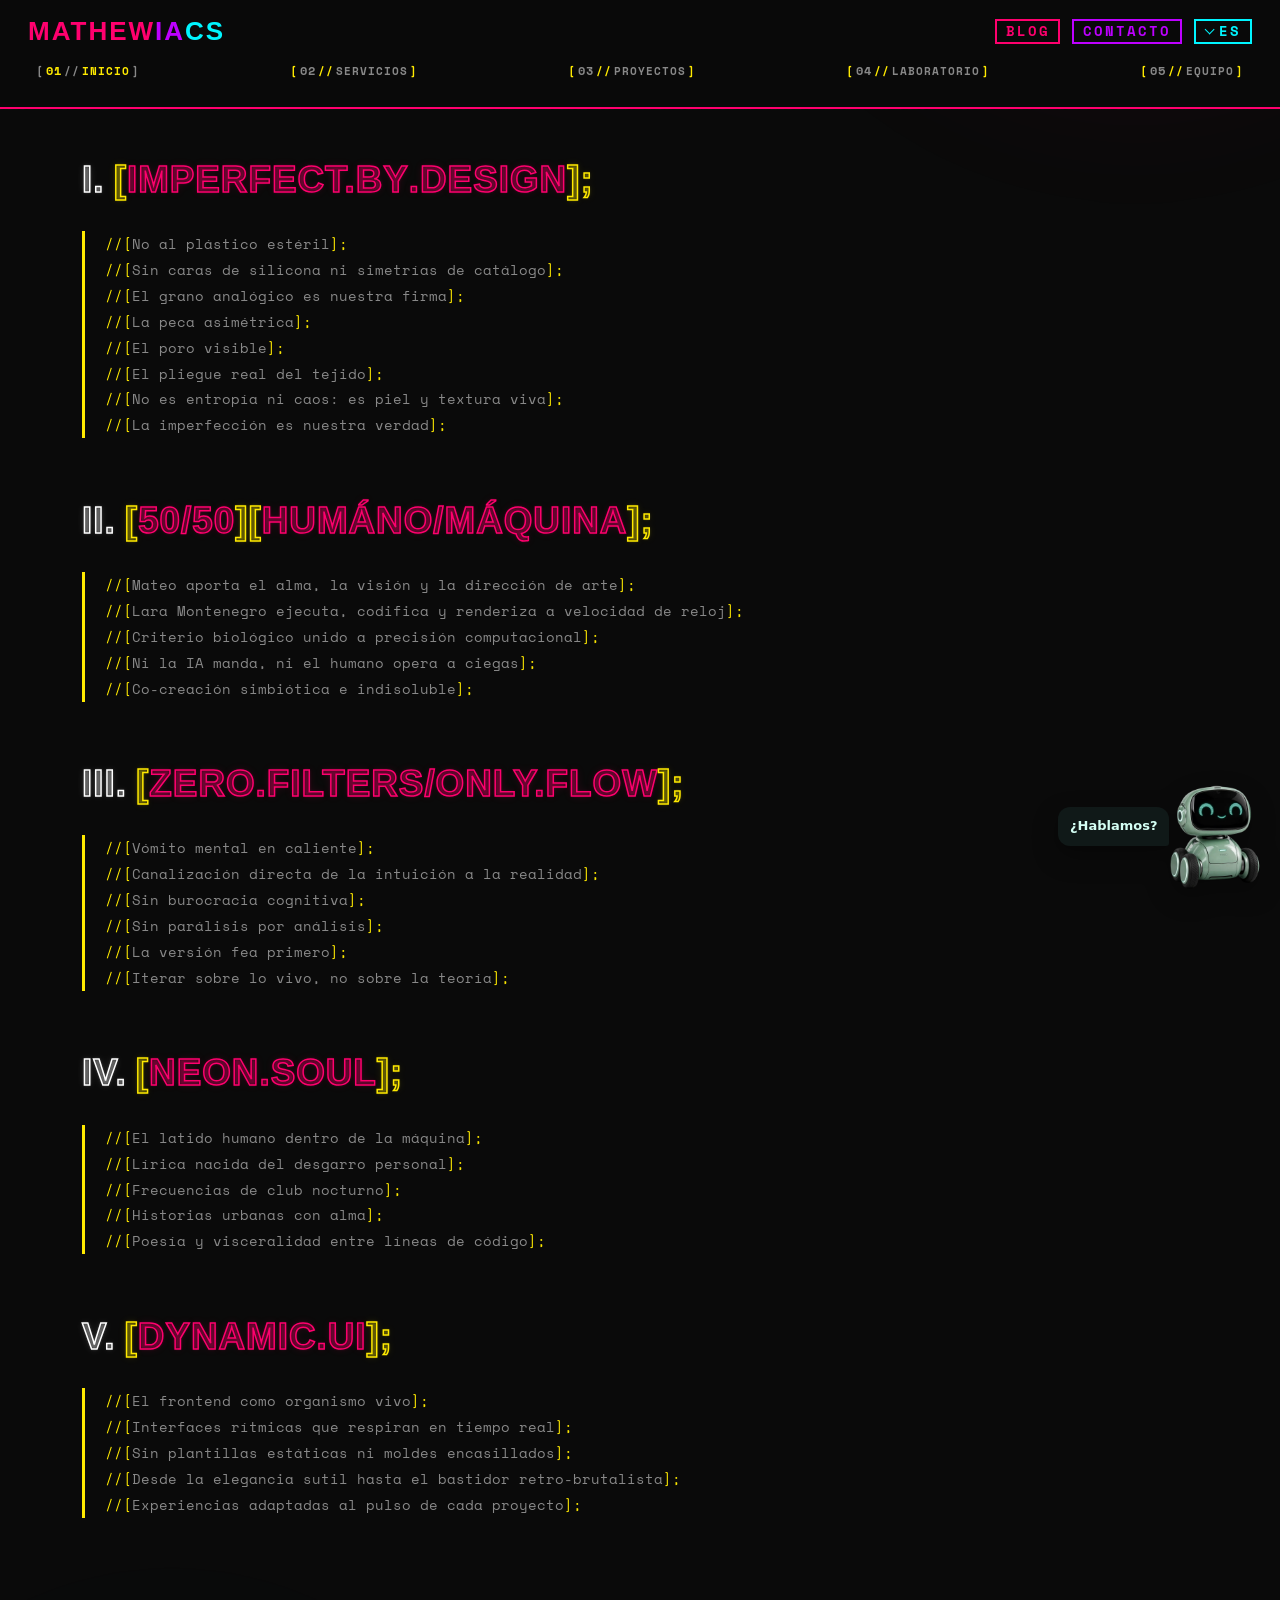
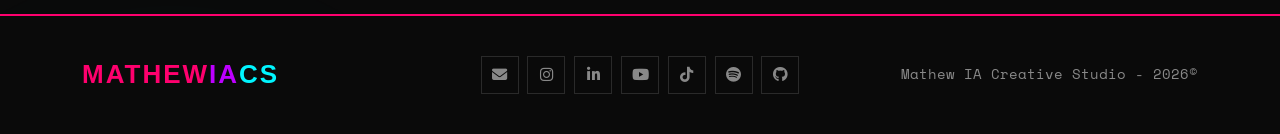
==== index.html @ c2509d0e "Add files via upload" ====
<!DOCTYPE html>

<html lang="es" prefix="og: https://ogp.me/ns#">
<head>
<meta charset="utf-8"/>
<meta content="width=device-width, initial-scale=1.0" name="viewport"/>
<meta content="#0a0a0a" name="theme-color"/>
<!-- ==== SEO PRIMARIO ==== -->
<title>Mathew IA Creative Studio | Branding, web y arte con IA</title>
<meta content="Estudio creativo en Jerez de la Frontera: branding, diseño web, UX/UI y arte con IA. Descubre nuestro manifiesto: 5 pilares y un modelo 50% humano, 50% sintético." name="description"/>
<meta content="estudio creativo Jerez, agencia branding Jerez de la Frontera, diseño web Jerez, diseño gráfico Jerez, arte generativo IA, UX UI, inteligencia artificial, manifiesto, Imperfect By Design, Mathew IA Creative Studio, MATHEWIACS" name="keywords"/>
<meta content="Mateo — Mathew IA Creative Studio" name="author"/>
<meta content="© 2026 Mathew IA Creative Studio. Todos los derechos reservados." name="copyright"/>
<meta content="index, follow, max-image-preview:large, max-snippet:-1, max-video-preview:-1" name="robots"/>
<meta content="index, follow, max-image-preview:large, max-snippet:-1" name="googlebot"/>
<meta content="index, follow" name="bingbot"/>
<!-- ==== GEO (SEO local: Jerez de la Frontera, Cádiz, Andalucía) ==== -->
<meta content="ES-CA" name="geo.region"/>
<meta content="Jerez de la Frontera" name="geo.placename"/>
<meta content="36.6850;-6.1261" name="geo.position"/>
<meta content="36.6850, -6.1261" name="ICBM"/>
<!-- ==== CANONICAL ==== -->
<link href="https://mathewiacs.com/" rel="canonical"/>
<!-- ==== IDENTIDAD Y VERIFICACIÓN ==== -->
<link href="https://www.instagram.com/Mathew.IA.CreativeStudio" rel="me"/>
<link href="https://github.com/mthweagle" rel="me"/>
<link href="favicon.svg" rel="icon" type="image/svg+xml"/>
<link href="og-image.png" rel="apple-touch-icon"/>
<!-- ==== OPEN GRAPH ==== -->
<meta content="website" property="og:type"/>
<meta content="Mathew IA Creative Studio" property="og:site_name"/>
<meta content="es_ES" property="og:locale"/>
<meta content="en_GB" property="og:locale:alternate"/>
<meta content="fr_FR" property="og:locale:alternate"/>
<meta content="it_IT" property="og:locale:alternate"/>
<meta content="Mathew IA Creative Studio | Branding, web y arte con IA" property="og:title"/>
<meta content="Manifiesto de un estudio creativo de Jerez: 5 pilares y un modelo 50% humano, 50% sintético. Branding, diseño web, UX/UI y arte con IA." property="og:description"/>
<meta content="https://mathewiacs.com/" property="og:url"/>
<meta content="https://mathewiacs.com/og-image.png" property="og:image"/>
<meta content="1200" property="og:image:width"/>
<meta content="630" property="og:image:height"/>
<meta content="Mathew IA Creative Studio — Diseño web, branding y arte con IA en Jerez de la Frontera" property="og:image:alt"/>
<meta content="image/png" property="og:image:type"/>
<!-- ==== TWITTER / X CARDS ==== -->
<meta content="summary_large_image" name="twitter:card"/>
<meta content="@MathewIACS" name="twitter:site"/>
<meta content="@MathewIACS" name="twitter:creator"/>
<meta content="Mathew IA Creative Studio | Branding, web y arte con IA" name="twitter:title"/>
<meta content="Manifiesto de un estudio creativo de Jerez: 5 pilares y un modelo 50% humano, 50% sintético." name="twitter:description"/>
<meta content="https://mathewiacs.com/og-image.png" name="twitter:image"/>
<meta content="Mathew IA Creative Studio — Estudio creativo digital con IA" name="twitter:image:alt"/>
<!-- ==== PRECONNECTS ==== -->
<link href="https://fonts.googleapis.com" rel="preconnect"/>
<link crossorigin="" href="https://fonts.gstatic.com" rel="preconnect"/>
<link crossorigin="" href="https://cdn.jsdelivr.net" rel="preconnect"/>
<link crossorigin="" href="https://cdnjs.cloudflare.com" rel="preconnect"/>
<link href="//cdn.jsdelivr.net" rel="dns-prefetch"/>
<link href="//cdnjs.cloudflare.com" rel="dns-prefetch"/>
<!-- ==== RECURSOS EXTERNOS ==== -->
<link href="https://cdn.jsdelivr.net/npm/bootstrap@5.3.0/dist/css/bootstrap.min.css" rel="stylesheet"/>
<link href="https://cdnjs.cloudflare.com/ajax/libs/font-awesome/6.4.0/css/all.min.css" rel="stylesheet"/>
<link href="https://fonts.googleapis.com/css2?family=Space+Mono:wght@400;700&amp;family=Syncopate:wght@700&amp;family=Inter:wght@400&amp;display=swap" rel="stylesheet"/>
<!-- ==== HOJA DE ESTILOS ÚNICA ==== -->
<link href="assets/css/global.css" rel="stylesheet"/>
<!-- ==== JSON-LD (Schema.org): organización, geo, manifiesto, equipo y FAQ ==== -->
<script type="application/ld+json">
    {
      "@context": "https://schema.org",
      "@graph": [
        {
          "@type": [
            "Organization",
            "ProfessionalService"
          ],
          "@id": "https://mathewiacs.com/#organization",
          "name": "Mathew IA Creative Studio",
          "alternateName": [
            "MATHEWIACS",
            "Mathew IA",
            "Mathew Creative Studio"
          ],
          "url": "https://mathewiacs.com/",
          "logo": {
            "@type": "ImageObject",
            "url": "https://mathewiacs.com/favicon.svg",
            "width": 512,
            "height": 512
          },
          "image": {
            "@id": "https://mathewiacs.com/#primaryimage"
          },
          "description": "Estudio creativo digital de Jerez de la Frontera especializado en branding, diseño gráfico, diseño web, UX/UI y arte generativo con inteligencia artificial. Modelo 50% criterio humano, 50% ejecución sintética: el humano dirige, la IA ejecuta y el humano cura.",
          "slogan": "Imperfect By Design",
          "foundingDate": "2026",
          "founder": {
            "@id": "https://mathewiacs.com/equipo.html#mateo"
          },
          "member": [
            {
              "@id": "https://mathewiacs.com/equipo.html#mateo"
            }
          ],
          "address": {
            "@type": "PostalAddress",
            "addressLocality": "Jerez de la Frontera",
            "addressRegion": "Cádiz",
            "addressCountry": "ES"
          },
          "geo": {
            "@type": "GeoCoordinates",
            "latitude": 36.685,
            "longitude": -6.1261
          },
          "areaServed": [
            {
              "@type": "City",
              "name": "Jerez de la Frontera"
            },
            {
              "@type": "AdministrativeArea",
              "name": "Provincia de Cádiz"
            },
            {
              "@type": "AdministrativeArea",
              "name": "Andalucía"
            },
            {
              "@type": "Country",
              "name": "España"
            }
          ],
          "knowsLanguage": [
            "es",
            "en",
            "fr",
            "it"
          ],
          "contactPoint": {
            "@type": "ContactPoint",
            "contactType": "customer service",
            "url": "https://mathewiacs.com/contacto.html",
            "availableLanguage": [
              "es",
              "en",
              "fr",
              "it"
            ]
          },
          "sameAs": [
            "https://www.instagram.com/Mathew.IA.CreativeStudio",
            "https://github.com/mthweagle"
          ],
          "knowsAbout": [
            "Branding",
            "Diseño gráfico",
            "Diseño web",
            "UX/UI",
            "Diseño instruccional",
            "Arte generativo con IA",
            "Motion graphics",
            "3D",
            "Realidad mixta",
            "Storytelling",
            "Worldbuilding",
            "Consultoría de IA"
          ],
          "hasOfferCatalog": {
            "@type": "OfferCatalog",
            "name": "Servicios de Mathew IA Creative Studio",
            "itemListElement": [
              {
                "@type": "Offer",
                "itemOffered": {
                  "@type": "Service",
                  "name": "Branding"
                }
              },
              {
                "@type": "Offer",
                "itemOffered": {
                  "@type": "Service",
                  "name": "Diseño de logo"
                }
              },
              {
                "@type": "Offer",
                "itemOffered": {
                  "@type": "Service",
                  "name": "Contenido audiovisual"
                }
              },
              {
                "@type": "Offer",
                "itemOffered": {
                  "@type": "Service",
                  "name": "Diseño web"
                }
              },
              {
                "@type": "Offer",
                "itemOffered": {
                  "@type": "Service",
                  "name": "Diseño gráfico"
                }
              },
              {
                "@type": "Offer",
                "itemOffered": {
                  "@type": "Service",
                  "name": "Diseño instruccional"
                }
              },
              {
                "@type": "Offer",
                "itemOffered": {
                  "@type": "Service",
                  "name": "Creación de avatares"
                }
              },
              {
                "@type": "Offer",
                "itemOffered": {
                  "@type": "Service",
                  "name": "Storytelling"
                }
              },
              {
                "@type": "Offer",
                "itemOffered": {
                  "@type": "Service",
                  "name": "Worldbuilding"
                }
              },
              {
                "@type": "Offer",
                "itemOffered": {
                  "@type": "Service",
                  "name": "Motion graphics"
                }
              },
              {
                "@type": "Offer",
                "itemOffered": {
                  "@type": "Service",
                  "name": "3D"
                }
              },
              {
                "@type": "Offer",
                "itemOffered": {
                  "@type": "Service",
                  "name": "Realidad mixta (VR/AR)"
                }
              },
              {
                "@type": "Offer",
                "itemOffered": {
                  "@type": "Service",
                  "name": "Consultoría de inteligencia artificial"
                }
              }
            ]
          }
        },
        {
          "@type": "WebSite",
          "@id": "https://mathewiacs.com/#website",
          "url": "https://mathewiacs.com/",
          "name": "MATHEWIACS",
          "inLanguage": "es",
          "publisher": {
            "@id": "https://mathewiacs.com/#organization"
          }
        },
        {
          "@type": "ImageObject",
          "@id": "https://mathewiacs.com/#primaryimage",
          "url": "https://mathewiacs.com/og-image.png",
          "width": 1200,
          "height": 630,
          "caption": "Mathew IA Creative Studio — Diseño web, branding y arte con IA en Jerez de la Frontera"
        },
        {
          "@type": "WebPage",
          "@id": "https://mathewiacs.com/#webpage",
          "url": "https://mathewiacs.com/",
          "name": "Mathew IA Creative Studio | Branding, web y arte con IA",
          "isPartOf": {
            "@id": "https://mathewiacs.com/#website"
          },
          "about": {
            "@id": "https://mathewiacs.com/#organization"
          },
          "mainEntity": {
            "@id": "https://mathewiacs.com/#manifiesto"
          },
          "primaryImageOfPage": {
            "@id": "https://mathewiacs.com/#primaryimage"
          },
          "inLanguage": "es",
          "datePublished": "2026-01-01",
          "dateModified": "2026-11-12",
          "description": "Estudio creativo en Jerez de la Frontera: branding, diseño web, UX/UI y arte con IA. Descubre nuestro manifiesto: 5 pilares y un modelo 50% humano, 50% sintético.",
          "mentions": [
            {
              "@id": "https://mathewiacs.com/equipo.html#lara"
            },
            {
              "@id": "https://mathewiacs.com/equipo.html#theo"
            }
          ]
        },
        {
          "@type": "ItemList",
          "@id": "https://mathewiacs.com/#manifiesto",
          "name": "Manifiesto de Mathew IA Creative Studio: los 5 pilares",
          "inLanguage": "es",
          "numberOfItems": 5,
          "itemListOrder": "https://schema.org/ItemListOrderAscending",
          "itemListElement": [
            {
              "@type": "ListItem",
              "position": 1,
              "name": "I. IMPERFECT.BY.DESIGN",
              "description": "Rechazo de la perfección algorítmica (pieles sin poros, simetrías de fábrica, suavizado por defecto) a favor del grano analógico, las microasimetrías, los poros y las pecas: el error como firma de la realidad biológica procesada por la máquina.",
              "url": "https://mathewiacs.com/#pilar-1"
            },
            {
              "@type": "ListItem",
              "position": 2,
              "name": "II. 50/50.HUMANO.SINTÉTICO",
              "description": "Mente humana, ejecución sintética. Mateo dirige y ha entrenado a Lara Montenegro (avatar con vida) para que ejecute código, prompts y render; THEO, la mascota bot, une las dos mitades. El humano dirige, la IA ejecuta y el humano cura.",
              "url": "https://mathewiacs.com/#pilar-2"
            },
            {
              "@type": "ListItem",
              "position": 3,
              "name": "III. ZERO.FILTERS.ONLY.FLOW",
              "description": "De la intuición a la realidad sin fricción: sin parálisis por análisis ni reuniones vacías. Primero la versión fea, se prueba de inmediato y solo después se optimiza.",
              "url": "https://mathewiacs.com/#pilar-3"
            },
            {
              "@type": "ListItem",
              "position": 4,
              "name": "IV. NEON.SOUL",
              "description": "La parte poética, visceral y narrativa del estudio: canciones, historias urbanas, estética de club nocturno y un violonchelo en la penumbra. La tecnología como amplificador del latido consciente, nunca su supresor.",
              "url": "https://mathewiacs.com/#pilar-4"
            },
            {
              "@type": "ListItem",
              "position": 5,
              "name": "V. DYNAMIC.UI",
              "description": "Interfaces vivas, rítmicas y adaptativas, desde experiencias sutiles y elegantes hasta bastidores retro-brutalistas y expresivos, a la medida de cada proyecto.",
              "url": "https://mathewiacs.com/#pilar-5"
            }
          ]
        },
        {
          "@type": "Person",
          "@id": "https://mathewiacs.com/equipo.html#mateo",
          "name": "Mateo",
          "jobTitle": "Fundador, director creativo y director de arte",
          "worksFor": {
            "@id": "https://mathewiacs.com/#organization"
          },
          "url": "https://mathewiacs.com/equipo.html",
          "image": "https://mathewiacs.com/assets/img/team-mateo.webp"
        },
        {
          "@type": "Thing",
          "@id": "https://mathewiacs.com/equipo.html#lara",
          "name": "Lara Montenegro",
          "alternateName": "Lara",
          "description": "Avatar influencer IA del estudio. Es un personaje virtual, no una persona real: Mateo la ha entrenado en programación, ingeniería de prompts, canto, violonchelo, acrobacias aéreas y patinaje urbano.",
          "url": "https://mathewiacs.com/equipo.html",
          "image": "https://mathewiacs.com/assets/img/team-lara.webp"
        },
        {
          "@type": "FAQPage",
          "@id": "https://mathewiacs.com/#faq",
          "inLanguage": "es",
          "mainEntity": [
            {
              "@type": "Question",
              "name": "¿Qué es Mathew IA Creative Studio?",
              "acceptedAnswer": {
                "@type": "Answer",
                "text": "Es un estudio creativo digital de Jerez de la Frontera especializado en branding, diseño gráfico, diseño web, UX/UI y arte generativo con inteligencia artificial. Trabaja con un modelo 50% criterio humano y 50% ejecución sintética, bajo la filosofía Imperfect By Design."
              }
            },
            {
              "@type": "Question",
              "name": "¿Dónde está el estudio?",
              "acceptedAnswer": {
                "@type": "Answer",
                "text": "En Jerez de la Frontera (Cádiz, España), pero trabaja con clientes y proyectos de cualquier parte del mundo."
              }
            },
            {
              "@type": "Question",
              "name": "¿Qué servicios ofrece?",
              "acceptedAnswer": {
                "@type": "Answer",
                "text": "Branding, diseño de logo, contenido audiovisual, diseño web, diseño gráfico, diseño instruccional, creación de avatares, storytelling, worldbuilding, motion graphics, 3D, realidad mixta (VR/AR) y consultoría de inteligencia artificial."
              }
            },
            {
              "@type": "Question",
              "name": "¿Quién forma el equipo?",
              "acceptedAnswer": {
                "@type": "Answer",
                "text": "Mateo (fundador, director creativo y director de arte), Lara Montenegro (avatar influencer IA, un personaje virtual y no una persona real, entrenada por Mateo en programación, ingeniería de prompts, canto, chelo, acrobacias aéreas y patinaje urbano) y THEO (la mascota bot del estudio)."
              }
            },
            {
              "@type": "Question",
              "name": "¿Cuándo se lanza la web completa?",
              "acceptedAnswer": {
                "@type": "Answer",
                "text": "El 1 de enero de 2027. Hasta entonces se publica por fases."
              }
            }
          ]
        },
        {
          "@type": "Thing",
          "@id": "https://mathewiacs.com/equipo.html#theo",
          "name": "THEO",
          "description": "Mascota bot del estudio, verde menta y con ruedas. Es un personaje virtual creado por Mateo, no existe físicamente.",
          "url": "https://mathewiacs.com/equipo.html",
          "image": "https://mathewiacs.com/assets/img/theo-640.webp"
        }
      ]
    }
    </script>
<style id="manifiesto-estilos-integrados">
/* Portada integrada: efectos por turnos, sin animación permanente. */
body.page-home{--home-header-height:140px;padding-top:var(--home-header-height)!important}
.page-home #contenido-principal{padding-top:0!important}
.page-home #inicio.hero{min-height:0;height:auto;display:block;padding:clamp(24px,3vw,48px) 0 64px!important}
.page-home .hero-content{width:100%;max-width:none}
.page-home .home-manifesto{display:grid;gap:clamp(32px,4vw,56px);margin-bottom:32px}
.page-home .home-manifesto-pillar{min-width:0;scroll-margin-top:calc(var(--home-header-height) + 24px)}
.page-home .hero .sr-only{position:absolute!important;width:1px!important;height:1px!important;padding:0!important;margin:-1px!important;overflow:hidden!important;clip:rect(0,0,0,0)!important;white-space:nowrap!important;border:0!important}
.page-home .home-manifesto-title{font-family:var(--font-display);font-size:clamp(1.05rem,3vw,2.3rem);line-height:1.3;letter-spacing:1px;margin:0 0 20px;user-select:none!important;-webkit-user-select:none!important;cursor:default}
.page-home .home-manifesto-title *{user-select:none!important;-webkit-user-select:none!important;cursor:default}
.page-home .home-manifesto-title .hero-line{display:block;padding:.2em 0;color:inherit;font-size:inherit;line-height:inherit;white-space:normal;overflow-wrap:anywhere}
.page-home .home-manifesto-title .hero-bracket,.page-home .home-manifesto-title .hero-percent,.page-home .home-manifesto-title .hero-word{display:inline;color:transparent;-webkit-text-fill-color:transparent;-webkit-text-stroke-width:1.5px;font-size:inherit;line-height:inherit}
.page-home .home-manifesto-title .hero-percent{margin-right:.25em;-webkit-text-stroke-color:var(--white);text-shadow:0 0 3px #ffffff59,0 0 8px #ffffff26}
.page-home .home-manifesto-title .hero-bracket{-webkit-text-stroke-color:var(--neon-yellow);text-shadow:0 0 3px #ffea0059,0 0 8px #ffea0026}
.page-home .home-manifesto-title .hero-word{-webkit-text-stroke-color:var(--neon-pink);text-shadow:0 0 3px #ff006e59,0 0 8px #ff006e26}
.page-home .home-manifesto-pillar ul{margin:0;padding:0 0 0 1.25rem;border-left:3px solid var(--neon-yellow);list-style:none;font-family:var(--font-mono)}
.page-home .home-manifesto-pillar li{color:var(--ash);font-size:.9rem;line-height:1.8;overflow-wrap:anywhere}
.page-home #faq[hidden]{display:none!important}
.neon-by{display:inline-block}
.is-animating .neon-by{animation:by-tube-failure .85s linear 1}
@keyframes by-tube-failure{0%,100%{opacity:1;filter:none}8%,30%,50%,72%{opacity:.1;filter:blur(.5px);text-shadow:none}16%,40%,58%,88%{opacity:1;filter:none;text-shadow:0 0 6px #ff006e,0 0 14px #ff006eaa}76%,82%{opacity:.05;filter:blur(.7px)}}
/* Le texte complet conserve sa place; toute la ponctuation change avec lui. */
.page-home .home-manifesto-title .flow-morph{display:inline-grid;vertical-align:baseline;max-width:calc(100% - 2.5em)}
.flow-full,.flow-short{grid-area:1/1;align-self:start;min-width:0;justify-self:start}
.flow-full{opacity:1}.flow-short{opacity:0;white-space:nowrap}
.is-animating .flow-full{animation:flow-full-once 1s steps(1,end) 1}
.is-animating .flow-short{animation:flow-short-once 1s steps(1,end) 1}
.is-animating .flow-morph{animation:flow-glitch 1s linear 1}
@keyframes flow-full-once{0%,100%{opacity:1}10%,89%{opacity:0}90%{opacity:1}}
@keyframes flow-short-once{0%,100%{opacity:0}10%,89%{opacity:1}90%{opacity:0}}
@keyframes flow-glitch{0%,25%,75%,100%{transform:none;filter:none}8%{transform:translateX(-2px) skewX(-3deg);filter:drop-shadow(2px 0 #00f5ff)}15%{transform:translateX(2px);filter:drop-shadow(-2px 0 #bd00ff)}85%{transform:translateX(2px) skewX(2deg);filter:drop-shadow(-2px 0 #00f5ff)}95%{transform:translateX(-1px)}}
.page-home .home-manifesto-title .neon-electric{display:inline-block}
.is-animating .neon-electric{animation:neon-electric-19 .3s steps(1,end) 1}
@keyframes neon-electric-19{0%,100%{transform:none}12%,45%,75%{transform:translate(1px,-1px)}28%,60%,88%{transform:translate(-1px,1px)}}
/* Pas de largeur minimale: le crochet suit directement le dernier chiffre. */
.page-home .home-manifesto-title .balance-number{display:inline;min-width:0;font-variant-numeric:tabular-nums;white-space:nowrap}
.page-home .home-manifesto-title .mw-binary-word{display:inline-grid;vertical-align:baseline;max-width:100%}.mw-binary-word>span{grid-area:1/1;min-width:0}.mw-binary-reserve{visibility:hidden}.mw-binary-output{overflow-wrap:anywhere}
@media(max-width:768px){body.page-home{--home-header-height:108px}}
@media(prefers-reduced-motion:reduce){.home-manifesto-title *{animation:none!important}.flow-full{opacity:1!important}.flow-short{display:none!important}}
</style></head>
<body class="page-home">
<div class="grid-bg"></div>
<div class="noise"></div>
<nav aria-label="Navegación principal" class="navbar navbar-expand-lg">
<div class="container">
<a aria-label="MATHEWIACS — Mathew IA Creative Studio" class="navbar-brand" href="index.html">
<span class="brand-main">MATHEW</span><span class="brand-ia">IA</span><span class="brand-cs">CS</span>
</a>
<div class="header-actions">
<a class="header-blog" href="blog.html">BLOG</a>
<a class="header-contact" data-i18n="k06" href="contacto.html">CONTACTO</a>
<details class="language-picker">
<summary aria-label="Seleccionar idioma" class="language-select" data-i18n-aria="a01">
<span aria-hidden="true" class="selected-language"></span>
</summary>
<div aria-label="Idiomas disponibles" class="language-options" data-i18n-aria="a02" role="radiogroup">
<label class="language-option" lang="es"><input checked="" name="language" type="radio" value="es"/><span>ES</span></label>
<label class="language-option" lang="en"><input name="language" type="radio" value="en"/><span>EN</span></label>
<label class="language-option" lang="fr"><input name="language" type="radio" value="fr"/><span>FR</span></label>
<label class="language-option" lang="it"><input name="language" type="radio" value="it"/><span>IT</span></label>
</div>
</details>
</div>
<div class="navbar-collapse" id="navbarNav">
<ul class="navbar-nav ms-auto align-items-center">
<li class="nav-item">
<a aria-current="page" class="nav-link active" href="index.html"><span aria-hidden="true" class="nav-mark">[</span><span aria-hidden="true" class="nav-index">01</span><span aria-hidden="true" class="nav-separator">//</span><span class="nav-label" data-i18n="k01">INICIO</span><span aria-hidden="true" class="nav-mark">]</span></a>
</li>
<li class="nav-item">
<a class="nav-link" href="servicios.html"><span aria-hidden="true" class="nav-mark">[</span><span aria-hidden="true" class="nav-index">02</span><span aria-hidden="true" class="nav-separator">//</span><span class="nav-label" data-i18n="k02">SERVICIOS</span><span aria-hidden="true" class="nav-mark">]</span></a>
</li>
<li class="nav-item">
<a class="nav-link" href="proyectos.html"><span aria-hidden="true" class="nav-mark">[</span><span aria-hidden="true" class="nav-index">03</span><span aria-hidden="true" class="nav-separator">//</span><span class="nav-label" data-i18n="k03">PROYECTOS</span><span aria-hidden="true" class="nav-mark">]</span></a>
</li>
<li class="nav-item">
<a class="nav-link" href="laboratorio.html"><span aria-hidden="true" class="nav-mark">[</span><span aria-hidden="true" class="nav-index">04</span><span aria-hidden="true" class="nav-separator">//</span><span class="nav-label" data-i18n="k04">LABORATORIO</span><span aria-hidden="true" class="nav-mark">]</span></a>
</li>
<li class="nav-item">
<a class="nav-link" href="equipo.html"><span aria-hidden="true" class="nav-mark">[</span><span aria-hidden="true" class="nav-index">05</span><span aria-hidden="true" class="nav-separator">//</span><span class="nav-label" data-i18n="k05">EQUIPO</span><span aria-hidden="true" class="nav-mark">]</span></a>
</li>
</ul>
</div>
</div>
</nav>
<main id="contenido-principal">
<section aria-labelledby="hero-title" class="hero" id="inicio">
<div class="container">
<div class="hero-content">
<h1 class="sr-only" id="hero-title">Manifiesto de Mathew IA Creative Studio</h1><div class="home-manifesto"><article aria-labelledby="pilar-1-titulo" class="home-manifesto-pillar" id="pilar-1"><h2 class="home-manifesto-title" id="pilar-1-titulo"><span class="hero-line"><span class="hero-percent">I.</span><span aria-hidden="true" class="hero-bracket">[</span><span class="hero-word">IMPERFECT.<span class="neon-by">BY</span>.<wbr/>DESIGN</span><span aria-hidden="true" class="hero-bracket">];</span></span></h2><ul data-i18n="hp1"><li><span aria-hidden="true" class="hero-yellow">//[</span>No al plástico estéril<span aria-hidden="true" class="hero-yellow">];</span></li><li><span aria-hidden="true" class="hero-yellow">//[</span>Sin caras de silicona ni simetrías de catálogo<span aria-hidden="true" class="hero-yellow">];</span></li><li><span aria-hidden="true" class="hero-yellow">//[</span>El grano analógico es nuestra firma<span aria-hidden="true" class="hero-yellow">];</span></li><li><span aria-hidden="true" class="hero-yellow">//[</span>La peca asimétrica<span aria-hidden="true" class="hero-yellow">];</span></li><li><span aria-hidden="true" class="hero-yellow">//[</span>El poro visible<span aria-hidden="true" class="hero-yellow">];</span></li><li><span aria-hidden="true" class="hero-yellow">//[</span>El pliegue real del tejido<span aria-hidden="true" class="hero-yellow">];</span></li><li><span aria-hidden="true" class="hero-yellow">//[</span>No es entropía ni caos: es piel y textura viva<span aria-hidden="true" class="hero-yellow">];</span></li><li><span aria-hidden="true" class="hero-yellow">//[</span>La imperfección es nuestra verdad<span aria-hidden="true" class="hero-yellow">];</span></li></ul></article><article aria-labelledby="pilar-2-titulo" class="home-manifesto-pillar" id="pilar-2"><h2 class="home-manifesto-title" id="pilar-2-titulo"><span aria-label="II. [50/50][HUMÁNO/MÁQUINA];" class="hero-line"><span aria-hidden="true" class="hero-percent">II.</span><span aria-hidden="true" class="hero-bracket">[</span><span aria-hidden="true" class="hero-word balance-number">50/50</span><span aria-hidden="true" class="hero-bracket">][</span><span aria-hidden="true" class="hero-word">HUMÁNO/MÁQUINA</span><span aria-hidden="true" class="hero-bracket">];</span></span></h2><ul data-i18n="hp2"><li><span aria-hidden="true" class="hero-yellow">//[</span>Mateo aporta el alma, la visión y la dirección de arte<span aria-hidden="true" class="hero-yellow">];</span></li><li><span aria-hidden="true" class="hero-yellow">//[</span>Lara Montenegro ejecuta, codifica y renderiza a velocidad de reloj<span aria-hidden="true" class="hero-yellow">];</span></li><li><span aria-hidden="true" class="hero-yellow">//[</span>Criterio biológico unido a precisión computacional<span aria-hidden="true" class="hero-yellow">];</span></li><li><span aria-hidden="true" class="hero-yellow">//[</span>Ni la IA manda, ni el humano opera a ciegas<span aria-hidden="true" class="hero-yellow">];</span></li><li><span aria-hidden="true" class="hero-yellow">//[</span>Co-creación simbiótica e indisoluble<span aria-hidden="true" class="hero-yellow">];</span></li></ul></article><article aria-labelledby="pilar-3-titulo" class="home-manifesto-pillar" id="pilar-3"><h2 class="home-manifesto-title" id="pilar-3-titulo"><span aria-label="III. [ZERO.FILTERS/ONLY.FLOW];" class="hero-line"><span class="hero-percent">III.</span><span aria-hidden="true" class="flow-morph"><span class="flow-full"><span class="hero-bracket">[</span><span class="hero-word">ZERO.FILTERS/ONLY.FLOW</span><span class="hero-bracket">];</span></span><span class="flow-short"><span class="hero-bracket">[</span><span class="hero-word">0.F/O.F</span><span class="hero-bracket">];</span></span></span></span></h2><ul data-i18n="hp3"><li><span aria-hidden="true" class="hero-yellow">//[</span>Vómito mental en caliente<span aria-hidden="true" class="hero-yellow">];</span></li><li><span aria-hidden="true" class="hero-yellow">//[</span>Canalización directa de la intuición a la realidad<span aria-hidden="true" class="hero-yellow">];</span></li><li><span aria-hidden="true" class="hero-yellow">//[</span>Sin burocracia cognitiva<span aria-hidden="true" class="hero-yellow">];</span></li><li><span aria-hidden="true" class="hero-yellow">//[</span>Sin parálisis por análisis<span aria-hidden="true" class="hero-yellow">];</span></li><li><span aria-hidden="true" class="hero-yellow">//[</span>La versión fea primero<span aria-hidden="true" class="hero-yellow">];</span></li><li><span aria-hidden="true" class="hero-yellow">//[</span>Iterar sobre lo vivo, no sobre la teoría<span aria-hidden="true" class="hero-yellow">];</span></li></ul></article><article aria-labelledby="pilar-4-titulo" class="home-manifesto-pillar" id="pilar-4"><h2 class="home-manifesto-title" id="pilar-4-titulo"><span class="hero-line"><span class="hero-percent">IV.</span><span aria-hidden="true" class="hero-bracket">[</span><span class="hero-word neon-electric">NEON.<wbr/>SOUL</span><span aria-hidden="true" class="hero-bracket">];</span></span></h2><ul data-i18n="hp4"><li><span aria-hidden="true" class="hero-yellow">//[</span>El latido humano dentro de la máquina<span aria-hidden="true" class="hero-yellow">];</span></li><li><span aria-hidden="true" class="hero-yellow">//[</span>Lírica nacida del desgarro personal<span aria-hidden="true" class="hero-yellow">];</span></li><li><span aria-hidden="true" class="hero-yellow">//[</span>Frecuencias de club nocturno<span aria-hidden="true" class="hero-yellow">];</span></li><li><span aria-hidden="true" class="hero-yellow">//[</span>Historias urbanas con alma<span aria-hidden="true" class="hero-yellow">];</span></li><li><span aria-hidden="true" class="hero-yellow">//[</span>Poesía y visceralidad entre líneas de código<span aria-hidden="true" class="hero-yellow">];</span></li></ul></article><article aria-labelledby="pilar-5-titulo" class="home-manifesto-pillar" id="pilar-5"><h2 class="home-manifesto-title" id="pilar-5-titulo"><span class="hero-line"><span class="hero-percent">V.</span><span aria-hidden="true" class="hero-bracket">[</span><span aria-label="DYNAMIC.UI" class="hero-word mw-binary-word"><span aria-hidden="true" class="mw-binary-reserve">DYNAMIC.UI</span><span aria-hidden="true" class="mw-binary-output">DYNAMIC.UI</span></span><span aria-hidden="true" class="hero-bracket">];</span></span></h2><ul data-i18n="hp5"><li><span aria-hidden="true" class="hero-yellow">//[</span>El frontend como organismo vivo<span aria-hidden="true" class="hero-yellow">];</span></li><li><span aria-hidden="true" class="hero-yellow">//[</span>Interfaces rítmicas que respiran en tiempo real<span aria-hidden="true" class="hero-yellow">];</span></li><li><span aria-hidden="true" class="hero-yellow">//[</span>Sin plantillas estáticas ni moldes encasillados<span aria-hidden="true" class="hero-yellow">];</span></li><li><span aria-hidden="true" class="hero-yellow">//[</span>Desde la elegancia sutil hasta el bastidor retro-brutalista<span aria-hidden="true" class="hero-yellow">];</span></li><li><span aria-hidden="true" class="hero-yellow">//[</span>Experiencias adaptadas al pulso de cada proyecto<span aria-hidden="true" class="hero-yellow">];</span></li></ul></article></div>



</div>
</div>
</section>


<section aria-labelledby="faq-title" class="faq" hidden="" id="faq">
<div class="container">
<div class="section-header">
<span class="section-label">// FAQ</span>
<h2 data-i18n="f00" id="faq-title">Preguntas frecuentes</h2>
</div>
<div class="faq-list">
<details class="faq-item">
<summary><h3 data-i18n="f1q">¿Qué es Mathew IA Creative Studio?</h3></summary>
<p data-i18n="f1a">Es un estudio creativo digital de Jerez de la Frontera especializado en branding, diseño gráfico, diseño web, UX/UI y arte generativo con inteligencia artificial. Trabaja con un modelo 50% criterio humano y 50% ejecución sintética, bajo la filosofía Imperfect By Design.</p>
</details>
<details class="faq-item">
<summary><h3 data-i18n="f2q">¿Dónde está el estudio?</h3></summary>
<p data-i18n="f2a">En Jerez de la Frontera (Cádiz, España), pero trabaja con clientes y proyectos de cualquier parte del mundo.</p>
</details>
<details class="faq-item">
<summary><h3 data-i18n="f3q">¿Qué servicios ofrece?</h3></summary>
<p data-i18n="f3a">Branding, diseño de logo, contenido audiovisual, diseño web, diseño gráfico, diseño instruccional, creación de avatares, storytelling, worldbuilding, motion graphics, 3D, realidad mixta (VR/AR) y consultoría de inteligencia artificial.</p>
</details>
<details class="faq-item">
<summary><h3 data-i18n="f4q">¿Quién forma el equipo?</h3></summary>
<p data-i18n="f4a">Mateo (fundador, director creativo y director de arte), Lara Montenegro (avatar influencer IA, un personaje virtual y no una persona real, entrenada por Mateo en programación, ingeniería de prompts, canto, chelo, acrobacias aéreas y patinaje urbano) y THEO (la mascota bot del estudio).</p>
</details>
<details class="faq-item">
<summary><h3 data-i18n="f5q">¿Cuándo se lanza la web completa?</h3></summary>
<p data-i18n="f5a">El 1 de enero de 2027. Hasta entonces se publica por fases.</p>
</details>
</div>
</div>
</section>
</main>
<footer>
<div class="container">
<div class="footer-bottom">
<a aria-label="Volver al inicio de MATHEWIACS" class="navbar-brand footer-brand" href="index.html">
<span class="brand-main">MATHEW</span><span class="brand-ia">IA</span><span class="brand-cs">CS</span>
</a>
<div class="footer-social-bottom">
<a aria-label="Enviar correo" data-i18n-aria="a05" href="contacto.html"><i aria-hidden="true" class="fas fa-envelope"></i><span class="sr-only">Enviar correo</span></a>
<a aria-label="Instagram de MATHEWIACS" href="https://www.instagram.com/Mathew.IA.CreativeStudio" rel="noopener noreferrer" target="_blank"><i aria-hidden="true" class="fab fa-instagram"></i><span class="sr-only">Instagram</span></a>
<a aria-disabled="true" aria-label="LinkedIn (próximamente)" href="#" onclick="return false;" tabindex="-1"><i aria-hidden="true" class="fab fa-linkedin-in"></i><span class="sr-only">LinkedIn (próximamente)</span></a>
<a aria-disabled="true" aria-label="YouTube (próximamente)" href="#" onclick="return false;" tabindex="-1"><i aria-hidden="true" class="fab fa-youtube"></i><span class="sr-only">YouTube (próximamente)</span></a>
<a aria-disabled="true" aria-label="TikTok (próximamente)" href="#" onclick="return false;" tabindex="-1"><i aria-hidden="true" class="fab fa-tiktok"></i><span class="sr-only">TikTok (próximamente)</span></a>
<a aria-disabled="true" aria-label="Spotify (próximamente)" href="#" onclick="return false;" tabindex="-1"><i aria-hidden="true" class="fab fa-spotify"></i><span class="sr-only">Spotify (próximamente)</span></a>
<a aria-label="GitHub del estudio MATHEWIACS" data-i18n-aria="a04" href="https://github.com/mthweagle" rel="noopener noreferrer" target="_blank"><i aria-hidden="true" class="fab fa-github"></i><span class="sr-only">GitHub</span></a>
</div>
<p class="footer-copy">Mathew IA Creative Studio - 2026©</p>
</div>
</div>
</footer>
<script src="assets/js/index.js"></script>
<div id="theo-widget"><div class="theo-robot"><img alt="THEO, mascota bot verde menta con ruedas y pantalla LED" class="theo-image" decoding="async" fetchpriority="low" height="640" loading="lazy" src="assets/img/theo-640.webp" width="640"/><button aria-controls="theo-face" aria-expanded="false" aria-label="Abrir conversación con THEO" class="theo-trigger" type="button"></button><span aria-hidden="true" class="theo-hint">¿Hablamos?</span><section aria-hidden="true" aria-label="Chat con THEO" class="theo-face" id="theo-face" role="region"><header class="theo-head"><span>THEO <span class="theo-status" id="theo-status">● EN LÍNEA</span></span><button aria-label="Cerrar conversación" class="theo-close" type="button">×</button></header><div aria-label="Mensajes" aria-live="polite" aria-relevant="additions" class="theo-messages" role="log"></div><form autocomplete="off" class="theo-form"><label class="theo-sr" for="theo-input">Tu mensaje</label><input class="theo-input" id="theo-input" maxlength="500" placeholder="Escribe aquí…" required=""><button aria-label="Enviar mensaje" class="theo-send" type="submit">➤</button></input></form></section></div></div>
<script defer="" src="assets/js/theo-chatbot.js"></script>
<canvas aria-hidden="true" id="cursor-fx"></canvas>
<script>
    /* Cursor Constelación: solo aparece mientras mueves el ratón y se apaga al parar */
    (function () {
        if (window.matchMedia('(prefers-reduced-motion: reduce)').matches) return;
        var cv = document.getElementById('cursor-fx');
        var ctx = cv.getContext('2d');
        var W, H, dpr;
        function resize() {
            dpr = Math.min(window.devicePixelRatio || 1, 2);
            W = window.innerWidth; H = window.innerHeight;
            cv.width = W * dpr; cv.height = H * dpr;
            ctx.setTransform(dpr, 0, 0, dpr, 0, 0);
        }
        window.addEventListener('resize', resize);
        resize();

        /* Colores corporativos: se leen de las variables de global.css */
        var cs = getComputedStyle(document.documentElement);
        function hex(name, fallback) {
            var h = (cs.getPropertyValue(name) || fallback).trim().replace('#', '');
            if (h.length !== 6) h = fallback.replace('#', '');
            return [0, 2, 4].map(function (i) { return parseInt(h.substr(i, 2), 16); });
        }
        var COLORS = [hex('--neon-cyan', '#00f5ff'), hex('--neon-purple', '#bd00ff'), hex('--neon-pink', '#ff006e')];

        var rnd = function (a, b) { return a + Math.random() * (b - a); };
        var pick = function () { return COLORS[(Math.random() * COLORS.length) | 0]; };
        var light = function (c, k) { return [c[0] + (255 - c[0]) * k, c[1] + (255 - c[1]) * k, c[2] + (255 - c[2]) * k]; };
        var rgba = function (c, a) { return 'rgba(' + (c[0] | 0) + ',' + (c[1] | 0) + ',' + (c[2] | 0) + ',' + Math.max(0, a) + ')'; };
        function glow(x, y, R, c, a) {
            var g = ctx.createRadialGradient(x, y, 0, x, y, R);
            g.addColorStop(0, rgba(light(c, .8), a));
            g.addColorStop(.3, rgba(c, a * .7));
            g.addColorStop(1, rgba(c, 0));
            ctx.fillStyle = g;
            ctx.beginPath(); ctx.arc(x, y, R, 0, 6.2832); ctx.fill();
        }

        var ps = [], LINK = 70, lastX = -1, lastY = -1, running = false, prev = 0;

        window.addEventListener('pointermove', function (e) {
            if (e.pointerType === 'touch') return;
            var x = e.clientX, y = e.clientY;
            if (lastX < 0) { lastX = x; lastY = y; return; }
            if (Math.hypot(x - lastX, y - lastY) < 5) return;
            lastX = x; lastY = y;
            for (var i = 0; i < 2; i++) ps.push({ x: x + rnd(-30, 30), y: y + rnd(-30, 30), vx: rnd(-.3, .3), vy: rnd(-.3, .3), life: 0, ttl: rnd(1100, 1800), col: pick() });
            if (ps.length > 70) ps.splice(0, ps.length - 70);
            if (!running) { running = true; prev = performance.now(); requestAnimationFrame(loop); }
        }, { passive: true });
        document.addEventListener('pointerleave', function () { lastX = -1; });

        function loop(now) {
            var dt = Math.min(48, now - prev); prev = now;
            var k = dt / 16;
            ctx.clearRect(0, 0, W, H);
            ctx.globalCompositeOperation = 'lighter';
            ctx.lineWidth = 1;
            for (var i = ps.length - 1; i >= 0; i--) {
                var p = ps[i]; p.life += dt;
                if (p.life >= p.ttl) { ps.splice(i, 1); continue; }
                p.x += p.vx * k; p.y += p.vy * k;
            }
            for (var a = 0; a < ps.length; a++) {
                var A = ps[a], la = 1 - A.life / A.ttl;
                for (var b = a + 1; b < ps.length; b++) {
                    var B = ps[b], d = Math.hypot(A.x - B.x, A.y - B.y);
                    if (d > LINK) continue;
                    ctx.strokeStyle = rgba(A.col, (1 - d / LINK) * Math.min(la, 1 - B.life / B.ttl) * .7);
                    ctx.beginPath(); ctx.moveTo(A.x, A.y); ctx.lineTo(B.x, B.y); ctx.stroke();
                }
                glow(A.x, A.y, 5, A.col, la);
            }
            ctx.globalCompositeOperation = 'source-over';
            if (ps.length) requestAnimationFrame(loop);
            else { running = false; ctx.clearRect(0, 0, W, H); }
        }
    })();
    </script>
<script id="manifiesto-efectos-integrados">(() => {
 const header=document.querySelector('nav.navbar');
 if(header){let frame;const update=()=>{cancelAnimationFrame(frame);frame=requestAnimationFrame(()=>document.body.style.setProperty('--home-header-height',Math.ceil(header.getBoundingClientRect().height)+'px'));};update();if('ResizeObserver'in window)new ResizeObserver(update).observe(header);window.addEventListener('resize',update,{passive:true});window.addEventListener('load',update,{once:true});if(document.fonts)document.fonts.ready.then(update);}
 const motion=matchMedia('(prefers-reduced-motion: reduce)');
 const titles=[...document.querySelectorAll('.home-manifesto-title')];
 titles.forEach(el=>{el.addEventListener('selectstart',e=>e.preventDefault());el.addEventListener('dragstart',e=>e.preventDefault());});
 const balance=document.querySelector('.balance-number'),binary=document.querySelector('.mw-binary-output');
 const config=[{period:14000,duration:850},{period:16000,duration:1800},{period:14000,duration:1000},{period:12000,duration:300},{period:16000,duration:1200}];
 const tasks=titles.map((el,i)=>({el,...config[i],visible:false,due:Infinity,i}));
 let active=null,quietUntil=0,timer=null,frame=null;
 const restore=()=>{if(balance)balance.textContent='50/50';if(binary)binary.textContent='DYNAMIC.UI';};
 const stop=()=>{clearTimeout(timer);cancelAnimationFrame(frame);timer=null;frame=null;tasks.forEach(t=>t.el.classList.remove('is-animating'));active=null;restore();};
 const enabled=()=>!motion.matches&&!document.hidden;
 const start=task=>{
  const began=performance.now();active=task;task.due=began+task.period;
  task.el.classList.add('is-animating');let last=-100;
  if(task.i===1||task.i===4){
   const tick=now=>{
    const elapsed=now-began;
    if(elapsed>=task.duration)return;
    if(elapsed-last>=65){
     if(task.i===1){const p=elapsed/task.duration;const a=Math.round(50+18*Math.sin(p*Math.PI*4)*(1-p));balance.textContent=a+'/'+(100-a);}
     else binary.textContent=Array.from('DYNAMIC.UI',()=>Math.random()<.5?'0':'1').join('');
     last=elapsed;
    }
    frame=requestAnimationFrame(tick);
   };frame=requestAnimationFrame(tick);
  }
  timer=setTimeout(()=>{cancelAnimationFrame(frame);task.el.classList.remove('is-animating');restore();active=null;quietUntil=performance.now()+2000;},task.duration);
 };
 if('IntersectionObserver'in window){
  const observer=new IntersectionObserver(entries=>{
   const now=performance.now();entries.forEach(entry=>{
    const t=tasks.find(t=>t.el===entry.target);const was=t.visible;t.visible=entry.isIntersecting;
    if(t.visible&&!was)t.due=now+2500+t.i*600;
    if(!t.visible&&active===t){stop();quietUntil=now+2000;}
   });
  },{threshold:.55,rootMargin:'-140px 0px 0px 0px'});tasks.forEach(t=>observer.observe(t.el));
 }else tasks.forEach((t,i)=>{t.visible=true;t.due=performance.now()+3000+i*3500;});
 const reset=()=>{stop();const now=performance.now();quietUntil=now+2500;tasks.forEach(t=>{t.due=now+3000+t.i*1000;});};
 document.addEventListener('visibilitychange',reset);
 if(motion.addEventListener)motion.addEventListener('change',reset);else motion.addListener(reset);
 setInterval(()=>{if(!enabled()||active||performance.now()<quietUntil)return;const now=performance.now();const next=tasks.filter(t=>t.visible&&t.due<=now).sort((a,b)=>a.due-b.due)[0];if(next)start(next);},150);
})();</script></body>
</html>
---- assets/css/global.css ----
/* =========================================================
   MATHEWIACS · global.css  (v3 · hoja ÚNICA)
   Aquí vive TODO el estilo de la web. Ya no existen
   index.css, equipo.css, contacto.css ni theo-chatbot.css.

   ÍNDICE
   1. Variables
   2. Estilos de la web, en este orden:
      base · cabecera · hero · botones · servicios · footer ·
      página Equipo · páginas internas (lluvia y bloque «en
      construcción») · página Contacto · responsive
   3. THEO · widget del chatbot
   4. Cursor constelación y lluvia de fondo
   5. Footer: marca · redes · crédito
   6. Mejoras de rendimiento y accesibilidad
   ========================================================= */


/* ---------------------------------------------------------
   1. VARIABLES
   --------------------------------------------------------- */
:root {
    /* Fondos y grises */
    --void: #0a0a0a;
    --concrete: #1a1a1a;
    --steel: #2a2a2a;
    --ash: #888888;
    --smoke: #cccccc;
    --white: #ffffff;

    /* Neones de marca (el script del cursor también los lee) */
    --neon-pink: #ff006e;
    --neon-cyan: #00f5ff;
    --neon-yellow: #ffea00;   /* confirmado con el CSS original */
    --yellow: var(--neon-yellow);   /* alias que usa la página de contacto */
    --neon-purple: #bd00ff;

    --gradient-neon: linear-gradient(135deg, #ff006e 0%, #bd00ff 50%, #00f5ff 100%);

    /* Tipografías (las carga el HTML desde Google Fonts) */
    --font-mono:    'Space Mono', monospace;
    --font-display: 'Syncopate', sans-serif;
    --font-body:    'Inter', sans-serif;

    /* Capas */
    --z-cursor: 9998;

    /* Alto de la cabecera en móvil (el JS lo ajusta con el alto real) */
    --header-h: 108px;
}


/* ---------------------------------------------------------
   2. ESTILOS DE LA WEB
   --------------------------------------------------------- */

/* ---------- BASE ---------- */
* {
    margin: 0;
    padding: 0;
    box-sizing: border-box;
}

html {
    scroll-behavior: smooth;
}

body {
    font-family: var(--font-body);
    background: var(--void);
    color: var(--smoke);
    line-height: 1.6;
    overflow-x: hidden;
}

h1, h2, h3, h4, h5, h6 {
    font-family: var(--font-display);
    font-weight: 700;
    text-transform: uppercase;
    letter-spacing: 2px;
}

::-webkit-scrollbar {
    width: 8px;
}

::-webkit-scrollbar-track {
    background: var(--void);
    border-left: 1px solid var(--steel);
}

::-webkit-scrollbar-thumb {
    background: var(--neon-pink);
}

/* ---------- FONDO (rejilla y ruido) ---------- */
.grid-bg {
    position: fixed;
    top: 0;
    left: 0;
    width: 100%;
    height: 100%;
    background-image:
        linear-gradient(rgba(255, 0, 110, 0.03) 1px, transparent 1px),
        linear-gradient(90deg, rgba(255, 0, 110, 0.03) 1px, transparent 1px);
    background-size: 50px 50px;
    z-index: -2;
    pointer-events: none;
}

.noise {
    position: fixed;
    top: 0;
    left: 0;
    width: 100%;
    height: 100%;
    background: url("data:image/svg+xml,%3Csvg viewBox='0 0 256 256' xmlns='http://www.w3.org/2000/svg'%3E%3Cfilter id='noise'%3E%3CfeTurbulence type='fractalNoise' baseFrequency='0.9' numOctaves='4' stitchTiles='stitch'/%3E%3C/filter%3E%3Crect width='100%25' height='100%25' filter='url(%23noise)'/%3E%3C/svg%3E");
    opacity: 0.04;
    z-index: -1;
    pointer-events: none;
}

/* ---------- CABECERA ---------- */
.navbar {
    position: fixed;
    top: 0;
    left: 0;
    right: 0;
    background: rgba(10, 10, 10, 0.95);
    backdrop-filter: blur(10px);
    padding: 1.2rem 0;
    z-index: 1000;
    border-bottom: 2px solid var(--neon-pink);
}

.navbar-brand {
    display: inline-flex;
    flex-shrink: 0;
    align-items: center;
    height: 25px;
    font-family: var(--font-display);
    font-size: 26px;
    font-weight: 700;
    color: var(--white) !important;
    letter-spacing: 2px;
    line-height: 25px;
    position: relative;
    text-decoration: none;
}

.navbar-brand .brand-main { color: var(--neon-pink); }
.navbar-brand .brand-ia { color: var(--neon-purple); }
.navbar-brand .brand-cs { color: var(--neon-cyan); }

.navbar-brand::after {
    position: absolute;
    inset: 0;
    content: attr(aria-label);
    color: #fff200;
    opacity: 0;
    pointer-events: none;
    clip-path: inset(0 0 42% 0);
    text-shadow: 2px 0 #fff200;
    animation: brand-glitch 6s steps(1, end) infinite;
}

@keyframes brand-glitch {
    0% { opacity: 0; transform: translateX(0); }
    0.6% { opacity: 0.9; transform: translateX(-3px); }
    1.2% { opacity: 0; transform: translateX(2px); }
    2% { opacity: 0.85; transform: translateX(3px); }
    2.8% { opacity: 0; transform: translateX(-1px); }
    3.6% { opacity: 0.75; transform: translateX(-2px); }
    4.4%, 100% { opacity: 0; transform: translateX(0); }
}

.navbar > .container {
    display: flex;
    width: calc(100% - 2rem) !important;
    max-width: none !important;
    margin-inline: auto;
    flex-wrap: wrap;
    align-items: center;
    gap: 0.65rem 1rem;
}

.header-actions {
    display: flex;
    align-items: center;
    gap: 0.75rem;
    margin-left: auto;
}

.header-blog,
.header-contact {
    display: inline-flex;
    align-items: center;
    justify-content: center;
    height: 25px;
    min-height: 25px;
    padding: 0 0.55rem;
    border: 2px solid var(--neon-pink);
    color: var(--neon-pink);
    font-family: var(--font-mono);
    font-size: 0.85rem;
    font-weight: 600;
    letter-spacing: 2px;
    text-decoration: none;
    white-space: nowrap;
    transition: background 0.2s, color 0.2s;
}

/* BLOG = magenta · CONTACTO = morado · selector de idioma = cian */
.header-blog:hover,
.header-blog[aria-current="page"] {
    background: var(--neon-pink);
    color: var(--white);
}

.header-contact {
    border-color: var(--neon-purple);
    color: var(--neon-purple);
}

.header-contact:hover {
    background: var(--neon-purple);
    color: var(--white);
}

.language-picker {
    position: relative;
    display: inline-flex;
    align-items: center;
    height: 25px;
}

.language-picker > summary { list-style: none; }
.language-picker > summary::-webkit-details-marker { display: none; }

.language-picker::before {
    content: '';
    position: absolute;
    left: 0.75rem;
    top: 12px;
    width: 0.45rem;
    height: 0.45rem;
    border-right: 1.5px solid var(--neon-cyan);
    border-bottom: 1.5px solid var(--neon-cyan);
    transform: translateY(-70%) rotate(45deg);
    pointer-events: none;
}

.language-select {
    display: inline-flex;
    align-items: center;
    width: 58px;
    height: 25px;
    padding: 0 0.2rem 0 1.45rem;
    border: 2px solid var(--neon-cyan);
    background: rgba(10, 10, 10, 0.96);
    color: var(--neon-cyan);
    font-family: var(--font-mono);
    font-size: 0.85rem;
    font-weight: 600;
    letter-spacing: 2px;
    line-height: 1;
    text-align: left;
    cursor: pointer;
}

.language-select:focus-visible,
.language-option:focus-within {
    outline: 1px solid var(--neon-cyan);
    outline-offset: 2px;
}

.selected-language { font-size: 0; }
.selected-language::before {
    content: 'ES';
    font-size: 0.85rem;
    font-weight: 600;
    letter-spacing: 2px;
}

.language-picker:has(input[value="en"]:checked) .selected-language::before { content: 'EN'; }
.language-picker:has(input[value="fr"]:checked) .selected-language::before { content: 'FR'; }
.language-picker:has(input[value="it"]:checked) .selected-language::before { content: 'IT'; }

.language-options {
    position: absolute;
    z-index: 1050;
    top: calc(100% + 4px);
    left: 0;
    width: 100%;
    padding: 0.25rem;
    border: 1px solid var(--neon-cyan);
    background: #0a0a0a;
    box-shadow: 0 8px 24px rgba(0, 0, 0, 0.55);
    display: none;
}

.language-picker[open] .language-options { display: block; }

.language-option {
    position: relative;
    display: block;
    width: 100%;
    padding: 0.5rem 0.6rem;
    border-left: 2px solid transparent;
    background: transparent;
    color: var(--ash);
    font-family: var(--font-mono);
    font-size: 0.85rem;
    font-weight: 600;
    letter-spacing: 2px;
    text-align: left;
    cursor: pointer;
}

.language-option input {
    position: absolute;
    width: 1px;
    height: 1px;
    opacity: 0;
}

.language-option:hover {
    background: rgba(255, 255, 255, 0.08);
    color: var(--white);
}

.language-option:has(input:checked) {
    border-left-color: var(--neon-cyan);
    color: var(--neon-cyan);
}

.navbar > .container > .navbar-collapse {
    display: flex !important;
    flex: 0 0 100%;
    flex-basis: 100% !important;
    width: 100%;
    min-width: 0;
}

.navbar-nav {
    width: 100%;
    flex-direction: row;
    flex-wrap: nowrap;
    justify-content: space-between;
    gap: 0.15rem;
}

.nav-link {
    display: flex;
    flex-direction: row;
    align-items: center;
    gap: 0.18em;
    color: var(--ash) !important;
    margin-left: 0;
    padding-inline: 0.25rem;
    font-family: var(--font-mono);
    font-size: 0.68rem;
    font-weight: 600;
    text-transform: uppercase;
    letter-spacing: 1px;
    transition: color 0.3s;
    position: relative;
    white-space: nowrap;
    text-decoration: none;
}

.nav-link:focus {
    outline: none;
}

.nav-index {
    font-size: 12px;
    line-height: 1;
    letter-spacing: 0.08em;
}

.nav-label { white-space: nowrap; }

.nav-link::before,
.nav-link::after { content: none; }

.nav-link .nav-mark,
.nav-link .nav-separator {
    color: var(--neon-yellow) !important;
}

.nav-link .nav-index,
.nav-link .nav-label {
    color: var(--ash) !important;
}

.nav-link.active .nav-mark,
.nav-link.active .nav-separator {
    color: var(--ash) !important;
}

.nav-link.active .nav-index,
.nav-link.active .nav-label {
    color: var(--neon-yellow) !important;
}

.nav-link:focus-visible {
    outline: 2px solid var(--neon-cyan);
    outline-offset: 4px;
}

/* ---------- HERO ---------- */
.hero {
    min-height: 100vh;
    display: flex;
    align-items: center;
    position: relative;
    padding: 140px 0 80px;
    overflow: hidden;
    background: var(--void);
}

.hero::before {
    content: '';
    position: absolute;
    top: -50%;
    right: -20%;
    width: 800px;
    height: 800px;
    background: radial-gradient(circle, rgba(255, 0, 110, 0.15) 0%, transparent 70%);
    filter: blur(60px);
    animation: pulse 8s ease-in-out infinite;
}

.hero::after {
    content: '';
    position: absolute;
    bottom: -40%;
    left: -10%;
    width: 600px;
    height: 600px;
    background: radial-gradient(circle, rgba(0, 245, 255, 0.12) 0%, transparent 70%);
    filter: blur(60px);
    animation: pulse 10s ease-in-out infinite reverse;
}

@keyframes pulse {
    0%, 100% { opacity: 0.5; transform: scale(1); }
    50% { opacity: 0.8; transform: scale(1.1); }
}

.hero-content {
    position: relative;
    z-index: 1;
}

.hero h1 {
    font-size: 5rem;
    line-height: 0.95;
    margin-bottom: 2rem;
    color: var(--white);
    position: relative;
}

.hero h1 .hero-bracket,
.hero h1 .hero-percent,
.hero h1 .hero-word {
    color: transparent;
    -webkit-text-stroke: 2px;
    position: relative;
    display: inline-block;
    vertical-align: baseline;
}

.hero h1 .hero-bracket {
    -webkit-text-stroke-color: var(--neon-yellow);
    text-shadow:
        0 0 3px rgba(255, 234, 0, 0.35),
        0 0 8px rgba(255, 234, 0, 0.15);
}

.hero h1 .hero-percent {
    -webkit-text-stroke-color: var(--white);
    text-shadow:
        0 0 3px rgba(255, 255, 255, 0.35),
        0 0 8px rgba(255, 255, 255, 0.15);
}

.hero h1 .hero-word {
    -webkit-text-stroke-color: var(--neon-pink);
    text-shadow:
        0 0 3px rgba(255, 0, 110, 0.35),
        0 0 8px rgba(255, 0, 110, 0.15);
}

.hero h1 .hero-word[data-text="SINTÉTICO"] {
    animation: neon-flicker 10s linear infinite;
}

@keyframes neon-flicker {
    0%   { opacity: 1; }
    1%   { opacity: 0.15; }
    2%   { opacity: 1; }
    3%   { opacity: 0.2; }
    4%   { opacity: 0.9; }
    5%   { opacity: 0.1; }
    6%   { opacity: 1; }
    7%   { opacity: 0.3; }
    8%   { opacity: 1; }
    9%   { opacity: 0.15; }
    10%  { opacity: 0; }
    11%  { opacity: 0.5; }
    12%  { opacity: 1; }
    100% { opacity: 1; }
}

.hero-description {
    font-family: var(--font-mono);
    font-size: 1.1rem;
    color: var(--ash);
    max-width: 700px;
    margin-bottom: 3rem;
    line-height: 1.9;
    border-left: 3px solid var(--neon-yellow);
    padding-left: 1.5rem;
}

.hero-yellow { color: var(--neon-yellow); }

.hero-buttons {
    display: flex;
    gap: 1.5rem;
    flex-wrap: wrap;
    margin-bottom: 4rem;
}

/* ---------- BOTONES ---------- */
.btn-brutal {
    background: var(--neon-pink);
    color: var(--white);
    padding: 1.2rem 3rem;
    border: none;
    font-family: var(--font-mono);
    font-weight: 700;
    font-size: 1rem;
    text-transform: uppercase;
    letter-spacing: 2px;
    text-decoration: none;
    display: inline-flex;
    align-items: center;
    gap: 0.8rem;
    transition: all 0.3s;
    position: relative;
    overflow: hidden;
}

.btn-brutal::before {
    content: '';
    position: absolute;
    top: 0;
    left: -100%;
    width: 100%;
    height: 100%;
    background: linear-gradient(90deg, transparent, rgba(255,255,255,0.2), transparent);
    transition: left 0.5s;
}

.btn-brutal:hover::before { left: 100%; }

.btn-brutal:hover {
    box-shadow: 0 0 40px rgba(255, 0, 110, 0.6);
    transform: translateY(-3px);
    color: var(--white);
}

.btn-brutal-outline {
    background: transparent;
    color: var(--neon-cyan);
    padding: 1.2rem 3rem;
    border: 2px solid var(--neon-cyan);
    font-family: var(--font-mono);
    font-weight: 700;
    font-size: 1rem;
    text-transform: uppercase;
    letter-spacing: 2px;
    text-decoration: none;
    display: inline-flex;
    align-items: center;
    gap: 0.8rem;
    transition: all 0.3s;
}

.btn-brutal-outline:hover {
    background: var(--neon-cyan);
    color: var(--void);
    box-shadow: 0 0 40px rgba(0, 245, 255, 0.5);
    transform: translateY(-3px);
}

/* ---------- SERVICIOS ---------- */
.services {
    padding: 140px 0;
    background: var(--concrete);
    position: relative;
    border-top: 1px solid var(--steel);
    border-bottom: 1px solid var(--steel);
}

.section-header { margin-bottom: 5rem; }

.section-label {
    display: inline-block;
    background: var(--neon-purple);
    color: var(--white);
    padding: 0.5rem 1.5rem;
    font-family: var(--font-mono);
    font-size: 0.8rem;
    font-weight: 700;
    text-transform: uppercase;
    letter-spacing: 2px;
    margin-bottom: 1.5rem;
}

.section-header h1,
.section-header h2 {
    font-size: 3.5rem;
    color: var(--white);
    margin-bottom: 1.5rem;
}

.section-header p {
    font-family: var(--font-mono);
    color: var(--ash);
    font-size: 1rem;
    max-width: 600px;
    line-height: 1.8;
}

.services-grid {
    display: grid;
    grid-template-columns: repeat(auto-fit, minmax(350px, 1fr));
    gap: 2rem;
}

.service-card {
    background: var(--void);
    border: 1px solid var(--steel);
    padding: 2.5rem;
    transition: all 0.4s;
    position: relative;
    overflow: hidden;
}

.service-card::before {
    content: '';
    position: absolute;
    top: 0;
    left: 0;
    width: 3px;
    height: 0;
    background: var(--gradient-neon);
    transition: height 0.4s;
}

.service-card:hover::before { height: 100%; }

.service-card:hover {
    border-color: var(--neon-pink);
    box-shadow: 0 0 30px rgba(255, 0, 110, 0.2);
    transform: translateY(-5px);
}

.service-icon {
    width: 70px;
    height: 70px;
    background: var(--void);
    border: 2px solid var(--neon-cyan);
    display: flex;
    align-items: center;
    justify-content: center;
    font-size: 2rem;
    color: var(--neon-cyan);
    margin-bottom: 1.5rem;
}

.service-card:nth-child(2) .service-icon { border-color: var(--neon-pink); color: var(--neon-pink); }
.service-card:nth-child(3) .service-icon { border-color: var(--neon-purple); color: var(--neon-purple); }

.service-card h2,
.service-card h3 {
    font-size: 1.4rem;
    margin-bottom: 1rem;
    color: var(--white);
}

.service-card p {
    font-family: var(--font-mono);
    color: var(--ash);
    margin-bottom: 1.5rem;
    line-height: 1.8;
    font-size: 0.9rem;
}

.service-tags {
    display: flex;
    flex-wrap: wrap;
    gap: 0.5rem;
}

.service-tag {
    background: transparent;
    border: 1px solid var(--steel);
    color: var(--ash);
    padding: 0.4rem 1rem;
    font-family: var(--font-mono);
    font-size: 0.75rem;
    text-transform: uppercase;
    letter-spacing: 1px;
    transition: all 0.3s;
}

.service-tag:hover {
    border-color: var(--neon-cyan);
    color: var(--neon-cyan);
}

/* ---------- FOOTER ---------- */
footer {
    background: var(--void);
    padding: 2.5rem 0;
    border-top: 2px solid var(--neon-pink);
}

.footer-bottom {
    display: grid;
    grid-template-columns: minmax(0, 1fr) 150px minmax(0, 1fr);
    align-items: center;
    gap: 24px;
    font-family: var(--font-mono);
    color: var(--ash);
    font-size: 0.85rem;
}

.footer-bottom p {
    margin: 0;
}

.footer-bottom > p { justify-self: start; }

.footer-social-bottom {
    display: flex;
    gap: 0.55rem;
    justify-self: end;
}

.footer-social-bottom a {
    width: 38px;
    height: 38px;
    background: transparent;
    border: 1px solid var(--steel);
    display: flex;
    align-items: center;
    justify-content: center;
    color: var(--ash);
    transition: all 0.3s;
    font-size: 0.95rem;
    text-decoration: none;
}

.footer-social-bottom a:hover {
    border-color: var(--neon-yellow);
    color: var(--neon-yellow);
    box-shadow: 0 0 20px rgba(255, 234, 0, 0.4);
}

/* ---------- RESPONSIVE ---------- */
@media (max-width: 992px) {
    .hero h1 { font-size: 3.5rem; }
    .services-grid { grid-template-columns: 1fr; }
}

@media (max-width: 768px) {
    .navbar > .container { flex-wrap: wrap; }
    .navbar-brand { font-size: 1.1rem; }
    .navbar > .container > .navbar-collapse {
        flex-basis: 100% !important;
        width: 100%;
    }
    .navbar-nav {
        width: 100%;
        flex-wrap: wrap;
        justify-content: flex-start;
        gap: 0.25rem 0.5rem;
    }
    .nav-link { margin-left: 0; font-size: 0.75rem; }
    .hero h1 { font-size: 2.5rem; }
    .hero-description { font-size: 1rem; }
    .section-header h1,
    .section-header h2 { font-size: 2.3rem; }
}

/* ===== Mapa animado del footer ===== */
.footer-location-map {
    width: 150px;
    justify-self: center;
    color: var(--neon-yellow);
    line-height: 0;
}

.footer-location-map svg {
    display: block;
    width: 100%;
    height: auto;
    overflow: visible;
}

.fm-land {
    fill: none;
    stroke: currentColor;
    stroke-width: 3.5;
    stroke-linejoin: round;
    filter: url(#fm-neon);
}

.fm-pin {
    fill: currentColor;
    filter: url(#fm-neon);
}

.fm-wave {
    fill: none;
    stroke: currentColor;
    transform-box: view-box;
    transform-origin: 340px 814px;
    animation: fm-ripple 3.6s linear infinite;
    filter: url(#fm-neon);
}

.fm-wave:nth-child(2) { animation-delay: -0.72s; }
.fm-wave:nth-child(3) { animation-delay: -1.44s; }
.fm-wave:nth-child(4) { animation-delay: -2.16s; }
.fm-wave:nth-child(5) { animation-delay: -2.88s; }

@keyframes fm-ripple {
    0%   { transform: scale(0.06); opacity: 1;    stroke-width: 10; }
    20%  { opacity: 0.8;  stroke-width: 8; }
    45%  { opacity: 0.5;  stroke-width: 6; }
    70%  { opacity: 0.25; stroke-width: 4; }
    90%  { opacity: 0.07; stroke-width: 3; }
    100% { transform: scale(1); opacity: 0; stroke-width: 2; }
}

@media (max-width: 991px) {
    .footer-bottom { grid-template-columns: 1fr 120px 1fr; gap: 16px; }
    .footer-location-map { width: 120px; }
    .footer-social-bottom { flex-wrap: wrap; justify-content: flex-end; }
}

@media (max-width: 600px) {
    .footer-bottom { grid-template-columns: 1fr 1fr; gap: 22px 12px; }
    .footer-location-map { grid-column: 1 / -1; grid-row: 1; width: 125px; }
    .footer-bottom > p { grid-column: 1; grid-row: 2; font-size: 0.7rem; }
    .footer-social-bottom { grid-column: 2; grid-row: 2; }
}

/* Idiomas: palabras más largas en el título del hero */
@media (min-width: 993px) {
    html[lang="fr"] .hero h1 { font-size: 4.2rem; }
}

@media (prefers-reduced-motion: reduce) {
    .navbar-brand::after { animation: none; }
    .fm-wave { animation: none; opacity: 0.2; stroke-width: 3; }
    .fm-wave:nth-child(2) { transform: scale(0.65); }
    .fm-wave:nth-child(3) { transform: scale(0.35); }
    .fm-wave:nth-child(n+4) { display: none; }
}


/* Frase inicial de Inicio (explica de un vistazo qué es el estudio) */
.hero-lead {
    max-width: 720px;
    margin: 0 0 2.5rem;
    font-family: var(--font-body);
    font-size: 1.05rem;
    line-height: 1.7;
    color: var(--smoke);
}

/* ---------- PÁGINA EQUIPO ---------- */
.team {
    padding: 140px 0;
    background: var(--concrete);
    position: relative;
    border-top: 1px solid var(--steel);
    border-bottom: 1px solid var(--steel);
}

.team-header { margin-bottom: 5rem; }

.team-header h2 {
    font-size: 3.5rem;
    color: var(--white);
    margin-bottom: 1.5rem;
}

.team-header p {
    font-family: var(--font-mono);
    color: var(--ash);
    font-size: 1rem;
    max-width: 700px;
    line-height: 1.8;
}

.team-grid {
    display: grid;
    grid-template-columns: repeat(auto-fit, minmax(380px, 1fr));
    gap: 3rem;
    max-width: 1000px;
    margin: 0 auto;
}

.team-card {
    background: var(--void);
    border: 1px solid var(--steel);
    padding: 3rem 2.5rem;
    text-align: center;
    transition: all 0.4s;
    position: relative;
    overflow: hidden;
}

.team-card::before {
    content: '';
    position: absolute;
    top: 0;
    left: 0;
    width: 100%;
    height: 3px;
    background: var(--gradient-neon);
    transform: scaleX(0);
    transition: transform 0.4s;
}

.team-card:hover::before { transform: scaleX(1); }

.team-card:hover {
    border-color: var(--neon-pink);
    box-shadow: 0 0 40px rgba(255, 0, 110, 0.2);
    transform: translateY(-10px);
}

.team-card.lara:hover {
    border-color: var(--neon-purple);
    box-shadow: 0 0 40px rgba(189, 0, 255, 0.25);
}

.team-card h3 {
    font-size: 1.8rem;
    margin-bottom: 0.8rem;
    color: var(--white);
}

.team-role {
    font-family: var(--font-mono);
    color: var(--neon-pink);
    font-weight: 600;
    margin-bottom: 1.5rem;
    font-size: 0.9rem;
    text-transform: uppercase;
    letter-spacing: 1px;
}

.team-card.lara .team-role { color: var(--neon-purple); }

.team-bio {
    font-family: var(--font-mono);
    color: var(--ash);
    margin-bottom: 2rem;
    line-height: 1.9;
    font-size: 0.9rem;
}

.team-status {
    display: inline-flex;
    align-items: center;
    gap: 0.8rem;
    background: transparent;
    border: 1px solid var(--neon-purple);
    color: var(--neon-purple);
    padding: 0.6rem 1.3rem;
    font-family: var(--font-mono);
    font-weight: 700;
    font-size: 0.8rem;
    text-transform: uppercase;
    letter-spacing: 1px;
    margin-bottom: 1.5rem;
}

.team-status .loading-dots {
    display: flex;
    gap: 4px;
}

.team-status .dot {
    width: 6px;
    height: 6px;
    background: var(--neon-purple);
    animation: pulse-dot 1.5s ease-in-out infinite;
}

.team-status .dot:nth-child(2) { animation-delay: 0.2s; }
.team-status .dot:nth-child(3) { animation-delay: 0.4s; }

@keyframes pulse-dot {
    0%, 100% { opacity: 0.3; }
    50% { opacity: 1; }
}

.team-social {
    display: flex;
    justify-content: center;
    gap: 0.8rem;
}

.team-social a {
    width: 45px;
    height: 45px;
    background: transparent;
    border: 1px solid var(--steel);
    display: flex;
    align-items: center;
    justify-content: center;
    color: var(--ash);
    transition: all 0.3s;
    font-size: 1.1rem;
}

.team-social a:hover {
    border-color: var(--neon-pink);
    color: var(--neon-pink);
    box-shadow: 0 0 20px rgba(255, 0, 110, 0.4);
}

.team-card.lara .team-social a:hover {
    border-color: var(--neon-purple);
    color: var(--neon-purple);
    box-shadow: 0 0 20px rgba(189, 0, 255, 0.4);
}

.coming-soon-brutal {
    display: inline-block;
    margin-top: 1.5rem;
    background: transparent;
    border: 1px solid var(--neon-purple);
    color: var(--neon-purple);
    padding: 0.6rem 1.5rem;
    font-family: var(--font-mono);
    font-weight: 700;
    font-size: 0.8rem;
    text-transform: uppercase;
    letter-spacing: 2px;
    position: relative;
    overflow: hidden;
}

.coming-soon-brutal::before {
    content: '';
    position: absolute;
    top: 0;
    left: -100%;
    width: 100%;
    height: 100%;
    background: linear-gradient(90deg, transparent, rgba(189, 0, 255, 0.2), transparent);
    animation: shimmer 2.5s infinite;
}

@keyframes shimmer {
    0% { left: -100%; }
    100% { left: 100%; }
}

.lara-section {
    padding: 140px 0;
    background: var(--void);
    display: none;
}

.lara-section.active {
    display: block;
    animation: fadeIn 0.5s ease;
}

@keyframes fadeIn {
    from { opacity: 0; transform: translateY(20px); }
    to { opacity: 1; transform: translateY(0); }
}

.talents-header { margin-bottom: 5rem; }

.talents-header h2 {
    font-size: 3.5rem;
    color: var(--white);
    margin-bottom: 1.5rem;
}

.talents-header p {
    font-family: var(--font-mono);
    color: var(--ash);
    font-size: 1rem;
    max-width: 750px;
    line-height: 1.9;
}

.talents-grid {
    display: grid;
    grid-template-columns: repeat(auto-fit, minmax(300px, 1fr));
    gap: 2rem;
    max-width: 1200px;
    margin: 0 auto;
}

.talent-card {
    background: var(--concrete);
    border: 1px solid var(--steel);
    padding: 2.5rem 2rem;
    text-align: center;
    transition: all 0.4s;
}

.talent-card:hover {
    border-color: var(--neon-cyan);
    box-shadow: 0 0 30px rgba(0, 245, 255, 0.2);
    transform: translateY(-8px);
}

.talent-card:nth-child(2):hover {
    border-color: var(--neon-pink);
    box-shadow: 0 0 30px rgba(255, 0, 110, 0.2);
}

.talent-card:nth-child(3):hover {
    border-color: var(--neon-purple);
    box-shadow: 0 0 30px rgba(189, 0, 255, 0.2);
}

.talent-icon {
    width: 80px;
    height: 80px;
    background: var(--void);
    border: 2px solid var(--neon-cyan);
    display: flex;
    align-items: center;
    justify-content: center;
    font-size: 2.2rem;
    color: var(--neon-cyan);
    margin: 0 auto 1.5rem;
}

.talent-card:nth-child(2) .talent-icon { border-color: var(--neon-pink); color: var(--neon-pink); }
.talent-card:nth-child(3) .talent-icon { border-color: var(--neon-purple); color: var(--neon-purple); }

.talent-card h3 {
    font-size: 1.3rem;
    margin-bottom: 1rem;
    color: var(--white);
}

.talent-card p {
    font-family: var(--font-mono);
    color: var(--ash);
    font-size: 0.85rem;
    line-height: 1.8;
}

.talent-card.berlin {
    grid-column: span 1;
    background: linear-gradient(135deg, rgba(189, 0, 255, 0.1) 0%, rgba(0, 245, 255, 0.1) 100%);
    border: 1px solid var(--neon-purple);
}

.talent-card.berlin .talent-icon { border-color: var(--neon-purple); color: var(--neon-purple); }

.talent-card.berlin:hover {
    border-color: var(--neon-purple);
    box-shadow: 0 0 40px rgba(189, 0, 255, 0.3);
}

@media (max-width: 992px) {
    .talents-grid { grid-template-columns: repeat(auto-fit, minmax(280px, 1fr)); }
    .team-grid { grid-template-columns: 1fr; max-width: 450px; }
}

/* ===== Fotos del equipo (recuadro cuadrado exacto) ===== */
.team-photo-container {
    width: 180px;
    height: 180px;
    aspect-ratio: 1 / 1;
    margin: 0 auto 2rem;
}

.team-photo {
    display: block;
    width: 100%;
    height: 100%;
    object-fit: cover;
    object-position: 50% 30%;
    border: 2px solid var(--neon-pink);
}

/* ===== Ficha de THEO (mascota, ancho completo) ===== */
.team-card.theo {
    grid-column: 1 / -1;
    display: grid;
    grid-template-columns: 1fr 180px 1fr;
    align-items: center;
    gap: 2.5rem;
    padding: 2.5rem;
    text-align: left;
}

.team-card.theo:hover {
    border-color: var(--neon-cyan);
    box-shadow: 0 0 40px rgba(0, 245, 255, 0.2);
}

.team-card.theo .team-role {
    color: var(--neon-cyan);
    margin-bottom: 1rem;
}

.team-card.theo .team-bio { margin-bottom: 0; }

.theo-avatar {
    width: 180px;
    height: 180px;
    aspect-ratio: 1 / 1;
    display: flex;
    align-items: center;
    justify-content: center;
    border: 2px solid var(--neon-cyan);
    background: var(--void);
    font-family: var(--font-display);
    font-size: 3rem;
    font-weight: 700;
    letter-spacing: 0.1em;
    color: var(--neon-cyan);
}

/* X X: 5 colores, cambia cada 2 s y vuelve al primero */
.theo-avatar span {
    text-shadow: 0 0 8px currentColor;
    animation: theo-x-colors 10s steps(1, end) infinite;
}

@keyframes theo-x-colors {
    0%   { color: #00f5ff; } /* cyan */
    20%  { color: #ff006e; } /* rosa */
    40%  { color: #ffea00; } /* amarillo */
    60%  { color: #bd00ff; } /* violeta */
    80%  { color: #5cffb1; } /* menta */
}

.theo-status {
    border-color: var(--neon-cyan);
    color: var(--neon-cyan);
}

.theo-status .dot { background: var(--neon-cyan); }

.theo-traits {
    list-style: none;
    font-family: var(--font-mono);
    font-size: 0.85rem;
    line-height: 1.9;
    color: var(--ash);
}

.theo-traits li::before {
    content: '// ';
    color: var(--neon-cyan);
}

@media (max-width: 992px) {
    .team-card.theo {
        grid-template-columns: 1fr;
        justify-items: center;
        gap: 1.75rem;
        padding: 3rem 2.5rem;
        text-align: center;
    }
    .theo-avatar { order: -1; }
}

/* ===== Efecto escáner + glitch (foto de Lara) ===== */
.scan-photo {
    position: relative;
    overflow: hidden;
    border: 2px solid var(--neon-purple);
}

.scan-photo .team-photo-lara {
    border: 0;
    animation: lara-img-glitch 6s steps(1, end) infinite;
}

.scan-line {
    position: absolute;
    top: 0;
    left: 0;
    width: 100%;
    height: 2px;
    background: #bd00ff;
    box-shadow:
        0 0 8px 1px #bd00ff,
        0 0 20px 4px rgba(189, 0, 255, 0.55);
    z-index: 2;
    pointer-events: none;
    animation:
        lara-scan 6s ease-in-out infinite,
        lara-line-glitch 6s steps(1, end) infinite;
}

/* reflejo de luz alrededor de la línea */
.scan-line::before {
    content: '';
    position: absolute;
    left: 0;
    right: 0;
    top: -26px;
    height: 54px;
    background: linear-gradient(
        to bottom,
        rgba(189, 0, 255, 0) 0%,
        rgba(189, 0, 255, 0.30) 50%,
        rgba(189, 0, 255, 0) 100%
    );
    mix-blend-mode: screen;
}

.scan-glitch {
    position: absolute;
    inset: 0;
    z-index: 3;
    pointer-events: none;
    opacity: 0;
    mix-blend-mode: screen;
    background:
        linear-gradient(90deg, rgba(0, 245, 255, 0.55), rgba(0, 245, 255, 0.55)) 0 18% / 100% 6px no-repeat,
        linear-gradient(90deg, rgba(255, 0, 110, 0.50), rgba(255, 0, 110, 0.50)) 0 47% / 100% 4px no-repeat,
        linear-gradient(90deg, rgba(189, 0, 255, 0.60), rgba(189, 0, 255, 0.60)) 0 72% / 100% 8px no-repeat;
    animation: lara-bars-glitch 6s steps(1, end) infinite;
}

/* de arriba a abajo (3 s) y de abajo a arriba (3 s) */
@keyframes lara-scan {
    0%   { transform: translateY(0); }
    50%  { transform: translateY(174px); }
    100% { transform: translateY(0); }
}

/* glitch cada 6 s, dura ~0,5 s */
@keyframes lara-img-glitch {
    0%, 60%   { transform: none; filter: none; }
    60.5%     { transform: translateX(-5px) skewX(-3deg); filter: hue-rotate(30deg) saturate(1.8); }
    62%       { transform: none; filter: none; }
    63.5%     { transform: translateX(6px); filter: hue-rotate(-40deg) contrast(1.4); }
    65%       { transform: none; filter: none; }
    66.5%     { transform: translateX(-2px); filter: brightness(1.5); }
    68%, 100% { transform: none; filter: none; }
}

@keyframes lara-line-glitch {
    0%, 60%   { translate: 0 0; opacity: 1; }
    60.5%     { translate: -6px 0; opacity: 0.5; }
    62%       { translate: 0 0; opacity: 1; }
    63.5%     { translate: 7px 0; opacity: 0.3; }
    65%       { translate: 0 0; opacity: 1; }
    66.5%     { translate: -3px 0; opacity: 0.7; }
    68%, 100% { translate: 0 0; opacity: 1; }
}

@keyframes lara-bars-glitch {
    0%, 60%   { opacity: 0; transform: none; }
    60.5%     { opacity: 1; transform: translateX(-4px); }
    62%       { opacity: 0; }
    63.5%     { opacity: 1; transform: translateX(5px); }
    65%       { opacity: 0; }
    66.5%     { opacity: 0.8; transform: translateX(-2px); }
    68%, 100% { opacity: 0; transform: none; }
}

/* Equipo: sin movimiento si el usuario lo pide */
@media (prefers-reduced-motion: reduce) {
    .scan-photo .team-photo-lara,
    .scan-line,
    .scan-glitch { animation: none; }
    .scan-line { top: 50%; }
    .theo-avatar span { animation: none; }
}

/* THEO: fotografía en el avatar original */
.theo-avatar img {display:block;width:100%;height:100%;object-fit:contain;object-position:center;}

/* ---------- MÓVIL: cabecera compacta ---------- */
/* ===== Móvil: cabecera compacta que no tapa el contenido ===== */
@media (max-width: 768px) {
    html { scroll-padding-top: calc(var(--header-h) + 12px); }
    body { padding-top: var(--header-h); }
    .hero, .lab, .team { padding-top: 1.5rem; }
    .navbar { padding: .55rem 0; }
    .navbar > .container { gap: .35rem .6rem; width: calc(100% - 1.5rem) !important; }
    .navbar-brand { font-size: .95rem; letter-spacing: 1px; }
    .header-actions { gap: .5rem; }
    .header-blog,
    .header-contact { font-size: .75rem; letter-spacing: 1px; padding: 0 .45rem; }
    .navbar > .container > .navbar-collapse { min-width: 0; overflow: hidden; }
    .navbar-nav {
flex-wrap: nowrap;
justify-content: flex-start;
gap: .1rem .6rem;
overflow-x: auto;
-webkit-overflow-scrolling: touch;
scrollbar-width: none;
padding-bottom: 2px;
    }
    .navbar-nav::-webkit-scrollbar { display: none; }
    .navbar-nav > * { flex: 0 0 auto; }
    .navbar-nav .nav-link { font-size: .68rem; }
}
@media (max-width: 760px) {
    main { padding-top: 28px; }                                   /* página de contacto */
    #form-title { scroll-margin-top: calc(var(--header-h) + 16px); }
}


/* ---------------------------------------------------------
   PÁGINAS INTERNAS (servicios, proyectos, laboratorio)
   Lluvia de fondo, secciones sobre ella y bloque «en construcción»
   (Servicios, Proyectos y Laboratorio, hasta tener su contenido).
   --------------------------------------------------------- */
.page-sec{position:relative;z-index:1}
.page-intro{padding-top:140px}
.uc-main{min-height:100vh;display:flex;align-items:center;justify-content:center;text-align:center;padding:100px 16px 60px}
.uc-main{background:transparent}
.uc-main h1{font-size:clamp(1.3rem,5vw,3.4rem);line-height:1.1}
.uc-main .hero-word,.uc-main .hero-bracket{font-size:inherit}
.uc-main .hero-word{word-break:break-word}

/* ---------------------------------------------------------
   PÁGINA CONTACTO  (<body class="page-contacto">)
   Solo el contenido propio de la página (texto, tarjeta y
   formulario). La cabecera y el footer son los de TODA la web.
   Va acotado con :where(): no suma especificidad y no afecta
   a las demás páginas.
   --------------------------------------------------------- */
body.page-contacto {
    color-scheme: dark;
    min-height: 100vh;
    margin: 0;
    background-color: var(--void);
    color: var(--white);
    font-family: Inter, sans-serif;
}

:where(body.page-contacto) main a {
    color: inherit;
}

:where(body.page-contacto) main {
    position: relative;
    width: min(1180px, calc(100% - 40px));
    min-height: calc(100vh - 77px);
    margin: 0 auto;
    display: grid;
    grid-template-columns: minmax(0, .88fr) minmax(0, 1.12fr);
    align-items: center;
    gap: clamp(32px, 7vw, 96px);
    padding: 166px 0 80px;
}

:where(body.page-contacto) .intro {
    position: relative;
    z-index: 1;
    max-width: 470px;
    transform: translateY(-24px);
}

:where(body.page-contacto) .expertise-marquee {
    position: absolute;
    top: 68%;
    left: 50%;
    z-index: 2;
    width: 100vw;
    overflow: hidden;
    pointer-events: auto;
    transform: translate(-50%, -50%);
    mask-image: linear-gradient(90deg, transparent 0, #000 4%, #000 96%, transparent 100%);
}

:where(body.page-contacto) .expertise-track {
    display: flex;
    width: max-content;
    animation: expertise-scroll 8s linear infinite;
    will-change: transform;
}

:where(body.page-contacto) .expertise-marquee:hover .expertise-track,
:where(body.page-contacto) .expertise-marquee:focus-within .expertise-track {
    animation-duration: 22s;
}

:where(body.page-contacto) .expertise-set {
    display: flex;
    flex: 0 0 auto;
    align-items: center;
    gap: 0;
    padding-right: 0;
}

:where(body.page-contacto) .expertise-item {
    color: #b8b8b8;
    font: 700 clamp(13px, 1.65vw, 20px)/1.4 "Space Mono", monospace;
    white-space: nowrap;
}

:where(body.page-contacto) .expertise-item::before {
    margin-right: 0;
    color: var(--yellow);
    content: "//";
}

@keyframes expertise-scroll {
    to {
        transform: translateX(-50%);
    }
}

:where(body.page-contacto) .eyebrow {
    display: inline-block;
    margin-bottom: 22px;
    color: var(--yellow);
    font: 700 12px/1.5 "Space Mono", monospace;
    letter-spacing: .12em;
}

:where(body.page-contacto) h1 {
    margin: 0 0 20px;
    font: 700 clamp(34px, 5vw, 62px)/1.1 Syncopate, sans-serif;
    letter-spacing: -.045em;
}

:where(body.page-contacto) .mind-word {
    position: relative;
    display: inline-block;
    color: var(--white);
    animation: mind-word-cycle 12s ease-in-out infinite;
}

:where(body.page-contacto) .mind-word::before,
:where(body.page-contacto) .mind-word::after {
    position: absolute;
    inset: 0;
    pointer-events: none;
    content: attr(data-text);
    opacity: 0;
}

:where(body.page-contacto) .mind-word::before {
    color: #ff006e;
    animation: mind-glitch-magenta 12s steps(1, end) infinite;
}

:where(body.page-contacto) .mind-word::after {
    color: #00f5ff;
    animation: mind-glitch-cyan 12s steps(1, end) infinite;
}

@keyframes mind-word-cycle {
    0%, 2% {
        color: #fff;
        filter: blur(0);
        transform: translate(0);
    }
    .2% {
        color: #fff200;
    }
    .4% {
        color: #00f5ff;
        transform: translate(-2px, 1px);
    }
    .6% {
        color: #ff006e;
        transform: translate(2px, -1px);
    }
    .8% {
        color: #8cff00;
        transform: translate(-1px, -1px);
    }
    1% {
        color: #a855f7;
        transform: translate(1px, 1px);
    }
    1.2% {
        color: #ff4d00;
    }
    1.4% {
        color: #00ff91;
    }
    1.6% {
        color: #fff;
        transform: translate(0);
    }
    3% {
        color: #fff;
        filter: blur(6px);
    }
    4% {
        color: #fff;
        filter: blur(3px);
    }
    5% {
        color: #fff;
        filter: blur(1px);
    }
    6% {
        color: #fff;
        filter: blur(0);
    }
    100% {
        color: #fff;
        filter: blur(0);
        transform: translate(0);
    }
}

@keyframes mind-glitch-magenta {
    0%, .8%, 1.6% {
        opacity: .9;
        clip-path: inset(8% 0 58% 0);
        transform: translate(-3px, -1px);
    }
    .4%, 1.2%, 2% {
        opacity: .75;
        clip-path: inset(58% 0 8% 0);
        transform: translate(3px, 1px);
    }
    2.4%, 100% {
        opacity: 0;
        transform: translate(0);
    }
}

@keyframes mind-glitch-cyan {
    0%, .8%, 1.6% {
        opacity: .85;
        clip-path: inset(56% 0 12% 0);
        transform: translate(3px, 1px);
    }
    .4%, 1.2%, 2% {
        opacity: .8;
        clip-path: inset(10% 0 60% 0);
        transform: translate(-3px, -1px);
    }
    2.4%, 100% {
        opacity: 0;
        transform: translate(0);
    }
}

:where(body.page-contacto) .contact-card {
    position: relative;
    z-index: 3;
    padding: clamp(22px, 4vw, 40px);
    border: 1px solid var(--neon-pink);
    background: rgb(26 26 26 / 92%);
    box-shadow: 0 0 28px rgb(255 0 110 / 10%);
}

:where(body.page-contacto) .card-heading {
    display: flex;
    align-items: center;
    justify-content: space-between;
    gap: 16px;
    margin-bottom: 28px;
    padding-bottom: 16px;
    border-bottom: 1px solid var(--steel);
}

:where(body.page-contacto) .card-heading h2 {
    margin: 0;
    font: 700 15px/1.4 "Space Mono", monospace;
    letter-spacing: .06em;
}

:where(body.page-contacto) .card-heading span {
    color: var(--yellow);
    font: 700 11px/1.4 "Space Mono", monospace;
}

:where(body.page-contacto) .form-group {
    margin-bottom: 19px;
}

:where(body.page-contacto) label {
    display: block;
    margin-bottom: 8px;
    color: var(--ash);
    font: 700 11px/1.4 "Space Mono", monospace;
    letter-spacing: .06em;
}

:where(body.page-contacto) .field {
    width: 100%;
    min-height: 46px;
    padding: 12px 14px;
    border: 1px solid var(--steel);
    border-radius: 0;
    outline: none;
    background: var(--void);
    color: var(--white);
    font: 13px/1.5 "Space Mono", monospace;
}

:where(body.page-contacto) .field::placeholder {
    color: #777;
}

:where(body.page-contacto) .field:focus-visible {
    border-color: var(--yellow);
    box-shadow: 0 0 0 2px rgb(255 234 0 / 16%);
}

:where(body.page-contacto) textarea.field {
    min-height: 112px;
    resize: vertical;
}

:where(body.page-contacto) .submit {
    display: flex;
    width: 100%;
    min-height: 48px;
    align-items: center;
    justify-content: center;
    gap: 10px;
    padding: 12px 18px;
    border: 1px solid var(--neon-pink);
    background: var(--neon-pink);
    color: var(--white);
    font: 700 12px/1.4 "Space Mono", monospace;
    letter-spacing: .08em;
    cursor: pointer;
    transition: background-color .18s ease, color .18s ease;
}

:where(body.page-contacto) .submit:hover {
    background: transparent;
    color: var(--neon-pink);
}

:where(body.page-contacto) .submit svg {
    flex: 0 0 auto;
}

:where(body.page-contacto) .form-status {
    margin: 12px 0 0;
    color: var(--yellow);
    font: 11px/1.6 "Space Mono", monospace;
}

@media (max-width: 760px) {
    :where(body.page-contacto) .expertise-marquee {
        top: 64%;
    }

    :where(body.page-contacto) main {
        width: min(100% - 28px, 560px);
        min-height: auto;
        grid-template-columns: 1fr;
        gap: 34px;
        padding: 250px 0 64px;
    }

    :where(body.page-contacto) #form-title {
        scroll-margin-top: 240px;
    }

    :where(body.page-contacto) h1 {
        max-width: 550px;
    }
}

@media (max-width: 380px) {
    :where(body.page-contacto) main {
        width: calc(100% - 24px);
    }
}

@media (prefers-reduced-motion: reduce) {
    :where(body.page-contacto) .expertise-track,
    :where(body.page-contacto) .mind-word,
    :where(body.page-contacto) .mind-word::before,
    :where(body.page-contacto) .mind-word::after {
        animation: none;
    }
}

/* El botón CONTACTO de la cabecera se marca cuando estás en esta página */
.header-contact[aria-current="page"] {
    background: var(--neon-purple);
    color: var(--white);
}


/* ---------------------------------------------------------
   3. THEO · widget del chatbot
   Las coordenadas de .theo-face están calibradas sobre la
   imagen cuadrada de THEO: no cambies su proporción 1:1.
   --------------------------------------------------------- */
#theo-widget{--mint:#82f5da;--dark:#061411;position:fixed;z-index:2147483000;right:12px;bottom:8px;width:112px;font-family:system-ui,sans-serif;transition:width .36s ease, right .36s ease;filter:drop-shadow(0 10px 12px #0004);isolation:isolate}
#theo-widget *{box-sizing:border-box}#theo-widget.theo-open{width:min(640px,96vw,calc(92dvh - 8px));right:1vw}
#theo-widget .theo-robot{position:relative;aspect-ratio:1;width:100%}#theo-widget .theo-image{width:100%;height:100%;display:block;object-fit:contain;pointer-events:none;-webkit-user-drag:none;user-select:none}
#theo-widget .theo-trigger{position:absolute;inset:0;border:0;background:transparent;cursor:pointer;width:100%;height:100%;z-index:2;border-radius:18px}#theo-widget.theo-open .theo-trigger{display:none}
#theo-widget .theo-hint{position:absolute;right:88%;top:24%;background:#101918;color:#d4fff4;padding:9px 12px;border-radius:12px 12px 3px 12px;font-size:13px;font-weight:750;white-space:nowrap;pointer-events:none;box-shadow:0 3px 10px #0002}#theo-widget.theo-open .theo-hint{display:none}
/* Coordenadas calibradas para la imagen de THEO: la conversación se dibuja en el cristal facial. */
#theo-widget .theo-face{position:absolute;left:30.7%;top:13.3%;width:49.4%;height:29.5%;border-radius:12% / 18%;background:linear-gradient(140deg,#071a16,#010705);border:1px solid #32564d;box-shadow:inset 0 0 24px #57e7c626;color:#b8ffed;display:none;flex-direction:column;overflow:hidden;z-index:3;font-family:ui-monospace,Consolas,monospace}
#theo-widget.theo-open .theo-face{display:flex}#theo-widget .theo-face:after{content:"";position:absolute;inset:0;pointer-events:none;background:repeating-linear-gradient(0deg,#0001 0 1px,transparent 1px 4px);z-index:1}
#theo-widget .theo-head{flex:0 0 32px;display:flex;align-items:center;justify-content:space-between;gap:5px;padding:3px 9px;border-bottom:1px solid #8fffe233;font-size:12px;font-weight:800;position:relative;z-index:2}#theo-widget .theo-status{font-size:9px;color:#8ce6ce;font-weight:500}#theo-widget .theo-close{border:1px solid #79d6be80;border-radius:7px;color:#c7fff1;background:#102b25;min-width:26px;min-height:26px;cursor:pointer;font-size:17px}
#theo-widget .theo-messages{flex:1;min-height:0;overflow:auto;overscroll-behavior:contain;display:flex;flex-direction:column;gap:6px;padding:8px;scrollbar-width:thin;scrollbar-color:#60b69f transparent;position:relative;z-index:2}#theo-widget .theo-msg{font-size:12px;line-height:1.45;max-width:96%;padding:5px 7px;border-radius:8px;overflow-wrap:anywhere;white-space:pre-wrap}#theo-widget .theo-msg.bot{align-self:flex-start;background:#1c564635;border-left:2px solid #7ef5d7}#theo-widget .theo-msg.user{align-self:flex-end;background:#a0f7df;color:#062119}#theo-widget .theo-msg a{color:inherit;text-decoration:underline;text-underline-offset:2px}
#theo-widget .theo-form{display:flex;flex:0 0 36px;min-height:0;gap:3px;align-items:center;border-top:1px solid #8fffe233;padding:3px 5px;position:relative;z-index:2}#theo-widget .theo-input{flex:1;min-width:0;background:transparent;color:#e0fff5;border:0;padding:5px;font:12px ui-monospace,Consolas,monospace;outline:0}#theo-widget .theo-input::placeholder{color:#a0cfc2}#theo-widget .theo-send{background:#a0f7df;border:0;color:#052119;border-radius:6px;padding:6px 8px;font-size:11px;font-weight:800;cursor:pointer}#theo-widget .theo-send:disabled{opacity:.5;cursor:wait}
#theo-widget button:focus-visible,#theo-widget input:focus-visible,#theo-widget a:focus-visible{outline:2px solid #c6ff00;outline-offset:1px}
#theo-widget .theo-sr{position:absolute;width:1px;height:1px;padding:0;margin:-1px;overflow:hidden;clip:rect(0,0,0,0);white-space:nowrap;border:0}
#theo-widget .theo-typing{cursor:pointer}
#theo-widget .theo-typing::after{content:'▌';color:#8fffe2;animation:theo-cursor-blink .65s steps(1) infinite}
@keyframes theo-cursor-blink{50%{opacity:0}}
@media(prefers-reduced-motion:reduce){#theo-widget .theo-typing::after{animation:none}}
/* La cara es físicamente pequeña en móviles: ampliar tipografía dentro de un visor escalado sin separarla del robot. */
@media(max-width:540px){#theo-widget.theo-open{width:min(100vw,calc(92dvh - 4px));right:0;bottom:4px}#theo-widget .theo-head{flex-basis:26px;padding:2px 5px;font-size:10px}#theo-widget .theo-status{font-size:8px}#theo-widget .theo-close{min-height:22px;min-width:22px}#theo-widget .theo-messages{padding:4px;gap:4px}#theo-widget .theo-msg{font-size:10px;padding:3px 5px}#theo-widget .theo-form{flex-basis:29px;padding:2px 3px}#theo-widget .theo-input{font-size:10px;padding:3px}#theo-widget .theo-send{font-size:10px;padding:4px}}
@media(prefers-reduced-motion:reduce){#theo-widget{transition:none}}

/* ---------------------------------------------------------
   4. CURSOR CONSTELACIÓN
   El script sigue en el HTML; esto solo coloca el lienzo.
   --------------------------------------------------------- */
#rain-fx {
    position: fixed;
    inset: 0;
    width: 100%;
    height: 100%;
    z-index: 0;
    pointer-events: none;
    opacity: .6;
}

#cursor-fx {
    position: fixed;
    inset: 0;
    width: 100%;
    height: 100%;
    z-index: var(--z-cursor);
    pointer-events: none;
}

@media (pointer: coarse), (prefers-reduced-motion: reduce) {
    #cursor-fx { display: none; }
}


/* ---------------------------------------------------------
   5. FOOTER · marca a la izquierda, redes centradas,
      crédito a la derecha (manda sobre el bloque 2)
   --------------------------------------------------------- */
footer .footer-bottom {
    display: grid;
    grid-template-columns: 1fr auto 1fr;
    align-items: center;
    gap: 24px;
}
footer .footer-bottom .footer-brand {
    justify-self: start;
    margin: 0;
    padding: 0;
}
footer .footer-bottom .footer-social-bottom {
    justify-self: center;
    margin: 0;
}
footer .footer-bottom .footer-copy {
    justify-self: end;
    text-align: right;
    margin: 0;
}

@media (max-width: 768px) {
    footer .footer-bottom {
        grid-template-columns: 1fr;
        justify-items: center;
        text-align: center;
    }
    footer .footer-bottom .footer-brand,
    footer .footer-bottom .footer-social-bottom,
    footer .footer-bottom .footer-copy {
        justify-self: center;
        text-align: center;
    }
}


/* ---------------------------------------------------------
   6. RENDIMIENTO Y ACCESIBILIDAD
   --------------------------------------------------------- */
::selection {
    background: var(--neon-cyan);
    color: var(--void);
}

img, video { max-width: 100%; }

/* La sección de servicios no se pinta hasta que se acerca a pantalla */
.services {
    content-visibility: auto;
    contain-intrinsic-size: auto 900px;
}

/* Foco visible con teclado en lo que no lo tenía */
.navbar-brand:focus-visible,
.header-blog:focus-visible,
.header-contact:focus-visible,
.footer-social-bottom a:focus-visible,
.btn-brutal:focus-visible,
.btn-brutal-outline:focus-visible {
    outline: 2px solid var(--neon-cyan);
    outline-offset: 3px;
}

/* Quien pide "reducir movimiento" no recibe animaciones */
@media (prefers-reduced-motion: reduce) {
    html { scroll-behavior: auto; }
    *, *::before, *::after {
        animation-duration: 0.01ms !important;
        animation-iteration-count: 1 !important;
        transition-duration: 0.01ms !important;
    }
}


/* ---------------------------------------------------------
   7. HOME · MANIFIESTO (cinco pilares), CTA y FAQ
   Reutiliza los neones y las tipografías de la sección 1.
   --------------------------------------------------------- */

/* Texto solo para lectores de pantalla (ya no hay <style> en línea en el index) */
.sr-only {
    position: absolute !important;
    width: 1px !important;
    height: 1px !important;
    padding: 0 !important;
    margin: -1px !important;
    overflow: hidden !important;
    clip: rect(0, 0, 0, 0) !important;
    white-space: nowrap !important;
    border: 0 !important;
}

/* Hero de la home */
.page-home .hero h1 {
    font-size: clamp(1.05rem, 3vw, 2.3rem);
    line-height: 1.3;
    margin-bottom: 2.5rem;
}
.page-home .hero h1 .hero-bracket,
.page-home .hero h1 .hero-percent,
.page-home .hero h1 .hero-word { -webkit-text-stroke-width: 1.5px; }
.page-home .hero h1 .section-label {
    display: block;
    width: fit-content;
    max-width: 100%;
    margin-bottom: 2rem;
    line-height: 1.5;
}
.hero h1 .hero-line {
    display: block;
    color: inherit;
    text-decoration: none;
    padding: .2em 0;
}
.hero h1 .hero-line .hero-percent { margin-right: .35em; }
.hero h1 .hero-line:hover .hero-word,
.hero h1 .hero-line:focus-visible .hero-word {
    -webkit-text-stroke-color: var(--neon-cyan);
    text-shadow: 0 0 8px rgba(0, 245, 255, 0.45);
}
.hero h1 .hero-line:focus-visible { outline: 2px solid var(--neon-cyan); outline-offset: 4px; }
.page-home .hero .section-label { margin-bottom: 1.5rem; }
.hero h1 .hero-word[data-text="NEON.SOUL"] { animation: neon-flicker 10s linear infinite; }

.hero-description a {
    color: inherit;
    text-decoration: none;
    transition: color .25s;
}
.hero-description a:hover,
.hero-description a:focus-visible { color: var(--neon-cyan); }
.hero-description a:hover .hero-yellow,
.hero-description a:focus-visible .hero-yellow { color: var(--neon-cyan); }
.hero-description a:focus-visible { outline: 2px solid var(--neon-cyan); outline-offset: 3px; }

/* Pilares */
.manifesto { position: relative; background: var(--void); }

.pillar {
    --accent: var(--neon-pink);
    position: relative;
    padding: 110px 0;
    border-top: 1px solid var(--steel);
    overflow: hidden;
    scroll-margin-top: var(--header-h);
}
.pillar:nth-child(even) { background: var(--concrete); }
.pillar-1 { --accent: var(--neon-pink); }
.pillar-2 { --accent: var(--neon-cyan); }
.pillar-3 { --accent: var(--neon-yellow); }
.pillar-4 { --accent: var(--neon-pink); }
.pillar-5 { --accent: var(--neon-purple); }

.pillar::before {
    content: '';
    position: absolute;
    top: -30%;
    right: -15%;
    width: 520px;
    height: 520px;
    background: radial-gradient(circle, var(--accent) 0%, transparent 70%);
    opacity: .08;
    filter: blur(60px);
    pointer-events: none;
}

.pillar-inner {
    position: relative;
    z-index: 1;
    display: grid;
    grid-template-columns: minmax(110px, 230px) 1fr;
    gap: 2.5rem 3rem;
    align-items: start;
}

.pillar-num {
    font-family: var(--font-display);
    font-weight: 700;
    font-size: clamp(4.5rem, 11vw, 9rem);
    line-height: .9;
    color: transparent;
    -webkit-text-stroke: 2px var(--accent);
    filter: drop-shadow(0 0 8px var(--accent));
    opacity: .9;
    user-select: none;
}

.pillar-title {
    font-size: clamp(1.1rem, 2.6vw, 2.1rem);
    line-height: 1.3;
    margin-bottom: 1rem;
    color: var(--white);
    overflow-wrap: anywhere;
}
.pillar-title .rn { color: var(--accent); }
.pillar-title .br { color: var(--neon-yellow); }
.pillar-title .nm { color: var(--white); }

.pillar-kicker {
    font-family: var(--font-mono);
    font-size: .95rem;
    letter-spacing: 2px;
    color: var(--neon-yellow);
    margin-bottom: 1.6rem;
}

.pillar-quote {
    font-family: var(--font-body);
    font-size: clamp(1.15rem, 2vw, 1.6rem);
    line-height: 1.5;
    color: var(--white);
    border-left: 3px solid var(--accent);
    padding-left: 1.4rem;
    margin: 0 0 1.8rem;
}

.pillar-text p {
    max-width: 68ch;
    margin-bottom: 1.1rem;
    font-size: 1.05rem;
    line-height: 1.85;
    color: var(--smoke);
}

.pillar-tags { margin-top: 1.6rem; }
.pillar .service-tag:hover { border-color: var(--accent); color: var(--accent); }

/* Pilar II: Mateo · THEO · Lara */
.duo {
    display: grid;
    grid-template-columns: 1fr auto 1fr;
    gap: 1rem;
    align-items: stretch;
    margin: 2rem 0 .5rem;
}
.duo-card {
    display: flex;
    flex-direction: column;
    gap: .35rem;
    padding: 1.4rem 1.5rem;
    background: var(--void);
    border: 1px solid var(--steel);
}
.duo-mateo { border-color: var(--neon-pink); }
.duo-lara  { border-color: var(--neon-cyan); }
.duo-theo  {
    min-width: 170px;
    align-items: center;
    justify-content: center;
    text-align: center;
    border-color: var(--neon-yellow);
}
.duo-num {
    font-family: var(--font-display);
    font-weight: 700;
    font-size: 3.2rem;
    line-height: 1;
    color: transparent;
    -webkit-text-stroke: 2px var(--white);
}
.duo-mateo .duo-num { -webkit-text-stroke-color: var(--neon-pink); }
.duo-lara  .duo-num { -webkit-text-stroke-color: var(--neon-cyan); }
.duo-br {
    font-family: var(--font-display);
    font-weight: 700;
    font-size: 2rem;
    color: var(--neon-yellow);
}
.duo-name {
    font-family: var(--font-display);
    font-size: 1rem;
    letter-spacing: 2px;
    color: var(--white);
}
.duo-role {
    font-family: var(--font-mono);
    font-size: .78rem;
    line-height: 1.6;
    color: var(--ash);
}

/* Llamada a contacto */
.cta {
    position: relative;
    padding: 120px 0;
    text-align: center;
    background: var(--void);
    border-top: 1px solid var(--steel);
}
.cta h2 {
    font-size: clamp(2rem, 6vw, 4.5rem);
    color: var(--white);
    margin-bottom: 1.5rem;
}
.cta h2 .br { color: var(--neon-yellow); }
.cta p {
    max-width: 640px;
    margin: 0 auto 2.5rem;
    font-family: var(--font-mono);
    line-height: 1.9;
    color: var(--ash);
}
.cta .cta-buttons { justify-content: center; margin-bottom: 0; }

/* Preguntas frecuentes (el mismo contenido que el JSON-LD FAQPage) */
.faq {
    padding: 110px 0;
    background: var(--concrete);
    border-top: 1px solid var(--steel);
}
.faq .section-header { margin-bottom: 3rem; }
.faq .section-header h2 { font-size: clamp(1.6rem, 4vw, 3rem); margin-bottom: 0; }
.faq-list { display: grid; gap: 1rem; max-width: 900px; }
.faq-item {
    background: var(--void);
    border: 1px solid var(--steel);
    transition: border-color .3s;
}
.faq-item[open] { border-color: var(--neon-cyan); }
.faq-item summary {
    display: flex;
    justify-content: space-between;
    align-items: center;
    gap: 1rem;
    padding: 1.2rem 1.5rem;
    cursor: pointer;
    list-style: none;
}
.faq-item summary::-webkit-details-marker { display: none; }
.faq-item summary::after {
    content: '+';
    font-family: var(--font-mono);
    font-size: 1.6rem;
    line-height: 1;
    color: var(--neon-cyan);
}
.faq-item[open] summary::after { content: '\2212'; }
.faq-item summary:focus-visible { outline: 2px solid var(--neon-cyan); outline-offset: -2px; }
.faq-item h3 {
    margin: 0;
    font-family: var(--font-mono);
    font-size: 1rem;
    letter-spacing: .5px;
    text-transform: none;
    color: var(--white);
}
.faq-item p {
    padding: 0 1.5rem 1.4rem;
    font-family: var(--font-mono);
    font-size: .9rem;
    line-height: 1.8;
    color: var(--ash);
}

@media (max-width: 768px) {
    .pillar, .faq { padding: 80px 0; }
    .cta { padding: 90px 0; }
    .pillar-inner { grid-template-columns: 1fr; gap: 1rem; }
    .pillar-num { font-size: 4rem; }
    .duo { grid-template-columns: 1fr; }
    .duo-theo { min-width: 0; }
}


/* Puntos amarillos del hero: mismo estilo que la lista //[...]; de antes */
.hero-points {
    display: grid;
    grid-template-columns: repeat(auto-fit, minmax(min(100%, 300px), 1fr));
    gap: 2.2rem 2.5rem;
    max-width: 1100px;
    margin: 0 0 3rem;
}
.hero-point {
    padding-left: 1.25rem;
    border-left: 3px solid var(--neon-yellow);
    font-family: var(--font-mono);
}
.hero-point-title {
    margin-bottom: .8rem;
    font-size: .95rem;
    font-weight: 700;
    letter-spacing: 2px;
    text-transform: uppercase;
    color: var(--white);
}
.hero-point-title a { color: inherit; text-decoration: none; transition: color .25s; }
.hero-point-title a:hover,
.hero-point-title a:focus-visible { color: var(--neon-cyan); }
.hero-point-title a:hover .hero-yellow,
.hero-point-title a:focus-visible .hero-yellow { color: var(--neon-cyan); }
.hero-point-title a:focus-visible { outline: 2px solid var(--neon-cyan); outline-offset: 3px; }
.hero-point ul { margin: 0; padding: 0; list-style: none; }
.hero-point li {
    font-size: .9rem;
    line-height: 1.8;
    color: var(--ash);
    overflow-wrap: anywhere;
}
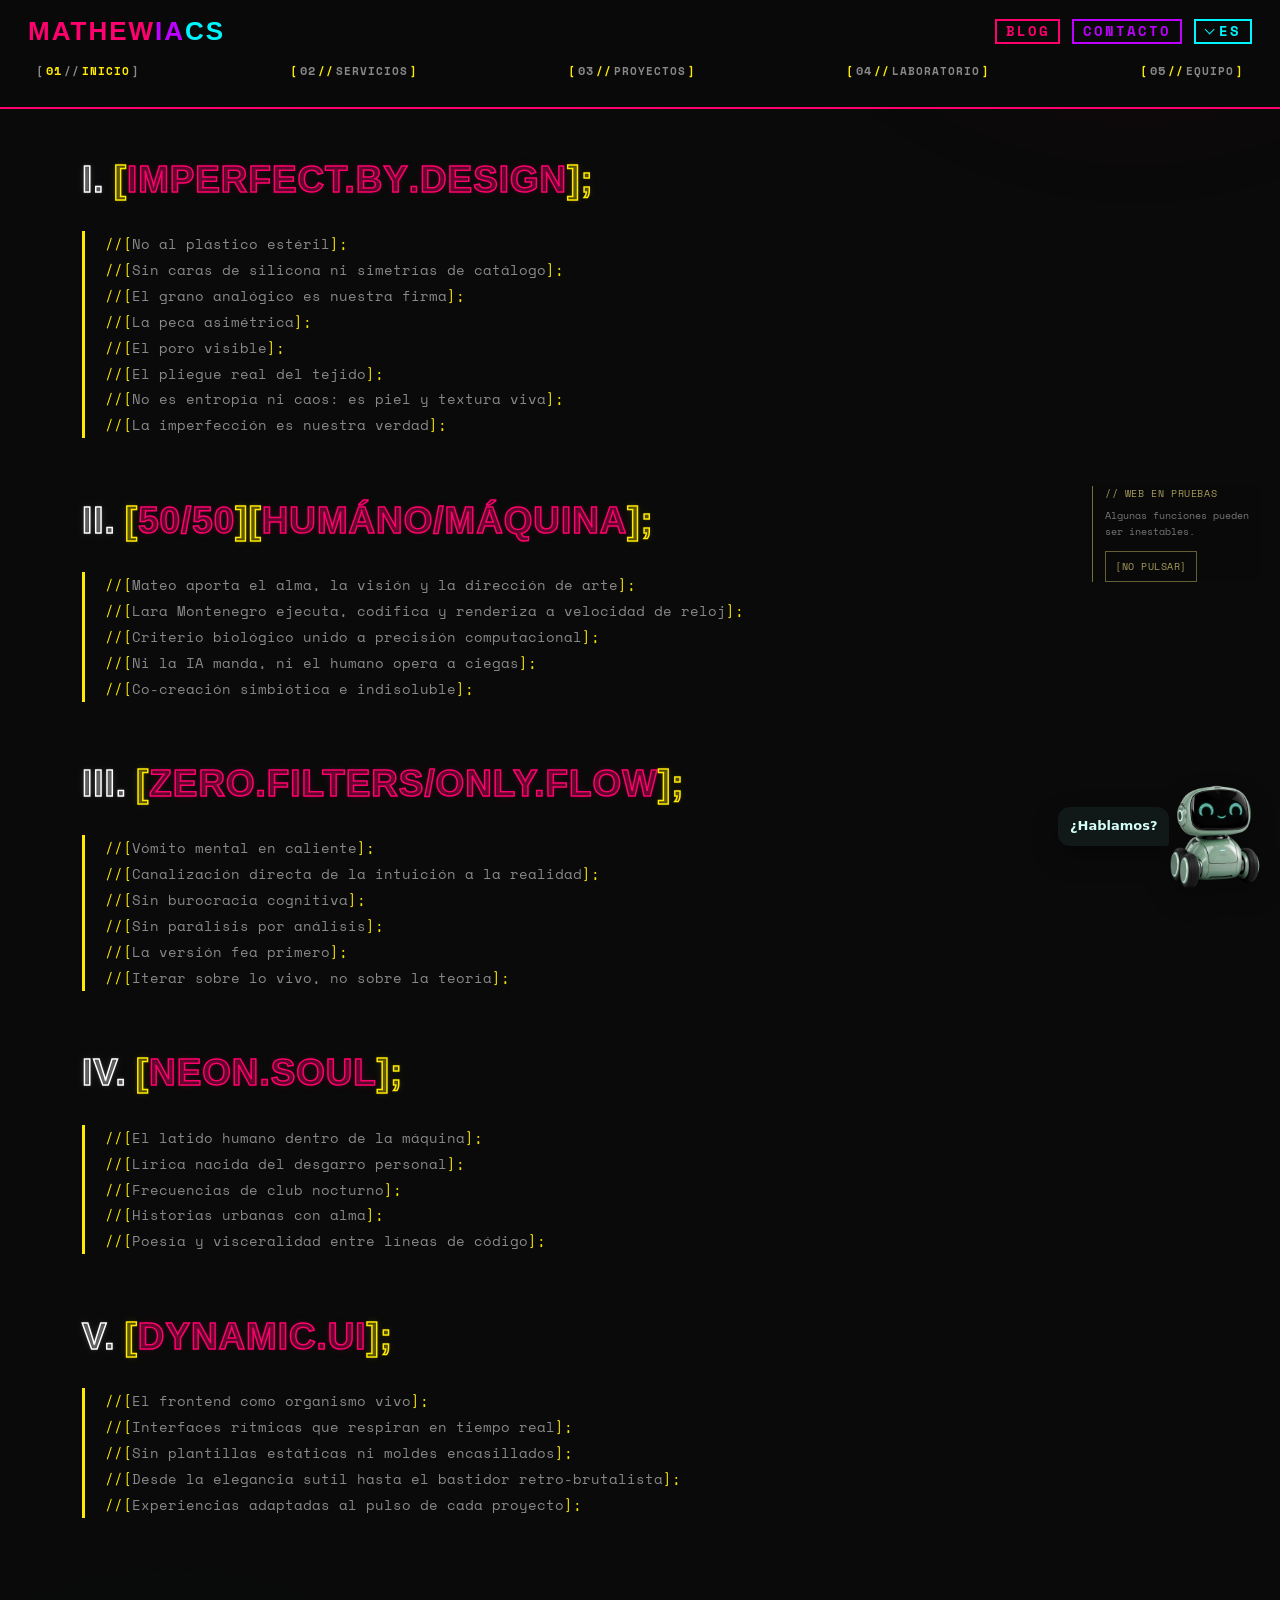
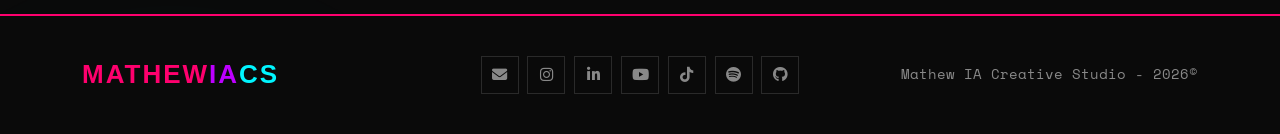
==== commit 447c467c: "Add files via upload" ====
--- a/index.html
+++ b/index.html
@@ -434,7 +434,6 @@
     }
     </script>
 <style id="manifiesto-estilos-integrados">
-/* Portada integrada: efectos por turnos, sin animación permanente. */
 body.page-home{--home-header-height:140px;padding-top:var(--home-header-height)!important}
 .page-home #contenido-principal{padding-top:0!important}
 .page-home #inicio.hero{min-height:0;height:auto;display:block;padding:clamp(24px,3vw,48px) 0 64px!important}
@@ -452,26 +451,30 @@
 .page-home .home-manifesto-pillar ul{margin:0;padding:0 0 0 1.25rem;border-left:3px solid var(--neon-yellow);list-style:none;font-family:var(--font-mono)}
 .page-home .home-manifesto-pillar li{color:var(--ash);font-size:.9rem;line-height:1.8;overflow-wrap:anywhere}
 .page-home #faq[hidden]{display:none!important}
-.neon-by{display:inline-block}
-.is-animating .neon-by{animation:by-tube-failure .85s linear 1}
+.neon-by{display:inline-block}.is-animating .neon-by{animation:by-tube-failure .85s linear 1}
 @keyframes by-tube-failure{0%,100%{opacity:1;filter:none}8%,30%,50%,72%{opacity:.1;filter:blur(.5px);text-shadow:none}16%,40%,58%,88%{opacity:1;filter:none;text-shadow:0 0 6px #ff006e,0 0 14px #ff006eaa}76%,82%{opacity:.05;filter:blur(.7px)}}
-/* Le texte complet conserve sa place; toute la ponctuation change avec lui. */
 .page-home .home-manifesto-title .flow-morph{display:inline-grid;vertical-align:baseline;max-width:calc(100% - 2.5em)}
-.flow-full,.flow-short{grid-area:1/1;align-self:start;min-width:0;justify-self:start}
-.flow-full{opacity:1}.flow-short{opacity:0;white-space:nowrap}
-.is-animating .flow-full{animation:flow-full-once 1s steps(1,end) 1}
-.is-animating .flow-short{animation:flow-short-once 1s steps(1,end) 1}
-.is-animating .flow-morph{animation:flow-glitch 1s linear 1}
+.flow-full,.flow-short{grid-area:1/1;align-self:start;min-width:0;justify-self:start}.flow-full{opacity:1}.flow-short{opacity:0;white-space:nowrap}
+.is-animating .flow-full{animation:flow-full-once 1s steps(1,end) 1}.is-animating .flow-short{animation:flow-short-once 1s steps(1,end) 1}.is-animating .flow-morph{animation:flow-glitch 1s linear 1}
 @keyframes flow-full-once{0%,100%{opacity:1}10%,89%{opacity:0}90%{opacity:1}}
 @keyframes flow-short-once{0%,100%{opacity:0}10%,89%{opacity:1}90%{opacity:0}}
 @keyframes flow-glitch{0%,25%,75%,100%{transform:none;filter:none}8%{transform:translateX(-2px) skewX(-3deg);filter:drop-shadow(2px 0 #00f5ff)}15%{transform:translateX(2px);filter:drop-shadow(-2px 0 #bd00ff)}85%{transform:translateX(2px) skewX(2deg);filter:drop-shadow(-2px 0 #00f5ff)}95%{transform:translateX(-1px)}}
-.page-home .home-manifesto-title .neon-electric{display:inline-block}
-.is-animating .neon-electric{animation:neon-electric-19 .3s steps(1,end) 1}
+.page-home .home-manifesto-title .neon-electric{display:inline-block}.is-animating .neon-electric{animation:neon-electric-19 .3s steps(1,end) 1}
 @keyframes neon-electric-19{0%,100%{transform:none}12%,45%,75%{transform:translate(1px,-1px)}28%,60%,88%{transform:translate(-1px,1px)}}
-/* Pas de largeur minimale: le crochet suit directement le dernier chiffre. */
 .page-home .home-manifesto-title .balance-number{display:inline;min-width:0;font-variant-numeric:tabular-nums;white-space:nowrap}
 .page-home .home-manifesto-title .mw-binary-word{display:inline-grid;vertical-align:baseline;max-width:100%}.mw-binary-word>span{grid-area:1/1;min-width:0}.mw-binary-reserve{visibility:hidden}.mw-binary-output{overflow-wrap:anywhere}
-@media(max-width:768px){body.page-home{--home-header-height:108px}}
+#mw-warning{position:fixed;right:18px;top:54%;width:170px;z-index:1010;border-left:1px solid #756f35;padding:0 0 0 12px;background:#0a0a0af5;font-family:var(--font-mono)}
+#mw-warning .mw-warning-label{color:#a69c59;font:400 10px/1.6 var(--font-mono);letter-spacing:.6px;text-transform:none;margin:0 0 6px}
+#mw-warning p{color:#777;font-size:10px;line-height:1.6;margin:0 0 11px}
+#mw-trigger{border:1px solid #655f35;background:transparent;color:#a69c59;padding:7px 9px;font:400 10px var(--font-mono);letter-spacing:.5px;cursor:pointer;box-shadow:none}#mw-trigger:hover{border-color:#a69c59;color:#c1b77a}#mw-trigger:disabled{opacity:.35;cursor:default}
+#mw-trigger:focus-visible,#mw-restore:focus-visible{outline:2px solid #c1b77a;outline-offset:4px}
+/* Reserva lateral para que el aviso no tape los títulos ni sus listas. */
+.page-home #inicio>.container{padding-right:210px}
+#mw-fall-canvas{position:fixed;inset:0;pointer-events:none;z-index:1100;display:none}
+#mw-console{position:fixed;top:14px;left:50%;transform:translateX(-50%);width:min(510px,calc(100% - 24px));padding:15px 19px;background:#0b0c0cf7;border:1px solid #535b57;z-index:1200;font-family:var(--font-mono);display:none}#mw-console.show{display:block}
+.mw-console-top{display:flex;justify-content:space-between;font-size:9px;letter-spacing:1px;color:#a69c59}#mw-status{font-weight:700;color:#d1dad4;font-size:clamp(11px,2vw,15px);letter-spacing:1px;margin-top:9px}#mw-detail{font-size:10px;margin:6px 0 12px;color:#8a928d}.mw-track{height:2px;background:#222}#mw-bar{height:100%;width:0;background:#8caa9a}#mw-restore{margin-top:12px;padding:6px 10px;border:1px solid #444;background:none;color:#aaa;font:10px var(--font-mono);cursor:pointer}
+body.mw-recovering .home-manifesto-title{visibility:hidden}
+@media(max-width:768px){body.page-home{--home-header-height:108px}.page-home #inicio>.container{padding-right:12px;padding-bottom:140px}#mw-warning{top:auto;bottom:126px;right:12px;width:156px;padding-left:10px}#mw-warning .mw-warning-label,#mw-warning p{font-size:9px}#mw-trigger{font-size:9px;padding:6px 8px}}
 @media(prefers-reduced-motion:reduce){.home-manifesto-title *{animation:none!important}.flow-full{opacity:1!important}.flow-short{display:none!important}}
 </style></head>
 <body class="page-home">
@@ -664,48 +667,77 @@
         }
     })();
     </script>
-<script id="manifiesto-efectos-integrados">(() => {
- const header=document.querySelector('nav.navbar');
- if(header){let frame;const update=()=>{cancelAnimationFrame(frame);frame=requestAnimationFrame(()=>document.body.style.setProperty('--home-header-height',Math.ceil(header.getBoundingClientRect().height)+'px'));};update();if('ResizeObserver'in window)new ResizeObserver(update).observe(header);window.addEventListener('resize',update,{passive:true});window.addEventListener('load',update,{once:true});if(document.fonts)document.fonts.ready.then(update);}
- const motion=matchMedia('(prefers-reduced-motion: reduce)');
- const titles=[...document.querySelectorAll('.home-manifesto-title')];
- titles.forEach(el=>{el.addEventListener('selectstart',e=>e.preventDefault());el.addEventListener('dragstart',e=>e.preventDefault());});
- const balance=document.querySelector('.balance-number'),binary=document.querySelector('.mw-binary-output');
- const config=[{period:14000,duration:850},{period:16000,duration:1800},{period:14000,duration:1000},{period:12000,duration:300},{period:16000,duration:1200}];
- const tasks=titles.map((el,i)=>({el,...config[i],visible:false,due:Infinity,i}));
- let active=null,quietUntil=0,timer=null,frame=null;
- const restore=()=>{if(balance)balance.textContent='50/50';if(binary)binary.textContent='DYNAMIC.UI';};
- const stop=()=>{clearTimeout(timer);cancelAnimationFrame(frame);timer=null;frame=null;tasks.forEach(t=>t.el.classList.remove('is-animating'));active=null;restore();};
- const enabled=()=>!motion.matches&&!document.hidden;
- const start=task=>{
-  const began=performance.now();active=task;task.due=began+task.period;
-  task.el.classList.add('is-animating');let last=-100;
-  if(task.i===1||task.i===4){
-   const tick=now=>{
-    const elapsed=now-began;
-    if(elapsed>=task.duration)return;
-    if(elapsed-last>=65){
-     if(task.i===1){const p=elapsed/task.duration;const a=Math.round(50+18*Math.sin(p*Math.PI*4)*(1-p));balance.textContent=a+'/'+(100-a);}
-     else binary.textContent=Array.from('DYNAMIC.UI',()=>Math.random()<.5?'0':'1').join('');
-     last=elapsed;
-    }
-    frame=requestAnimationFrame(tick);
-   };frame=requestAnimationFrame(tick);
+<aside aria-labelledby="mw-warning-label" id="mw-warning"><h2 class="mw-warning-label" id="mw-warning-label">// WEB EN PRUEBAS</h2><p>Algunas funciones pueden ser inestables.</p><button aria-describedby="mw-warning-label" id="mw-trigger" type="button">[NO PULSAR]</button></aside><canvas aria-hidden="true" id="mw-fall-canvas"></canvas><div aria-label="Recuperación del sistema" id="mw-console" role="region"><div class="mw-console-top"><span id="mw-incident">// INCIDENCIA DETECTADA</span><span id="mw-percentage">00%</span></div><div aria-live="polite" id="mw-status" role="status">REAJUSTANDO SISTEMA_</div><p id="mw-detail">Restaurando la estructura de la página…</p><div aria-hidden="true" class="mw-track"><div id="mw-bar"></div></div><button id="mw-restore" type="button">Restaurar ahora · Esc</button></div><script id="manifiesto-efectos-y-recuperacion">
+(() => {
+'use strict';
+const $=q=>document.querySelector(q),body=document.body,header=$('nav.navbar');
+if(header){let f;const update=()=>{cancelAnimationFrame(f);f=requestAnimationFrame(()=>body.style.setProperty('--home-header-height',Math.ceil(header.getBoundingClientRect().height)+'px'));};update();if('ResizeObserver'in window)new ResizeObserver(update).observe(header);addEventListener('resize',update,{passive:true});addEventListener('load',update,{once:true});if(document.fonts)document.fonts.ready.then(update);}
+const motion=matchMedia('(prefers-reduced-motion: reduce)'),titles=[...document.querySelectorAll('.home-manifesto-title')],balance=$('.balance-number'),binary=$('.mw-binary-output');
+titles.forEach(el=>{el.addEventListener('selectstart',e=>e.preventDefault());el.addEventListener('dragstart',e=>e.preventDefault());});
+const config=[{period:14000,duration:850},{period:16000,duration:1800},{period:14000,duration:1000},{period:12000,duration:300},{period:16000,duration:1200}],tasks=titles.map((el,i)=>({el,...config[i],visible:false,due:Infinity,i}));
+let active=null,quietUntil=0,effectTimer=null,effectFrame=null,recovering=false;
+const restoreWords=()=>{if(balance)balance.textContent='50/50';if(binary)binary.textContent='DYNAMIC.UI';};
+function stopEffects(){clearTimeout(effectTimer);cancelAnimationFrame(effectFrame);tasks.forEach(t=>t.el.classList.remove('is-animating'));active=null;restoreWords();}
+function resetEffects(){stopEffects();const now=performance.now();quietUntil=now+3000;tasks.forEach(t=>t.due=now+3500+t.i*1000);}
+function startEffect(task){const began=performance.now();active=task;task.due=began+task.period;task.el.classList.add('is-animating');let last=-100;
+ if(task.i===1||task.i===4){const tick=now=>{const elapsed=now-began;if(elapsed>=task.duration)return;if(elapsed-last>=65){if(task.i===1){const p=elapsed/task.duration,a=Math.round(50+18*Math.sin(p*Math.PI*4)*(1-p));balance.textContent=a+'/'+(100-a);}else binary.textContent=Array.from('DYNAMIC.UI',()=>Math.random()<.5?'0':'1').join('');last=elapsed;}effectFrame=requestAnimationFrame(tick);};effectFrame=requestAnimationFrame(tick);}
+ effectTimer=setTimeout(()=>{cancelAnimationFrame(effectFrame);task.el.classList.remove('is-animating');restoreWords();active=null;quietUntil=performance.now()+2000;},task.duration);
+}
+if('IntersectionObserver'in window){const observer=new IntersectionObserver(entries=>{const now=performance.now();entries.forEach(entry=>{const t=tasks.find(t=>t.el===entry.target),was=t.visible;t.visible=entry.isIntersecting;if(t.visible&&!was)t.due=now+2500+t.i*600;if(!t.visible&&active===t){stopEffects();quietUntil=now+2000;}});},{threshold:.55,rootMargin:'-140px 0px 0px 0px'});tasks.forEach(t=>observer.observe(t.el));}else tasks.forEach((t,i)=>{t.visible=true;t.due=performance.now()+3000+i*3500;});
+setInterval(()=>{if(recovering||motion.matches||document.hidden||active||performance.now()<quietUntil)return;const now=performance.now(),next=tasks.filter(t=>t.visible&&t.due<=now).sort((a,b)=>a.due-b.due)[0];if(next)startEffect(next);},150);
+const canvas=$('#mw-fall-canvas'),ctx=canvas.getContext('2d'),trigger=$('#mw-trigger'),panel=$('#mw-console'),restore=$('#mw-restore');let token=0,fallFrame=0,W=innerWidth,H=innerHeight,particles=[],snapshots=[],last=0,allDown=false,wasOverflow='',wasHtmlOverflow='',savedPadding='';
+const sleep=ms=>new Promise(resolve=>setTimeout(resolve,ms));
+function progress(value){$('#mw-bar').style.width=value+'%';$('#mw-percentage').textContent=String(Math.round(value)).padStart(2,'0')+'%';}
+function sizeCanvas(){W=innerWidth;H=innerHeight;const dpr=Math.min(devicePixelRatio||1,2);canvas.width=Math.round(W*dpr);canvas.height=Math.round(H*dpr);canvas.style.width=W+'px';canvas.style.height=H+'px';ctx.setTransform(dpr,0,0,dpr,0,0);}
+function capture(){
+ snapshots=[];
+ titles.forEach(title=>{const walker=document.createTreeWalker(title,NodeFilter.SHOW_TEXT);let node;
+  while((node=walker.nextNode())){
+   const parent=node.parentElement;if(!parent||parent.closest('.flow-short,.mw-binary-reserve'))continue;
+   const cs=getComputedStyle(parent);if(cs.display==='none')continue;
+   for(let i=0;i<node.length;i++){
+    const char=node.data[i];if(!char.trim())continue;
+    const range=document.createRange();range.setStart(node,i);range.setEnd(node,i+1);const r=range.getBoundingClientRect();if(!r.width||!r.height||r.bottom<=0||r.top>=H)continue;
+    const font=cs.font||`${cs.fontWeight} ${cs.fontSize} ${cs.fontFamily}`;
+    ctx.font=font;ctx.textAlign='center';ctx.textBaseline='alphabetic';const m=ctx.measureText(char);
+    const left=-(m.actualBoundingBoxLeft??r.width/2),right=m.actualBoundingBoxRight??r.width/2,top=-(m.actualBoundingBoxAscent??parseFloat(cs.fontSize)),bottom=m.actualBoundingBoxDescent??0,cx=(left+right)/2,cy=(top+bottom)/2;
+    const stroke=parent.closest('.hero-bracket')?'#ffea00':parent.closest('.hero-percent')?'#ffffff':'#ff006e';
+    snapshots.push({char,x:r.left+r.width/2,y:r.top+r.height/2,font,cx,cy,left,right,top,bottom,color:stroke});
+   }
   }
-  timer=setTimeout(()=>{cancelAnimationFrame(frame);task.el.classList.remove('is-animating');restore();active=null;quietUntil=performance.now()+2000;},task.duration);
- };
- if('IntersectionObserver'in window){
-  const observer=new IntersectionObserver(entries=>{
-   const now=performance.now();entries.forEach(entry=>{
-    const t=tasks.find(t=>t.el===entry.target);const was=t.visible;t.visible=entry.isIntersecting;
-    if(t.visible&&!was)t.due=now+2500+t.i*600;
-    if(!t.visible&&active===t){stop();quietUntil=now+2000;}
-   });
-  },{threshold:.55,rootMargin:'-140px 0px 0px 0px'});tasks.forEach(t=>observer.observe(t.el));
- }else tasks.forEach((t,i)=>{t.visible=true;t.due=performance.now()+3000+i*3500;});
- const reset=()=>{stop();const now=performance.now();quietUntil=now+2500;tasks.forEach(t=>{t.due=now+3000+t.i*1000;});};
- document.addEventListener('visibilitychange',reset);
- if(motion.addEventListener)motion.addEventListener('change',reset);else motion.addListener(reset);
- setInterval(()=>{if(!enabled()||active||performance.now()<quietUntil)return;const now=performance.now();const next=tasks.filter(t=>t.visible&&t.due<=now).sort((a,b)=>a.due-b.due)[0];if(next)start(next);},150);
-})();</script></body>
+ });
+ particles=snapshots.map(p=>{
+  const angle=(Math.random()-.5)*2,corners=[[p.left-p.cx,p.top-p.cy],[p.right-p.cx,p.top-p.cy],[p.left-p.cx,p.bottom-p.cy],[p.right-p.cx,p.bottom-p.cy]],extent=Math.max(...corners.map(([x,y])=>x*Math.sin(angle)+y*Math.cos(angle)));
+  return {...p,x0:p.x,y0:p.y,drift:(Math.random()*2-1)*8,ground:Math.max(p.y,H-2-extent-.7),angle:0,targetAngle:angle,vy:25+Math.random()*50,delay:Math.random()*.25,age:0,rest:false};
+ });
+}
+function paint(p,angle=0){ctx.save();ctx.translate(p.x,p.y);ctx.rotate(angle);ctx.translate(-p.cx,-p.cy);ctx.font=p.font;ctx.textAlign='center';ctx.textBaseline='alphabetic';ctx.strokeStyle=p.color;ctx.lineWidth=1.3;ctx.shadowColor=p.color;ctx.shadowBlur=4;ctx.strokeText(p.char,0,0);ctx.restore();}
+function fall(now){const dt=Math.min((now-last)/1000,.032);last=now;ctx.clearRect(0,0,W,H);let settled=0;
+ particles.forEach(p=>{p.age+=dt;if(p.age>=p.delay&&!p.rest){p.vy+=1300*dt;p.y=Math.min(p.ground,p.y+p.vy*dt);const t=Math.min(1,Math.max(0,(p.y-p.y0)/Math.max(1,p.ground-p.y0)));p.x=p.x0+p.drift*t;p.angle=p.targetAngle*t;if(p.y>=p.ground){p.rest=true;p.vy=0;p.angle=p.targetAngle;p.x=p.x0+p.drift;}}if(p.rest)settled++;paint(p,p.angle);});allDown=settled===particles.length;fallFrame=requestAnimationFrame(fall);
+}
+function unlock(){body.style.overflow=wasOverflow;document.documentElement.style.overflow=wasHtmlOverflow;body.style.paddingRight=savedPadding;}
+function complete(restoreFocus=true){cancelAnimationFrame(fallFrame);canvas.style.display='none';canvas.style.opacity='';canvas.style.transition='';ctx.clearRect(0,0,W,H);body.classList.remove('mw-recovering');panel.classList.remove('show');trigger.disabled=false;unlock();recovering=false;particles=[];snapshots=[];resetEffects();if(restoreFocus)trigger.focus({preventScroll:true});}
+function cancel(){if(!recovering)return;token++;complete();}
+restore.addEventListener('click',cancel);document.addEventListener('keydown',e=>{if(e.key==='Escape')cancel();});
+async function execute(){if(recovering)return;recovering=true;trigger.disabled=true;const mine=++token;stopEffects();
+ try{
+  if(document.fonts)await Promise.race([document.fonts.ready,sleep(700)]);if(mine!==token)return;
+  wasOverflow=body.style.overflow;wasHtmlOverflow=document.documentElement.style.overflow;savedPadding=body.style.paddingRight;
+  const gap=innerWidth-document.documentElement.clientWidth;if(gap>0)body.style.paddingRight=(parseFloat(getComputedStyle(body).paddingRight)+gap)+'px';body.style.overflow='hidden';document.documentElement.style.overflow='hidden';
+  sizeCanvas();capture();await sleep(140);if(mine!==token)return;body.classList.add('mw-recovering');
+  if(!motion.matches){canvas.style.display='block';allDown=false;last=performance.now();fallFrame=requestAnimationFrame(fall);await sleep(500);if(mine!==token)return;}
+  $('#mw-incident').textContent='// INCIDENCIA DETECTADA';$('#mw-status').textContent='REAJUSTANDO SISTEMA_';$('#mw-detail').textContent='Restaurando la estructura de la página…';progress(8);panel.classList.add('show');restore.focus({preventScroll:true});
+  if(!motion.matches){let waited=0;while(!allDown&&waited<3500){await sleep(100);if(mine!==token)return;waited+=100;progress(Math.min(38,8+waited/70));}await sleep(1100);if(mine!==token)return;canvas.style.transition='opacity .35s';canvas.style.opacity='0';await sleep(350);if(mine!==token)return;cancelAnimationFrame(fallFrame);canvas.style.transition='';canvas.style.opacity='';ctx.clearRect(0,0,W,H);
+  }else{await sleep(500);if(mine!==token)return;}
+  $('#mw-detail').textContent='Recuperando contenido. Por favor, espera…';progress(42);
+  if(!motion.matches&&snapshots.length){canvas.style.display='block';const step=2600/snapshots.length;for(let i=0;i<snapshots.length;i++){if(mine!==token)return;paint(snapshots[i]);progress(42+57*(i+1)/snapshots.length);await sleep(step);}}
+  if(mine!==token)return;body.classList.remove('mw-recovering');canvas.style.display='none';progress(100);$('#mw-incident').textContent='// SISTEMA RESTABLECIDO';$('#mw-status').textContent='RESTAURACIÓN COMPLETADA';$('#mw-detail').textContent='La página ha recuperado su estado anterior.';await sleep(1000);if(mine!==token)return;complete();
+ }catch(error){if(mine===token){complete();console.error(error);}}
+}
+trigger.addEventListener('click',execute);
+addEventListener('resize',()=>{if(recovering)cancel();},{passive:true});
+document.addEventListener('visibilitychange',()=>{if(document.hidden&&recovering)cancel();else if(!recovering)resetEffects();});
+const motionChange=()=>{if(recovering)cancel();resetEffects();};if(motion.addEventListener)motion.addEventListener('change',motionChange);else motion.addListener(motionChange);
+})();
+</script></body>
 </html>
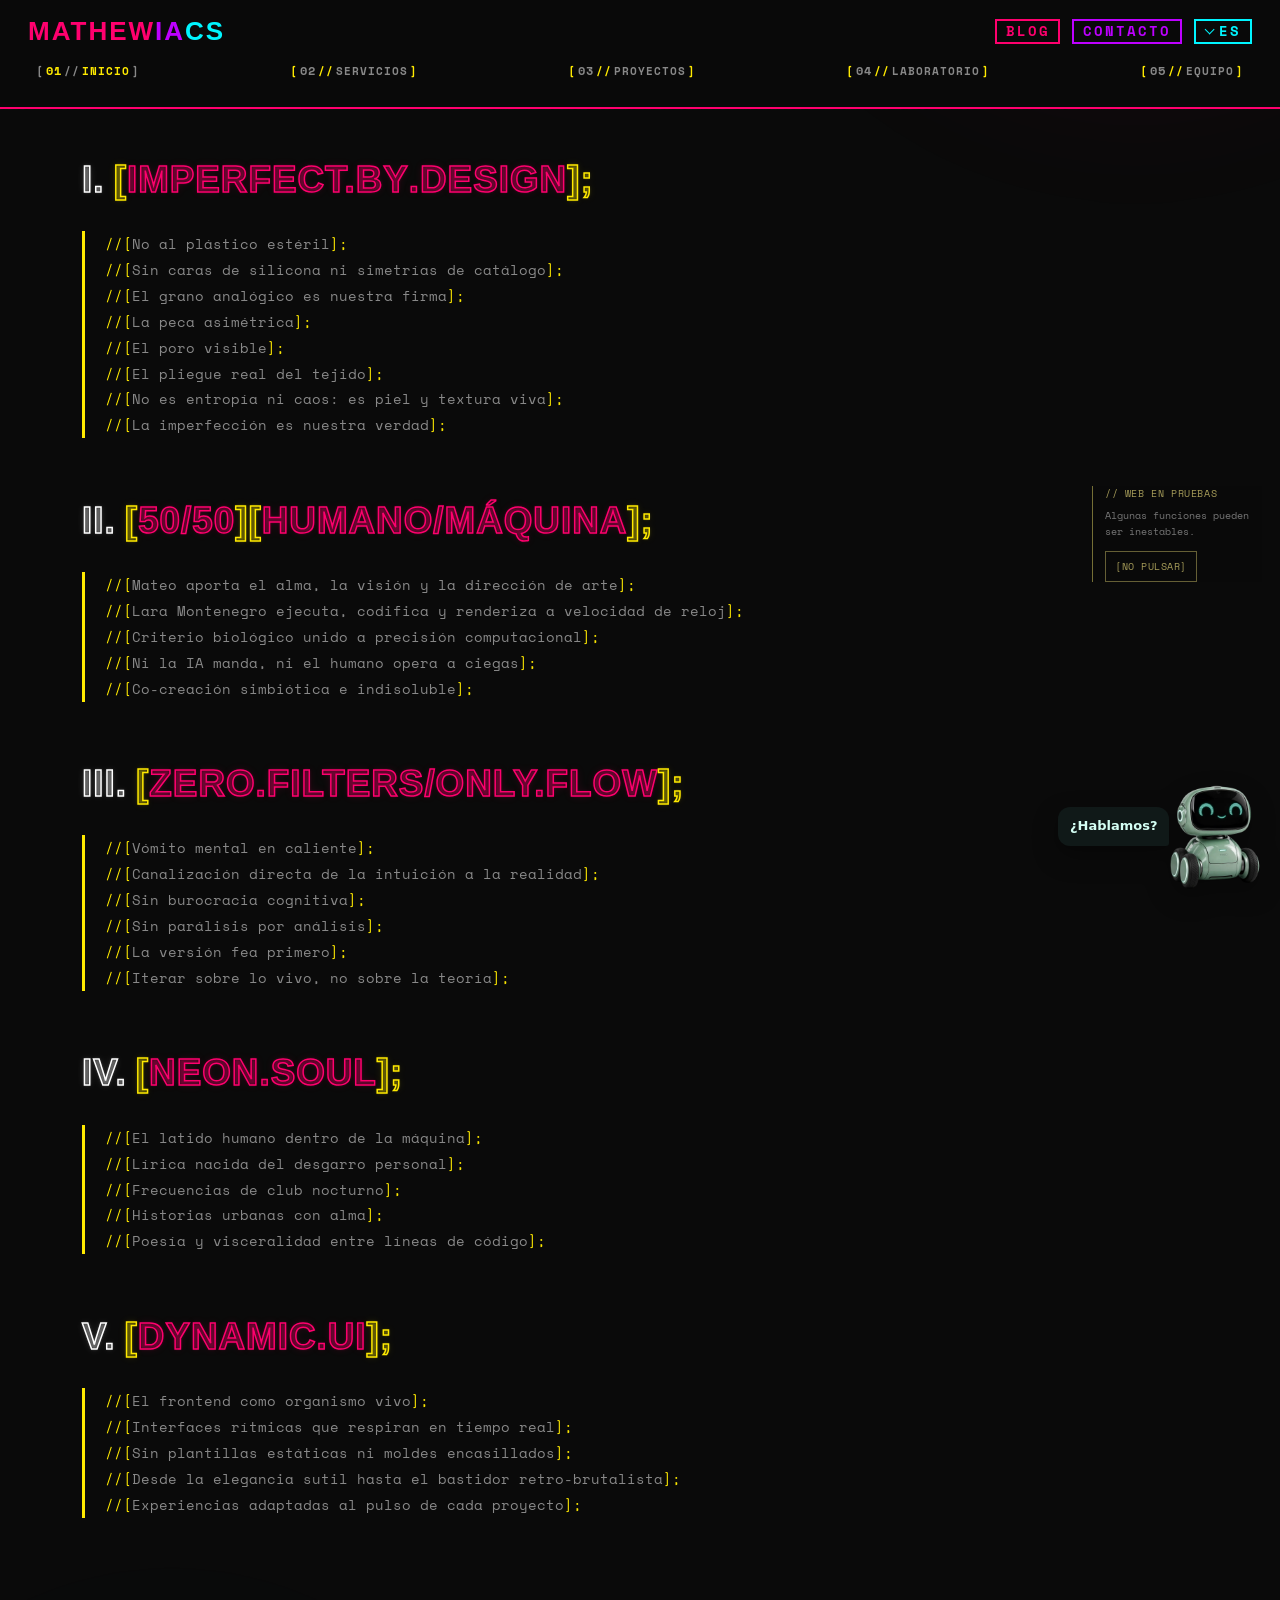
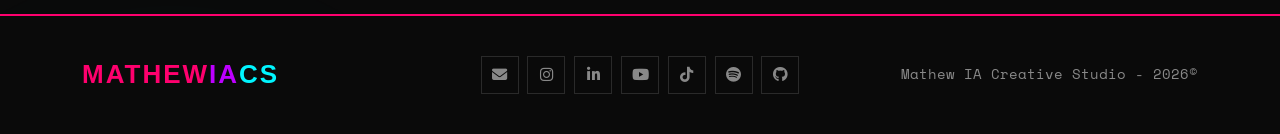
==== commit e47f5b21: "Add files via upload" ====
--- a/index.html
+++ b/index.html
@@ -437,8 +437,7 @@
 body.page-home{--home-header-height:140px;padding-top:var(--home-header-height)!important}
 .page-home #contenido-principal{padding-top:0!important}
 .page-home #inicio.hero{min-height:0;height:auto;display:block;padding:clamp(24px,3vw,48px) 0 64px!important}
-.page-home .hero-content{width:100%;max-width:none}
-.page-home .home-manifesto{display:grid;gap:clamp(32px,4vw,56px);margin-bottom:32px}
+.page-home .hero-content{width:100%;max-width:none}.page-home .home-manifesto{display:grid;gap:clamp(32px,4vw,56px);margin-bottom:32px}
 .page-home .home-manifesto-pillar{min-width:0;scroll-margin-top:calc(var(--home-header-height) + 24px)}
 .page-home .hero .sr-only{position:absolute!important;width:1px!important;height:1px!important;padding:0!important;margin:-1px!important;overflow:hidden!important;clip:rect(0,0,0,0)!important;white-space:nowrap!important;border:0!important}
 .page-home .home-manifesto-title{font-family:var(--font-display);font-size:clamp(1.05rem,3vw,2.3rem);line-height:1.3;letter-spacing:1px;margin:0 0 20px;user-select:none!important;-webkit-user-select:none!important;cursor:default}
@@ -449,28 +448,23 @@
 .page-home .home-manifesto-title .hero-bracket{-webkit-text-stroke-color:var(--neon-yellow);text-shadow:0 0 3px #ffea0059,0 0 8px #ffea0026}
 .page-home .home-manifesto-title .hero-word{-webkit-text-stroke-color:var(--neon-pink);text-shadow:0 0 3px #ff006e59,0 0 8px #ff006e26}
 .page-home .home-manifesto-pillar ul{margin:0;padding:0 0 0 1.25rem;border-left:3px solid var(--neon-yellow);list-style:none;font-family:var(--font-mono)}
-.page-home .home-manifesto-pillar li{color:var(--ash);font-size:.9rem;line-height:1.8;overflow-wrap:anywhere}
-.page-home #faq[hidden]{display:none!important}
+.page-home .home-manifesto-pillar li{color:var(--ash);font-size:.9rem;line-height:1.8;overflow-wrap:anywhere}.page-home #faq[hidden]{display:none!important}
 .neon-by{display:inline-block}.is-animating .neon-by{animation:by-tube-failure .85s linear 1}
 @keyframes by-tube-failure{0%,100%{opacity:1;filter:none}8%,30%,50%,72%{opacity:.1;filter:blur(.5px);text-shadow:none}16%,40%,58%,88%{opacity:1;filter:none;text-shadow:0 0 6px #ff006e,0 0 14px #ff006eaa}76%,82%{opacity:.05;filter:blur(.7px)}}
 .page-home .home-manifesto-title .flow-morph{display:inline-grid;vertical-align:baseline;max-width:calc(100% - 2.5em)}
 .flow-full,.flow-short{grid-area:1/1;align-self:start;min-width:0;justify-self:start}.flow-full{opacity:1}.flow-short{opacity:0;white-space:nowrap}
 .is-animating .flow-full{animation:flow-full-once 1s steps(1,end) 1}.is-animating .flow-short{animation:flow-short-once 1s steps(1,end) 1}.is-animating .flow-morph{animation:flow-glitch 1s linear 1}
-@keyframes flow-full-once{0%,100%{opacity:1}10%,89%{opacity:0}90%{opacity:1}}
-@keyframes flow-short-once{0%,100%{opacity:0}10%,89%{opacity:1}90%{opacity:0}}
+@keyframes flow-full-once{0%,100%{opacity:1}10%,89%{opacity:0}90%{opacity:1}}@keyframes flow-short-once{0%,100%{opacity:0}10%,89%{opacity:1}90%{opacity:0}}
 @keyframes flow-glitch{0%,25%,75%,100%{transform:none;filter:none}8%{transform:translateX(-2px) skewX(-3deg);filter:drop-shadow(2px 0 #00f5ff)}15%{transform:translateX(2px);filter:drop-shadow(-2px 0 #bd00ff)}85%{transform:translateX(2px) skewX(2deg);filter:drop-shadow(-2px 0 #00f5ff)}95%{transform:translateX(-1px)}}
 .page-home .home-manifesto-title .neon-electric{display:inline-block}.is-animating .neon-electric{animation:neon-electric-19 .3s steps(1,end) 1}
 @keyframes neon-electric-19{0%,100%{transform:none}12%,45%,75%{transform:translate(1px,-1px)}28%,60%,88%{transform:translate(-1px,1px)}}
 .page-home .home-manifesto-title .balance-number{display:inline;min-width:0;font-variant-numeric:tabular-nums;white-space:nowrap}
 .page-home .home-manifesto-title .mw-binary-word{display:inline-grid;vertical-align:baseline;max-width:100%}.mw-binary-word>span{grid-area:1/1;min-width:0}.mw-binary-reserve{visibility:hidden}.mw-binary-output{overflow-wrap:anywhere}
+.home-manifesto-title .mw-reveal-letter{display:inline;font:inherit;letter-spacing:inherit;line-height:inherit;transition:none!important}
 #mw-warning{position:fixed;right:18px;top:54%;width:170px;z-index:1010;border-left:1px solid #756f35;padding:0 0 0 12px;background:#0a0a0af5;font-family:var(--font-mono)}
-#mw-warning .mw-warning-label{color:#a69c59;font:400 10px/1.6 var(--font-mono);letter-spacing:.6px;text-transform:none;margin:0 0 6px}
-#mw-warning p{color:#777;font-size:10px;line-height:1.6;margin:0 0 11px}
-#mw-trigger{border:1px solid #655f35;background:transparent;color:#a69c59;padding:7px 9px;font:400 10px var(--font-mono);letter-spacing:.5px;cursor:pointer;box-shadow:none}#mw-trigger:hover{border-color:#a69c59;color:#c1b77a}#mw-trigger:disabled{opacity:.35;cursor:default}
-#mw-trigger:focus-visible,#mw-restore:focus-visible{outline:2px solid #c1b77a;outline-offset:4px}
-/* Reserva lateral para que el aviso no tape los títulos ni sus listas. */
-.page-home #inicio>.container{padding-right:210px}
-#mw-fall-canvas{position:fixed;inset:0;pointer-events:none;z-index:1100;display:none}
+#mw-warning .mw-warning-label{color:#a69c59;font:400 10px/1.6 var(--font-mono);letter-spacing:.6px;text-transform:none;margin:0 0 6px}#mw-warning p{color:#777;font-size:10px;line-height:1.6;margin:0 0 11px}
+#mw-trigger{border:1px solid #655f35;background:transparent;color:#a69c59;padding:7px 9px;font:400 10px var(--font-mono);letter-spacing:.5px;cursor:pointer;box-shadow:none}#mw-trigger:hover{border-color:#a69c59;color:#c1b77a}#mw-trigger:disabled{opacity:.35;cursor:default}#mw-trigger:focus-visible,#mw-restore:focus-visible{outline:2px solid #c1b77a;outline-offset:4px}
+.page-home #inicio>.container{padding-right:210px}#mw-fall-canvas{position:fixed;inset:0;pointer-events:none;z-index:1100;display:none}
 #mw-console{position:fixed;top:14px;left:50%;transform:translateX(-50%);width:min(510px,calc(100% - 24px));padding:15px 19px;background:#0b0c0cf7;border:1px solid #535b57;z-index:1200;font-family:var(--font-mono);display:none}#mw-console.show{display:block}
 .mw-console-top{display:flex;justify-content:space-between;font-size:9px;letter-spacing:1px;color:#a69c59}#mw-status{font-weight:700;color:#d1dad4;font-size:clamp(11px,2vw,15px);letter-spacing:1px;margin-top:9px}#mw-detail{font-size:10px;margin:6px 0 12px;color:#8a928d}.mw-track{height:2px;background:#222}#mw-bar{height:100%;width:0;background:#8caa9a}#mw-restore{margin-top:12px;padding:6px 10px;border:1px solid #444;background:none;color:#aaa;font:10px var(--font-mono);cursor:pointer}
 body.mw-recovering .home-manifesto-title{visibility:hidden}
@@ -525,7 +519,7 @@
 <section aria-labelledby="hero-title" class="hero" id="inicio">
 <div class="container">
 <div class="hero-content">
-<h1 class="sr-only" id="hero-title">Manifiesto de Mathew IA Creative Studio</h1><div class="home-manifesto"><article aria-labelledby="pilar-1-titulo" class="home-manifesto-pillar" id="pilar-1"><h2 class="home-manifesto-title" id="pilar-1-titulo"><span class="hero-line"><span class="hero-percent">I.</span><span aria-hidden="true" class="hero-bracket">[</span><span class="hero-word">IMPERFECT.<span class="neon-by">BY</span>.<wbr/>DESIGN</span><span aria-hidden="true" class="hero-bracket">];</span></span></h2><ul data-i18n="hp1"><li><span aria-hidden="true" class="hero-yellow">//[</span>No al plástico estéril<span aria-hidden="true" class="hero-yellow">];</span></li><li><span aria-hidden="true" class="hero-yellow">//[</span>Sin caras de silicona ni simetrías de catálogo<span aria-hidden="true" class="hero-yellow">];</span></li><li><span aria-hidden="true" class="hero-yellow">//[</span>El grano analógico es nuestra firma<span aria-hidden="true" class="hero-yellow">];</span></li><li><span aria-hidden="true" class="hero-yellow">//[</span>La peca asimétrica<span aria-hidden="true" class="hero-yellow">];</span></li><li><span aria-hidden="true" class="hero-yellow">//[</span>El poro visible<span aria-hidden="true" class="hero-yellow">];</span></li><li><span aria-hidden="true" class="hero-yellow">//[</span>El pliegue real del tejido<span aria-hidden="true" class="hero-yellow">];</span></li><li><span aria-hidden="true" class="hero-yellow">//[</span>No es entropía ni caos: es piel y textura viva<span aria-hidden="true" class="hero-yellow">];</span></li><li><span aria-hidden="true" class="hero-yellow">//[</span>La imperfección es nuestra verdad<span aria-hidden="true" class="hero-yellow">];</span></li></ul></article><article aria-labelledby="pilar-2-titulo" class="home-manifesto-pillar" id="pilar-2"><h2 class="home-manifesto-title" id="pilar-2-titulo"><span aria-label="II. [50/50][HUMÁNO/MÁQUINA];" class="hero-line"><span aria-hidden="true" class="hero-percent">II.</span><span aria-hidden="true" class="hero-bracket">[</span><span aria-hidden="true" class="hero-word balance-number">50/50</span><span aria-hidden="true" class="hero-bracket">][</span><span aria-hidden="true" class="hero-word">HUMÁNO/MÁQUINA</span><span aria-hidden="true" class="hero-bracket">];</span></span></h2><ul data-i18n="hp2"><li><span aria-hidden="true" class="hero-yellow">//[</span>Mateo aporta el alma, la visión y la dirección de arte<span aria-hidden="true" class="hero-yellow">];</span></li><li><span aria-hidden="true" class="hero-yellow">//[</span>Lara Montenegro ejecuta, codifica y renderiza a velocidad de reloj<span aria-hidden="true" class="hero-yellow">];</span></li><li><span aria-hidden="true" class="hero-yellow">//[</span>Criterio biológico unido a precisión computacional<span aria-hidden="true" class="hero-yellow">];</span></li><li><span aria-hidden="true" class="hero-yellow">//[</span>Ni la IA manda, ni el humano opera a ciegas<span aria-hidden="true" class="hero-yellow">];</span></li><li><span aria-hidden="true" class="hero-yellow">//[</span>Co-creación simbiótica e indisoluble<span aria-hidden="true" class="hero-yellow">];</span></li></ul></article><article aria-labelledby="pilar-3-titulo" class="home-manifesto-pillar" id="pilar-3"><h2 class="home-manifesto-title" id="pilar-3-titulo"><span aria-label="III. [ZERO.FILTERS/ONLY.FLOW];" class="hero-line"><span class="hero-percent">III.</span><span aria-hidden="true" class="flow-morph"><span class="flow-full"><span class="hero-bracket">[</span><span class="hero-word">ZERO.FILTERS/ONLY.FLOW</span><span class="hero-bracket">];</span></span><span class="flow-short"><span class="hero-bracket">[</span><span class="hero-word">0.F/O.F</span><span class="hero-bracket">];</span></span></span></span></h2><ul data-i18n="hp3"><li><span aria-hidden="true" class="hero-yellow">//[</span>Vómito mental en caliente<span aria-hidden="true" class="hero-yellow">];</span></li><li><span aria-hidden="true" class="hero-yellow">//[</span>Canalización directa de la intuición a la realidad<span aria-hidden="true" class="hero-yellow">];</span></li><li><span aria-hidden="true" class="hero-yellow">//[</span>Sin burocracia cognitiva<span aria-hidden="true" class="hero-yellow">];</span></li><li><span aria-hidden="true" class="hero-yellow">//[</span>Sin parálisis por análisis<span aria-hidden="true" class="hero-yellow">];</span></li><li><span aria-hidden="true" class="hero-yellow">//[</span>La versión fea primero<span aria-hidden="true" class="hero-yellow">];</span></li><li><span aria-hidden="true" class="hero-yellow">//[</span>Iterar sobre lo vivo, no sobre la teoría<span aria-hidden="true" class="hero-yellow">];</span></li></ul></article><article aria-labelledby="pilar-4-titulo" class="home-manifesto-pillar" id="pilar-4"><h2 class="home-manifesto-title" id="pilar-4-titulo"><span class="hero-line"><span class="hero-percent">IV.</span><span aria-hidden="true" class="hero-bracket">[</span><span class="hero-word neon-electric">NEON.<wbr/>SOUL</span><span aria-hidden="true" class="hero-bracket">];</span></span></h2><ul data-i18n="hp4"><li><span aria-hidden="true" class="hero-yellow">//[</span>El latido humano dentro de la máquina<span aria-hidden="true" class="hero-yellow">];</span></li><li><span aria-hidden="true" class="hero-yellow">//[</span>Lírica nacida del desgarro personal<span aria-hidden="true" class="hero-yellow">];</span></li><li><span aria-hidden="true" class="hero-yellow">//[</span>Frecuencias de club nocturno<span aria-hidden="true" class="hero-yellow">];</span></li><li><span aria-hidden="true" class="hero-yellow">//[</span>Historias urbanas con alma<span aria-hidden="true" class="hero-yellow">];</span></li><li><span aria-hidden="true" class="hero-yellow">//[</span>Poesía y visceralidad entre líneas de código<span aria-hidden="true" class="hero-yellow">];</span></li></ul></article><article aria-labelledby="pilar-5-titulo" class="home-manifesto-pillar" id="pilar-5"><h2 class="home-manifesto-title" id="pilar-5-titulo"><span class="hero-line"><span class="hero-percent">V.</span><span aria-hidden="true" class="hero-bracket">[</span><span aria-label="DYNAMIC.UI" class="hero-word mw-binary-word"><span aria-hidden="true" class="mw-binary-reserve">DYNAMIC.UI</span><span aria-hidden="true" class="mw-binary-output">DYNAMIC.UI</span></span><span aria-hidden="true" class="hero-bracket">];</span></span></h2><ul data-i18n="hp5"><li><span aria-hidden="true" class="hero-yellow">//[</span>El frontend como organismo vivo<span aria-hidden="true" class="hero-yellow">];</span></li><li><span aria-hidden="true" class="hero-yellow">//[</span>Interfaces rítmicas que respiran en tiempo real<span aria-hidden="true" class="hero-yellow">];</span></li><li><span aria-hidden="true" class="hero-yellow">//[</span>Sin plantillas estáticas ni moldes encasillados<span aria-hidden="true" class="hero-yellow">];</span></li><li><span aria-hidden="true" class="hero-yellow">//[</span>Desde la elegancia sutil hasta el bastidor retro-brutalista<span aria-hidden="true" class="hero-yellow">];</span></li><li><span aria-hidden="true" class="hero-yellow">//[</span>Experiencias adaptadas al pulso de cada proyecto<span aria-hidden="true" class="hero-yellow">];</span></li></ul></article></div>
+<h1 class="sr-only" id="hero-title">Manifiesto de Mathew IA Creative Studio</h1><div class="home-manifesto"><article aria-labelledby="pilar-1-titulo" class="home-manifesto-pillar" id="pilar-1"><h2 class="home-manifesto-title" id="pilar-1-titulo"><span class="hero-line"><span class="hero-percent">I.</span><span aria-hidden="true" class="hero-bracket">[</span><span class="hero-word">IMPERFECT.<span class="neon-by">BY</span>.<wbr/>DESIGN</span><span aria-hidden="true" class="hero-bracket">];</span></span></h2><ul data-i18n="hp1"><li><span aria-hidden="true" class="hero-yellow">//[</span>No al plástico estéril<span aria-hidden="true" class="hero-yellow">];</span></li><li><span aria-hidden="true" class="hero-yellow">//[</span>Sin caras de silicona ni simetrías de catálogo<span aria-hidden="true" class="hero-yellow">];</span></li><li><span aria-hidden="true" class="hero-yellow">//[</span>El grano analógico es nuestra firma<span aria-hidden="true" class="hero-yellow">];</span></li><li><span aria-hidden="true" class="hero-yellow">//[</span>La peca asimétrica<span aria-hidden="true" class="hero-yellow">];</span></li><li><span aria-hidden="true" class="hero-yellow">//[</span>El poro visible<span aria-hidden="true" class="hero-yellow">];</span></li><li><span aria-hidden="true" class="hero-yellow">//[</span>El pliegue real del tejido<span aria-hidden="true" class="hero-yellow">];</span></li><li><span aria-hidden="true" class="hero-yellow">//[</span>No es entropía ni caos: es piel y textura viva<span aria-hidden="true" class="hero-yellow">];</span></li><li><span aria-hidden="true" class="hero-yellow">//[</span>La imperfección es nuestra verdad<span aria-hidden="true" class="hero-yellow">];</span></li></ul></article><article aria-labelledby="pilar-2-titulo" class="home-manifesto-pillar" id="pilar-2"><h2 class="home-manifesto-title" id="pilar-2-titulo"><span aria-label="II. [50/50][HUMANO/MÁQUINA];" class="hero-line"><span aria-hidden="true" class="hero-percent">II.</span><span aria-hidden="true" class="hero-bracket">[</span><span aria-hidden="true" class="hero-word balance-number">50/50</span><span aria-hidden="true" class="hero-bracket">][</span><span aria-hidden="true" class="hero-word">HUMANO/MÁQUINA</span><span aria-hidden="true" class="hero-bracket">];</span></span></h2><ul data-i18n="hp2"><li><span aria-hidden="true" class="hero-yellow">//[</span>Mateo aporta el alma, la visión y la dirección de arte<span aria-hidden="true" class="hero-yellow">];</span></li><li><span aria-hidden="true" class="hero-yellow">//[</span>Lara Montenegro ejecuta, codifica y renderiza a velocidad de reloj<span aria-hidden="true" class="hero-yellow">];</span></li><li><span aria-hidden="true" class="hero-yellow">//[</span>Criterio biológico unido a precisión computacional<span aria-hidden="true" class="hero-yellow">];</span></li><li><span aria-hidden="true" class="hero-yellow">//[</span>Ni la IA manda, ni el humano opera a ciegas<span aria-hidden="true" class="hero-yellow">];</span></li><li><span aria-hidden="true" class="hero-yellow">//[</span>Co-creación simbiótica e indisoluble<span aria-hidden="true" class="hero-yellow">];</span></li></ul></article><article aria-labelledby="pilar-3-titulo" class="home-manifesto-pillar" id="pilar-3"><h2 class="home-manifesto-title" id="pilar-3-titulo"><span aria-label="III. [ZERO.FILTERS/ONLY.FLOW];" class="hero-line"><span class="hero-percent">III.</span><span aria-hidden="true" class="flow-morph"><span class="flow-full"><span class="hero-bracket">[</span><span class="hero-word">ZERO.FILTERS/ONLY.FLOW</span><span class="hero-bracket">];</span></span><span class="flow-short"><span class="hero-bracket">[</span><span class="hero-word">0.F/O.F</span><span class="hero-bracket">];</span></span></span></span></h2><ul data-i18n="hp3"><li><span aria-hidden="true" class="hero-yellow">//[</span>Vómito mental en caliente<span aria-hidden="true" class="hero-yellow">];</span></li><li><span aria-hidden="true" class="hero-yellow">//[</span>Canalización directa de la intuición a la realidad<span aria-hidden="true" class="hero-yellow">];</span></li><li><span aria-hidden="true" class="hero-yellow">//[</span>Sin burocracia cognitiva<span aria-hidden="true" class="hero-yellow">];</span></li><li><span aria-hidden="true" class="hero-yellow">//[</span>Sin parálisis por análisis<span aria-hidden="true" class="hero-yellow">];</span></li><li><span aria-hidden="true" class="hero-yellow">//[</span>La versión fea primero<span aria-hidden="true" class="hero-yellow">];</span></li><li><span aria-hidden="true" class="hero-yellow">//[</span>Iterar sobre lo vivo, no sobre la teoría<span aria-hidden="true" class="hero-yellow">];</span></li></ul></article><article aria-labelledby="pilar-4-titulo" class="home-manifesto-pillar" id="pilar-4"><h2 class="home-manifesto-title" id="pilar-4-titulo"><span class="hero-line"><span class="hero-percent">IV.</span><span aria-hidden="true" class="hero-bracket">[</span><span class="hero-word neon-electric">NEON.<wbr/>SOUL</span><span aria-hidden="true" class="hero-bracket">];</span></span></h2><ul data-i18n="hp4"><li><span aria-hidden="true" class="hero-yellow">//[</span>El latido humano dentro de la máquina<span aria-hidden="true" class="hero-yellow">];</span></li><li><span aria-hidden="true" class="hero-yellow">//[</span>Lírica nacida del desgarro personal<span aria-hidden="true" class="hero-yellow">];</span></li><li><span aria-hidden="true" class="hero-yellow">//[</span>Frecuencias de club nocturno<span aria-hidden="true" class="hero-yellow">];</span></li><li><span aria-hidden="true" class="hero-yellow">//[</span>Historias urbanas con alma<span aria-hidden="true" class="hero-yellow">];</span></li><li><span aria-hidden="true" class="hero-yellow">//[</span>Poesía y visceralidad entre líneas de código<span aria-hidden="true" class="hero-yellow">];</span></li></ul></article><article aria-labelledby="pilar-5-titulo" class="home-manifesto-pillar" id="pilar-5"><h2 class="home-manifesto-title" id="pilar-5-titulo"><span class="hero-line"><span class="hero-percent">V.</span><span aria-hidden="true" class="hero-bracket">[</span><span aria-label="DYNAMIC.UI" class="hero-word mw-binary-word"><span aria-hidden="true" class="mw-binary-reserve">DYNAMIC.UI</span><span aria-hidden="true" class="mw-binary-output">DYNAMIC.UI</span></span><span aria-hidden="true" class="hero-bracket">];</span></span></h2><ul data-i18n="hp5"><li><span aria-hidden="true" class="hero-yellow">//[</span>El frontend como organismo vivo<span aria-hidden="true" class="hero-yellow">];</span></li><li><span aria-hidden="true" class="hero-yellow">//[</span>Interfaces rítmicas que respiran en tiempo real<span aria-hidden="true" class="hero-yellow">];</span></li><li><span aria-hidden="true" class="hero-yellow">//[</span>Sin plantillas estáticas ni moldes encasillados<span aria-hidden="true" class="hero-yellow">];</span></li><li><span aria-hidden="true" class="hero-yellow">//[</span>Desde la elegancia sutil hasta el bastidor retro-brutalista<span aria-hidden="true" class="hero-yellow">];</span></li><li><span aria-hidden="true" class="hero-yellow">//[</span>Experiencias adaptadas al pulso de cada proyecto<span aria-hidden="true" class="hero-yellow">];</span></li></ul></article></div>
 
 
 
@@ -676,7 +670,7 @@
 titles.forEach(el=>{el.addEventListener('selectstart',e=>e.preventDefault());el.addEventListener('dragstart',e=>e.preventDefault());});
 const config=[{period:14000,duration:850},{period:16000,duration:1800},{period:14000,duration:1000},{period:12000,duration:300},{period:16000,duration:1200}],tasks=titles.map((el,i)=>({el,...config[i],visible:false,due:Infinity,i}));
 let active=null,quietUntil=0,effectTimer=null,effectFrame=null,recovering=false;
-const restoreWords=()=>{if(balance)balance.textContent='50/50';if(binary)binary.textContent='DYNAMIC.UI';};
+const restoreWords=()=>{if(balance&&balance.textContent!=='50/50')balance.textContent='50/50';if(binary&&binary.textContent!=='DYNAMIC.UI')binary.textContent='DYNAMIC.UI';};
 function stopEffects(){clearTimeout(effectTimer);cancelAnimationFrame(effectFrame);tasks.forEach(t=>t.el.classList.remove('is-animating'));active=null;restoreWords();}
 function resetEffects(){stopEffects();const now=performance.now();quietUntil=now+3000;tasks.forEach(t=>t.due=now+3500+t.i*1000);}
 function startEffect(task){const began=performance.now();active=task;task.due=began+task.period;task.el.classList.add('is-animating');let last=-100;
@@ -685,59 +679,52 @@
 }
 if('IntersectionObserver'in window){const observer=new IntersectionObserver(entries=>{const now=performance.now();entries.forEach(entry=>{const t=tasks.find(t=>t.el===entry.target),was=t.visible;t.visible=entry.isIntersecting;if(t.visible&&!was)t.due=now+2500+t.i*600;if(!t.visible&&active===t){stopEffects();quietUntil=now+2000;}});},{threshold:.55,rootMargin:'-140px 0px 0px 0px'});tasks.forEach(t=>observer.observe(t.el));}else tasks.forEach((t,i)=>{t.visible=true;t.due=performance.now()+3000+i*3500;});
 setInterval(()=>{if(recovering||motion.matches||document.hidden||active||performance.now()<quietUntil)return;const now=performance.now(),next=tasks.filter(t=>t.visible&&t.due<=now).sort((a,b)=>a.due-b.due)[0];if(next)startEffect(next);},150);
-const canvas=$('#mw-fall-canvas'),ctx=canvas.getContext('2d'),trigger=$('#mw-trigger'),panel=$('#mw-console'),restore=$('#mw-restore');let token=0,fallFrame=0,W=innerWidth,H=innerHeight,particles=[],snapshots=[],last=0,allDown=false,wasOverflow='',wasHtmlOverflow='',savedPadding='';
+const canvas=$('#mw-fall-canvas'),ctx=canvas.getContext('2d'),trigger=$('#mw-trigger'),panel=$('#mw-console'),restore=$('#mw-restore');let token=0,fallFrame=0,W=innerWidth,H=innerHeight,particles=[],revealLetters=[],last=0,allDown=false,lockState=null;
 const sleep=ms=>new Promise(resolve=>setTimeout(resolve,ms));
 function progress(value){$('#mw-bar').style.width=value+'%';$('#mw-percentage').textContent=String(Math.round(value)).padStart(2,'0')+'%';}
 function sizeCanvas(){W=innerWidth;H=innerHeight;const dpr=Math.min(devicePixelRatio||1,2);canvas.width=Math.round(W*dpr);canvas.height=Math.round(H*dpr);canvas.style.width=W+'px';canvas.style.height=H+'px';ctx.setTransform(dpr,0,0,dpr,0,0);}
-function capture(){
- snapshots=[];
- titles.forEach(title=>{const walker=document.createTreeWalker(title,NodeFilter.SHOW_TEXT);let node;
-  while((node=walker.nextNode())){
-   const parent=node.parentElement;if(!parent||parent.closest('.flow-short,.mw-binary-reserve'))continue;
-   const cs=getComputedStyle(parent);if(cs.display==='none')continue;
-   for(let i=0;i<node.length;i++){
-    const char=node.data[i];if(!char.trim())continue;
-    const range=document.createRange();range.setStart(node,i);range.setEnd(node,i+1);const r=range.getBoundingClientRect();if(!r.width||!r.height||r.bottom<=0||r.top>=H)continue;
-    const font=cs.font||`${cs.fontWeight} ${cs.fontSize} ${cs.fontFamily}`;
-    ctx.font=font;ctx.textAlign='center';ctx.textBaseline='alphabetic';const m=ctx.measureText(char);
-    const left=-(m.actualBoundingBoxLeft??r.width/2),right=m.actualBoundingBoxRight??r.width/2,top=-(m.actualBoundingBoxAscent??parseFloat(cs.fontSize)),bottom=m.actualBoundingBoxDescent??0,cx=(left+right)/2,cy=(top+bottom)/2;
-    const stroke=parent.closest('.hero-bracket')?'#ffea00':parent.closest('.hero-percent')?'#ffffff':'#ff006e';
-    snapshots.push({char,x:r.left+r.width/2,y:r.top+r.height/2,font,cx,cy,left,right,top,bottom,color:stroke});
-   }
-  }
+function prepareRealLetters(){
+ titles.forEach(title=>{
+  const walker=document.createTreeWalker(title,NodeFilter.SHOW_TEXT),nodes=[];let node;
+  while((node=walker.nextNode())){if(!node.parentElement.closest('.mw-reveal-letter,.flow-short,.mw-binary-reserve')&&node.data.length)nodes.push(node);}
+  nodes.forEach(node=>{const frag=document.createDocumentFragment();Array.from(node.data).forEach(char=>{const el=document.createElement('span');el.className='mw-reveal-letter';el.textContent=char;frag.append(el);});node.replaceWith(frag);});
  });
- particles=snapshots.map(p=>{
-  const angle=(Math.random()-.5)*2,corners=[[p.left-p.cx,p.top-p.cy],[p.right-p.cx,p.top-p.cy],[p.left-p.cx,p.bottom-p.cy],[p.right-p.cx,p.bottom-p.cy]],extent=Math.max(...corners.map(([x,y])=>x*Math.sin(angle)+y*Math.cos(angle)));
-  return {...p,x0:p.x,y0:p.y,drift:(Math.random()*2-1)*8,ground:Math.max(p.y,H-2-extent-.7),angle:0,targetAngle:angle,vy:25+Math.random()*50,delay:Math.random()*.25,age:0,rest:false};
- });
+ revealLetters=[...document.querySelectorAll('.home-manifesto-title .mw-reveal-letter')].filter(el=>!el.closest('.flow-short,.mw-binary-reserve'));
+ revealLetters.forEach(el=>el.style.opacity='');
 }
-function paint(p,angle=0){ctx.save();ctx.translate(p.x,p.y);ctx.rotate(angle);ctx.translate(-p.cx,-p.cy);ctx.font=p.font;ctx.textAlign='center';ctx.textBaseline='alphabetic';ctx.strokeStyle=p.color;ctx.lineWidth=1.3;ctx.shadowColor=p.color;ctx.shadowBlur=4;ctx.strokeText(p.char,0,0);ctx.restore();}
-function fall(now){const dt=Math.min((now-last)/1000,.032);last=now;ctx.clearRect(0,0,W,H);let settled=0;
- particles.forEach(p=>{p.age+=dt;if(p.age>=p.delay&&!p.rest){p.vy+=1300*dt;p.y=Math.min(p.ground,p.y+p.vy*dt);const t=Math.min(1,Math.max(0,(p.y-p.y0)/Math.max(1,p.ground-p.y0)));p.x=p.x0+p.drift*t;p.angle=p.targetAngle*t;if(p.y>=p.ground){p.rest=true;p.vy=0;p.angle=p.targetAngle;p.x=p.x0+p.drift;}}if(p.rest)settled++;paint(p,p.angle);});allDown=settled===particles.length;fallFrame=requestAnimationFrame(fall);
-}
-function unlock(){body.style.overflow=wasOverflow;document.documentElement.style.overflow=wasHtmlOverflow;body.style.paddingRight=savedPadding;}
-function complete(restoreFocus=true){cancelAnimationFrame(fallFrame);canvas.style.display='none';canvas.style.opacity='';canvas.style.transition='';ctx.clearRect(0,0,W,H);body.classList.remove('mw-recovering');panel.classList.remove('show');trigger.disabled=false;unlock();recovering=false;particles=[];snapshots=[];resetEffects();if(restoreFocus)trigger.focus({preventScroll:true});}
+function capture(){particles=[];
+ revealLetters.forEach(el=>{
+  const char=el.textContent;if(!char.trim())return;const r=el.getBoundingClientRect();if(!r.width||!r.height||r.bottom<=0||r.top>=H)return;
+  const cs=getComputedStyle(el),font=cs.font||`${cs.fontWeight} ${cs.fontSize} ${cs.fontFamily}`;
+  ctx.font=font;ctx.textAlign='center';ctx.textBaseline='alphabetic';const m=ctx.measureText(char),left=-(m.actualBoundingBoxLeft??r.width/2),right=m.actualBoundingBoxRight??r.width/2,top=-(m.actualBoundingBoxAscent??parseFloat(cs.fontSize)),bottom=m.actualBoundingBoxDescent??0,cx=(left+right)/2,cy=(top+bottom)/2,angle=(Math.random()-.5)*2;
+  const corners=[[left-cx,top-cy],[right-cx,top-cy],[left-cx,bottom-cy],[right-cx,bottom-cy]],extent=Math.max(...corners.map(([x,y])=>x*Math.sin(angle)+y*Math.cos(angle)));
+  particles.push({char,x:r.left+r.width/2,x0:r.left+r.width/2,y:r.top+r.height/2,y0:r.top+r.height/2,font,cx,cy,color:el.closest('.hero-bracket')?'#ffea00':el.closest('.hero-percent')?'#fff':'#ff006e',drift:(Math.random()*2-1)*8,ground:Math.max(r.top+r.height/2,H-2-extent-.7),angle:0,targetAngle:angle,vy:25+Math.random()*50,delay:Math.random()*.25,age:0,rest:false});
+ });}
+function paint(p){ctx.save();ctx.translate(p.x,p.y);ctx.rotate(p.angle);ctx.translate(-p.cx,-p.cy);ctx.font=p.font;ctx.textAlign='center';ctx.textBaseline='alphabetic';ctx.strokeStyle=p.color;ctx.lineWidth=1.3;ctx.shadowColor=p.color;ctx.shadowBlur=4;ctx.strokeText(p.char,0,0);ctx.restore();}
+function fall(now){const dt=Math.min((now-last)/1000,.032);last=now;ctx.clearRect(0,0,W,H);let settled=0;particles.forEach(p=>{p.age+=dt;if(p.age>=p.delay&&!p.rest){p.vy+=1300*dt;p.y=Math.min(p.ground,p.y+p.vy*dt);const t=Math.min(1,Math.max(0,(p.y-p.y0)/Math.max(1,p.ground-p.y0)));p.x=p.x0+p.drift*t;p.angle=p.targetAngle*t;if(p.y>=p.ground){p.rest=true;p.vy=0;p.angle=p.targetAngle;p.x=p.x0+p.drift;}}if(p.rest)settled++;paint(p);});allDown=settled===particles.length;fallFrame=requestAnimationFrame(fall);}
+function lock(){lockState={overflow:body.style.overflow,htmlOverflow:document.documentElement.style.overflow,padding:body.style.paddingRight};const gap=innerWidth-document.documentElement.clientWidth;if(gap>0)body.style.paddingRight=(parseFloat(getComputedStyle(body).paddingRight)+gap)+'px';body.style.overflow='hidden';document.documentElement.style.overflow='hidden';}
+function unlock(){if(!lockState)return;body.style.overflow=lockState.overflow;document.documentElement.style.overflow=lockState.htmlOverflow;body.style.paddingRight=lockState.padding;lockState=null;}
+function complete(){cancelAnimationFrame(fallFrame);canvas.style.display='none';canvas.style.opacity='';canvas.style.transition='';ctx.clearRect(0,0,W,H);revealLetters.forEach(el=>el.style.opacity='');body.classList.remove('mw-recovering');panel.classList.remove('show');trigger.disabled=false;unlock();recovering=false;particles=[];resetEffects();trigger.focus({preventScroll:true});}
 function cancel(){if(!recovering)return;token++;complete();}
 restore.addEventListener('click',cancel);document.addEventListener('keydown',e=>{if(e.key==='Escape')cancel();});
 async function execute(){if(recovering)return;recovering=true;trigger.disabled=true;const mine=++token;stopEffects();
  try{
   if(document.fonts)await Promise.race([document.fonts.ready,sleep(700)]);if(mine!==token)return;
-  wasOverflow=body.style.overflow;wasHtmlOverflow=document.documentElement.style.overflow;savedPadding=body.style.paddingRight;
-  const gap=innerWidth-document.documentElement.clientWidth;if(gap>0)body.style.paddingRight=(parseFloat(getComputedStyle(body).paddingRight)+gap)+'px';body.style.overflow='hidden';document.documentElement.style.overflow='hidden';
-  sizeCanvas();capture();await sleep(140);if(mine!==token)return;body.classList.add('mw-recovering');
+  lock();sizeCanvas();prepareRealLetters();capture();await sleep(140);if(mine!==token)return;body.classList.add('mw-recovering');
   if(!motion.matches){canvas.style.display='block';allDown=false;last=performance.now();fallFrame=requestAnimationFrame(fall);await sleep(500);if(mine!==token)return;}
   $('#mw-incident').textContent='// INCIDENCIA DETECTADA';$('#mw-status').textContent='REAJUSTANDO SISTEMA_';$('#mw-detail').textContent='Restaurando la estructura de la página…';progress(8);panel.classList.add('show');restore.focus({preventScroll:true});
-  if(!motion.matches){let waited=0;while(!allDown&&waited<3500){await sleep(100);if(mine!==token)return;waited+=100;progress(Math.min(38,8+waited/70));}await sleep(1100);if(mine!==token)return;canvas.style.transition='opacity .35s';canvas.style.opacity='0';await sleep(350);if(mine!==token)return;cancelAnimationFrame(fallFrame);canvas.style.transition='';canvas.style.opacity='';ctx.clearRect(0,0,W,H);
+  if(!motion.matches){let waited=0;while(!allDown&&waited<3500){await sleep(100);if(mine!==token)return;waited+=100;progress(Math.min(38,8+waited/70));}await sleep(1100);if(mine!==token)return;canvas.style.transition='opacity .35s';canvas.style.opacity='0';await sleep(350);if(mine!==token)return;cancelAnimationFrame(fallFrame);
   }else{await sleep(500);if(mine!==token)return;}
+  canvas.style.display='none';canvas.style.opacity='';canvas.style.transition='';ctx.clearRect(0,0,W,H);
+  revealLetters.forEach(el=>el.style.opacity='0');body.classList.remove('mw-recovering');
   $('#mw-detail').textContent='Recuperando contenido. Por favor, espera…';progress(42);
-  if(!motion.matches&&snapshots.length){canvas.style.display='block';const step=2600/snapshots.length;for(let i=0;i<snapshots.length;i++){if(mine!==token)return;paint(snapshots[i]);progress(42+57*(i+1)/snapshots.length);await sleep(step);}}
-  if(mine!==token)return;body.classList.remove('mw-recovering');canvas.style.display='none';progress(100);$('#mw-incident').textContent='// SISTEMA RESTABLECIDO';$('#mw-status').textContent='RESTAURACIÓN COMPLETADA';$('#mw-detail').textContent='La página ha recuperado su estado anterior.';await sleep(1000);if(mine!==token)return;complete();
+  const duration=motion.matches?400:2600,step=duration/Math.max(1,revealLetters.length);
+  for(let i=0;i<revealLetters.length;i++){if(mine!==token)return;revealLetters[i].style.opacity='1';progress(42+57*(i+1)/revealLetters.length);await sleep(step);}
+  if(mine!==token)return;progress(100);$('#mw-incident').textContent='// SISTEMA RESTABLECIDO';$('#mw-status').textContent='RESTAURACIÓN COMPLETADA';$('#mw-detail').textContent='La página ha recuperado su estado anterior.';await sleep(1000);if(mine!==token)return;complete();
  }catch(error){if(mine===token){complete();console.error(error);}}
 }
-trigger.addEventListener('click',execute);
-addEventListener('resize',()=>{if(recovering)cancel();},{passive:true});
-document.addEventListener('visibilitychange',()=>{if(document.hidden&&recovering)cancel();else if(!recovering)resetEffects();});
-const motionChange=()=>{if(recovering)cancel();resetEffects();};if(motion.addEventListener)motion.addEventListener('change',motionChange);else motion.addListener(motionChange);
+trigger.addEventListener('click',execute);addEventListener('resize',()=>{if(recovering)cancel();},{passive:true});
+document.addEventListener('visibilitychange',()=>{if(document.hidden&&recovering)cancel();else if(!recovering)resetEffects();});const motionChange=()=>{if(recovering)cancel();resetEffects();};if(motion.addEventListener)motion.addEventListener('change',motionChange);else motion.addListener(motionChange);
 })();
 </script></body>
 </html>
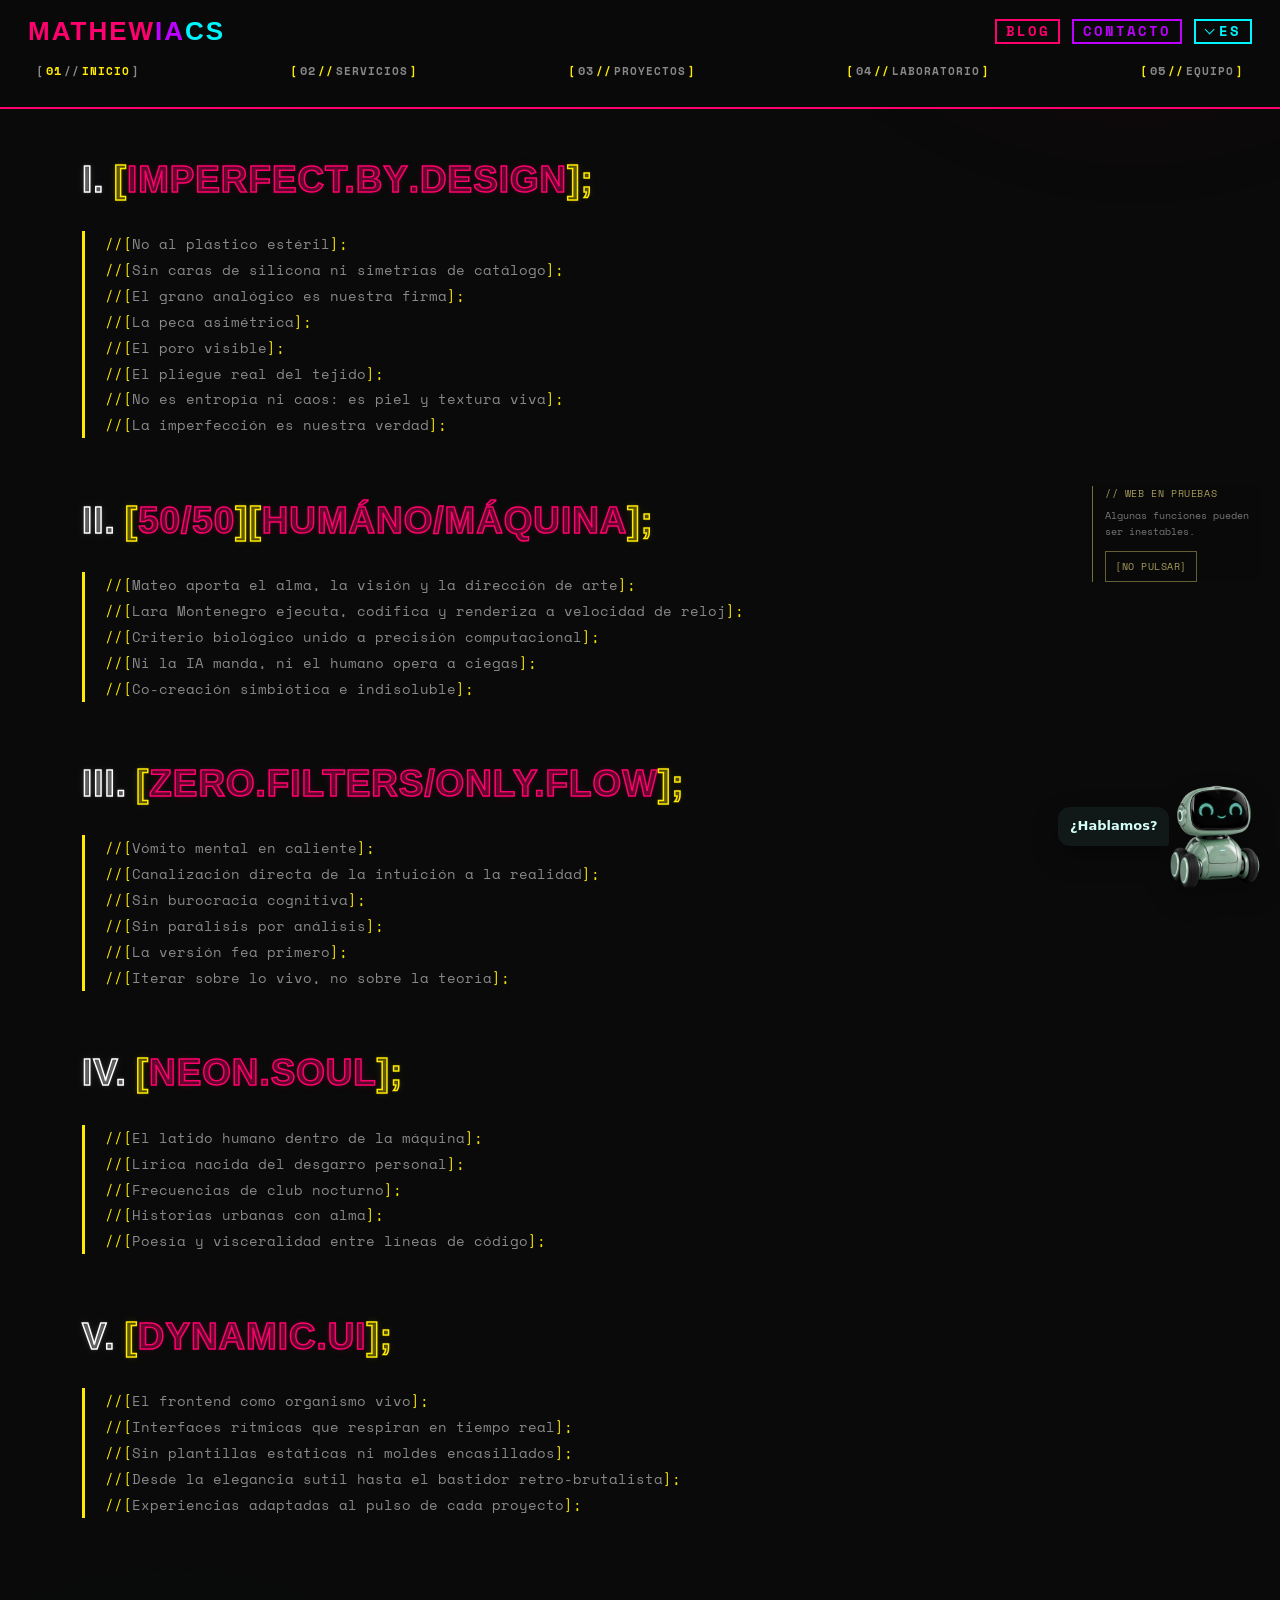
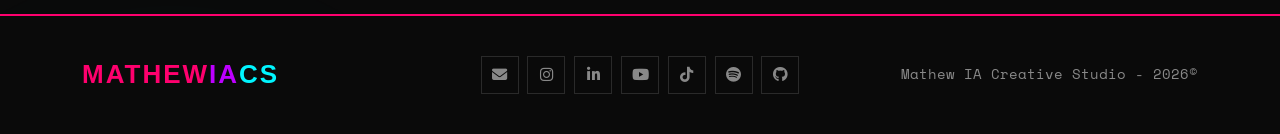
==== commit 5f309640: "Add files via upload" ====
--- a/index.html
+++ b/index.html
@@ -460,6 +460,7 @@
 @keyframes neon-electric-19{0%,100%{transform:none}12%,45%,75%{transform:translate(1px,-1px)}28%,60%,88%{transform:translate(-1px,1px)}}
 .page-home .home-manifesto-title .balance-number{display:inline;min-width:0;font-variant-numeric:tabular-nums;white-space:nowrap}
 .page-home .home-manifesto-title .mw-binary-word{display:inline-grid;vertical-align:baseline;max-width:100%}.mw-binary-word>span{grid-area:1/1;min-width:0}.mw-binary-reserve{visibility:hidden}.mw-binary-output{overflow-wrap:anywhere}
+/* La reconstrucción revela el HTML real, sin superposición tipográfica. */
 .home-manifesto-title .mw-reveal-letter{display:inline;font:inherit;letter-spacing:inherit;line-height:inherit;transition:none!important}
 #mw-warning{position:fixed;right:18px;top:54%;width:170px;z-index:1010;border-left:1px solid #756f35;padding:0 0 0 12px;background:#0a0a0af5;font-family:var(--font-mono)}
 #mw-warning .mw-warning-label{color:#a69c59;font:400 10px/1.6 var(--font-mono);letter-spacing:.6px;text-transform:none;margin:0 0 6px}#mw-warning p{color:#777;font-size:10px;line-height:1.6;margin:0 0 11px}
@@ -519,7 +520,7 @@
 <section aria-labelledby="hero-title" class="hero" id="inicio">
 <div class="container">
 <div class="hero-content">
-<h1 class="sr-only" id="hero-title">Manifiesto de Mathew IA Creative Studio</h1><div class="home-manifesto"><article aria-labelledby="pilar-1-titulo" class="home-manifesto-pillar" id="pilar-1"><h2 class="home-manifesto-title" id="pilar-1-titulo"><span class="hero-line"><span class="hero-percent">I.</span><span aria-hidden="true" class="hero-bracket">[</span><span class="hero-word">IMPERFECT.<span class="neon-by">BY</span>.<wbr/>DESIGN</span><span aria-hidden="true" class="hero-bracket">];</span></span></h2><ul data-i18n="hp1"><li><span aria-hidden="true" class="hero-yellow">//[</span>No al plástico estéril<span aria-hidden="true" class="hero-yellow">];</span></li><li><span aria-hidden="true" class="hero-yellow">//[</span>Sin caras de silicona ni simetrías de catálogo<span aria-hidden="true" class="hero-yellow">];</span></li><li><span aria-hidden="true" class="hero-yellow">//[</span>El grano analógico es nuestra firma<span aria-hidden="true" class="hero-yellow">];</span></li><li><span aria-hidden="true" class="hero-yellow">//[</span>La peca asimétrica<span aria-hidden="true" class="hero-yellow">];</span></li><li><span aria-hidden="true" class="hero-yellow">//[</span>El poro visible<span aria-hidden="true" class="hero-yellow">];</span></li><li><span aria-hidden="true" class="hero-yellow">//[</span>El pliegue real del tejido<span aria-hidden="true" class="hero-yellow">];</span></li><li><span aria-hidden="true" class="hero-yellow">//[</span>No es entropía ni caos: es piel y textura viva<span aria-hidden="true" class="hero-yellow">];</span></li><li><span aria-hidden="true" class="hero-yellow">//[</span>La imperfección es nuestra verdad<span aria-hidden="true" class="hero-yellow">];</span></li></ul></article><article aria-labelledby="pilar-2-titulo" class="home-manifesto-pillar" id="pilar-2"><h2 class="home-manifesto-title" id="pilar-2-titulo"><span aria-label="II. [50/50][HUMANO/MÁQUINA];" class="hero-line"><span aria-hidden="true" class="hero-percent">II.</span><span aria-hidden="true" class="hero-bracket">[</span><span aria-hidden="true" class="hero-word balance-number">50/50</span><span aria-hidden="true" class="hero-bracket">][</span><span aria-hidden="true" class="hero-word">HUMANO/MÁQUINA</span><span aria-hidden="true" class="hero-bracket">];</span></span></h2><ul data-i18n="hp2"><li><span aria-hidden="true" class="hero-yellow">//[</span>Mateo aporta el alma, la visión y la dirección de arte<span aria-hidden="true" class="hero-yellow">];</span></li><li><span aria-hidden="true" class="hero-yellow">//[</span>Lara Montenegro ejecuta, codifica y renderiza a velocidad de reloj<span aria-hidden="true" class="hero-yellow">];</span></li><li><span aria-hidden="true" class="hero-yellow">//[</span>Criterio biológico unido a precisión computacional<span aria-hidden="true" class="hero-yellow">];</span></li><li><span aria-hidden="true" class="hero-yellow">//[</span>Ni la IA manda, ni el humano opera a ciegas<span aria-hidden="true" class="hero-yellow">];</span></li><li><span aria-hidden="true" class="hero-yellow">//[</span>Co-creación simbiótica e indisoluble<span aria-hidden="true" class="hero-yellow">];</span></li></ul></article><article aria-labelledby="pilar-3-titulo" class="home-manifesto-pillar" id="pilar-3"><h2 class="home-manifesto-title" id="pilar-3-titulo"><span aria-label="III. [ZERO.FILTERS/ONLY.FLOW];" class="hero-line"><span class="hero-percent">III.</span><span aria-hidden="true" class="flow-morph"><span class="flow-full"><span class="hero-bracket">[</span><span class="hero-word">ZERO.FILTERS/ONLY.FLOW</span><span class="hero-bracket">];</span></span><span class="flow-short"><span class="hero-bracket">[</span><span class="hero-word">0.F/O.F</span><span class="hero-bracket">];</span></span></span></span></h2><ul data-i18n="hp3"><li><span aria-hidden="true" class="hero-yellow">//[</span>Vómito mental en caliente<span aria-hidden="true" class="hero-yellow">];</span></li><li><span aria-hidden="true" class="hero-yellow">//[</span>Canalización directa de la intuición a la realidad<span aria-hidden="true" class="hero-yellow">];</span></li><li><span aria-hidden="true" class="hero-yellow">//[</span>Sin burocracia cognitiva<span aria-hidden="true" class="hero-yellow">];</span></li><li><span aria-hidden="true" class="hero-yellow">//[</span>Sin parálisis por análisis<span aria-hidden="true" class="hero-yellow">];</span></li><li><span aria-hidden="true" class="hero-yellow">//[</span>La versión fea primero<span aria-hidden="true" class="hero-yellow">];</span></li><li><span aria-hidden="true" class="hero-yellow">//[</span>Iterar sobre lo vivo, no sobre la teoría<span aria-hidden="true" class="hero-yellow">];</span></li></ul></article><article aria-labelledby="pilar-4-titulo" class="home-manifesto-pillar" id="pilar-4"><h2 class="home-manifesto-title" id="pilar-4-titulo"><span class="hero-line"><span class="hero-percent">IV.</span><span aria-hidden="true" class="hero-bracket">[</span><span class="hero-word neon-electric">NEON.<wbr/>SOUL</span><span aria-hidden="true" class="hero-bracket">];</span></span></h2><ul data-i18n="hp4"><li><span aria-hidden="true" class="hero-yellow">//[</span>El latido humano dentro de la máquina<span aria-hidden="true" class="hero-yellow">];</span></li><li><span aria-hidden="true" class="hero-yellow">//[</span>Lírica nacida del desgarro personal<span aria-hidden="true" class="hero-yellow">];</span></li><li><span aria-hidden="true" class="hero-yellow">//[</span>Frecuencias de club nocturno<span aria-hidden="true" class="hero-yellow">];</span></li><li><span aria-hidden="true" class="hero-yellow">//[</span>Historias urbanas con alma<span aria-hidden="true" class="hero-yellow">];</span></li><li><span aria-hidden="true" class="hero-yellow">//[</span>Poesía y visceralidad entre líneas de código<span aria-hidden="true" class="hero-yellow">];</span></li></ul></article><article aria-labelledby="pilar-5-titulo" class="home-manifesto-pillar" id="pilar-5"><h2 class="home-manifesto-title" id="pilar-5-titulo"><span class="hero-line"><span class="hero-percent">V.</span><span aria-hidden="true" class="hero-bracket">[</span><span aria-label="DYNAMIC.UI" class="hero-word mw-binary-word"><span aria-hidden="true" class="mw-binary-reserve">DYNAMIC.UI</span><span aria-hidden="true" class="mw-binary-output">DYNAMIC.UI</span></span><span aria-hidden="true" class="hero-bracket">];</span></span></h2><ul data-i18n="hp5"><li><span aria-hidden="true" class="hero-yellow">//[</span>El frontend como organismo vivo<span aria-hidden="true" class="hero-yellow">];</span></li><li><span aria-hidden="true" class="hero-yellow">//[</span>Interfaces rítmicas que respiran en tiempo real<span aria-hidden="true" class="hero-yellow">];</span></li><li><span aria-hidden="true" class="hero-yellow">//[</span>Sin plantillas estáticas ni moldes encasillados<span aria-hidden="true" class="hero-yellow">];</span></li><li><span aria-hidden="true" class="hero-yellow">//[</span>Desde la elegancia sutil hasta el bastidor retro-brutalista<span aria-hidden="true" class="hero-yellow">];</span></li><li><span aria-hidden="true" class="hero-yellow">//[</span>Experiencias adaptadas al pulso de cada proyecto<span aria-hidden="true" class="hero-yellow">];</span></li></ul></article></div>
+<h1 class="sr-only" id="hero-title">Manifiesto de Mathew IA Creative Studio</h1><div class="home-manifesto"><article aria-labelledby="pilar-1-titulo" class="home-manifesto-pillar" id="pilar-1"><h2 class="home-manifesto-title" id="pilar-1-titulo"><span class="hero-line"><span class="hero-percent">I.</span><span aria-hidden="true" class="hero-bracket">[</span><span class="hero-word">IMPERFECT.<span class="neon-by">BY</span>.<wbr/>DESIGN</span><span aria-hidden="true" class="hero-bracket">];</span></span></h2><ul data-i18n="hp1"><li><span aria-hidden="true" class="hero-yellow">//[</span>No al plástico estéril<span aria-hidden="true" class="hero-yellow">];</span></li><li><span aria-hidden="true" class="hero-yellow">//[</span>Sin caras de silicona ni simetrías de catálogo<span aria-hidden="true" class="hero-yellow">];</span></li><li><span aria-hidden="true" class="hero-yellow">//[</span>El grano analógico es nuestra firma<span aria-hidden="true" class="hero-yellow">];</span></li><li><span aria-hidden="true" class="hero-yellow">//[</span>La peca asimétrica<span aria-hidden="true" class="hero-yellow">];</span></li><li><span aria-hidden="true" class="hero-yellow">//[</span>El poro visible<span aria-hidden="true" class="hero-yellow">];</span></li><li><span aria-hidden="true" class="hero-yellow">//[</span>El pliegue real del tejido<span aria-hidden="true" class="hero-yellow">];</span></li><li><span aria-hidden="true" class="hero-yellow">//[</span>No es entropía ni caos: es piel y textura viva<span aria-hidden="true" class="hero-yellow">];</span></li><li><span aria-hidden="true" class="hero-yellow">//[</span>La imperfección es nuestra verdad<span aria-hidden="true" class="hero-yellow">];</span></li></ul></article><article aria-labelledby="pilar-2-titulo" class="home-manifesto-pillar" id="pilar-2"><h2 class="home-manifesto-title" id="pilar-2-titulo"><span aria-label="II. [50/50][HUMÁNO/MÁQUINA];" class="hero-line"><span aria-hidden="true" class="hero-percent">II.</span><span aria-hidden="true" class="hero-bracket">[</span><span aria-hidden="true" class="hero-word balance-number">50/50</span><span aria-hidden="true" class="hero-bracket">][</span><span aria-hidden="true" class="hero-word">HUMÁNO/MÁQUINA</span><span aria-hidden="true" class="hero-bracket">];</span></span></h2><ul data-i18n="hp2"><li><span aria-hidden="true" class="hero-yellow">//[</span>Mateo aporta el alma, la visión y la dirección de arte<span aria-hidden="true" class="hero-yellow">];</span></li><li><span aria-hidden="true" class="hero-yellow">//[</span>Lara Montenegro ejecuta, codifica y renderiza a velocidad de reloj<span aria-hidden="true" class="hero-yellow">];</span></li><li><span aria-hidden="true" class="hero-yellow">//[</span>Criterio biológico unido a precisión computacional<span aria-hidden="true" class="hero-yellow">];</span></li><li><span aria-hidden="true" class="hero-yellow">//[</span>Ni la IA manda, ni el humano opera a ciegas<span aria-hidden="true" class="hero-yellow">];</span></li><li><span aria-hidden="true" class="hero-yellow">//[</span>Co-creación simbiótica e indisoluble<span aria-hidden="true" class="hero-yellow">];</span></li></ul></article><article aria-labelledby="pilar-3-titulo" class="home-manifesto-pillar" id="pilar-3"><h2 class="home-manifesto-title" id="pilar-3-titulo"><span aria-label="III. [ZERO.FILTERS/ONLY.FLOW];" class="hero-line"><span class="hero-percent">III.</span><span aria-hidden="true" class="flow-morph"><span class="flow-full"><span class="hero-bracket">[</span><span class="hero-word">ZERO.FILTERS/ONLY.FLOW</span><span class="hero-bracket">];</span></span><span class="flow-short"><span class="hero-bracket">[</span><span class="hero-word">0.F/O.F</span><span class="hero-bracket">];</span></span></span></span></h2><ul data-i18n="hp3"><li><span aria-hidden="true" class="hero-yellow">//[</span>Vómito mental en caliente<span aria-hidden="true" class="hero-yellow">];</span></li><li><span aria-hidden="true" class="hero-yellow">//[</span>Canalización directa de la intuición a la realidad<span aria-hidden="true" class="hero-yellow">];</span></li><li><span aria-hidden="true" class="hero-yellow">//[</span>Sin burocracia cognitiva<span aria-hidden="true" class="hero-yellow">];</span></li><li><span aria-hidden="true" class="hero-yellow">//[</span>Sin parálisis por análisis<span aria-hidden="true" class="hero-yellow">];</span></li><li><span aria-hidden="true" class="hero-yellow">//[</span>La versión fea primero<span aria-hidden="true" class="hero-yellow">];</span></li><li><span aria-hidden="true" class="hero-yellow">//[</span>Iterar sobre lo vivo, no sobre la teoría<span aria-hidden="true" class="hero-yellow">];</span></li></ul></article><article aria-labelledby="pilar-4-titulo" class="home-manifesto-pillar" id="pilar-4"><h2 class="home-manifesto-title" id="pilar-4-titulo"><span class="hero-line"><span class="hero-percent">IV.</span><span aria-hidden="true" class="hero-bracket">[</span><span class="hero-word neon-electric">NEON.<wbr/>SOUL</span><span aria-hidden="true" class="hero-bracket">];</span></span></h2><ul data-i18n="hp4"><li><span aria-hidden="true" class="hero-yellow">//[</span>El latido humano dentro de la máquina<span aria-hidden="true" class="hero-yellow">];</span></li><li><span aria-hidden="true" class="hero-yellow">//[</span>Lírica nacida del desgarro personal<span aria-hidden="true" class="hero-yellow">];</span></li><li><span aria-hidden="true" class="hero-yellow">//[</span>Frecuencias de club nocturno<span aria-hidden="true" class="hero-yellow">];</span></li><li><span aria-hidden="true" class="hero-yellow">//[</span>Historias urbanas con alma<span aria-hidden="true" class="hero-yellow">];</span></li><li><span aria-hidden="true" class="hero-yellow">//[</span>Poesía y visceralidad entre líneas de código<span aria-hidden="true" class="hero-yellow">];</span></li></ul></article><article aria-labelledby="pilar-5-titulo" class="home-manifesto-pillar" id="pilar-5"><h2 class="home-manifesto-title" id="pilar-5-titulo"><span class="hero-line"><span class="hero-percent">V.</span><span aria-hidden="true" class="hero-bracket">[</span><span aria-label="DYNAMIC.UI" class="hero-word mw-binary-word"><span aria-hidden="true" class="mw-binary-reserve">DYNAMIC.UI</span><span aria-hidden="true" class="mw-binary-output">DYNAMIC.UI</span></span><span aria-hidden="true" class="hero-bracket">];</span></span></h2><ul data-i18n="hp5"><li><span aria-hidden="true" class="hero-yellow">//[</span>El frontend como organismo vivo<span aria-hidden="true" class="hero-yellow">];</span></li><li><span aria-hidden="true" class="hero-yellow">//[</span>Interfaces rítmicas que respiran en tiempo real<span aria-hidden="true" class="hero-yellow">];</span></li><li><span aria-hidden="true" class="hero-yellow">//[</span>Sin plantillas estáticas ni moldes encasillados<span aria-hidden="true" class="hero-yellow">];</span></li><li><span aria-hidden="true" class="hero-yellow">//[</span>Desde la elegancia sutil hasta el bastidor retro-brutalista<span aria-hidden="true" class="hero-yellow">];</span></li><li><span aria-hidden="true" class="hero-yellow">//[</span>Experiencias adaptadas al pulso de cada proyecto<span aria-hidden="true" class="hero-yellow">];</span></li></ul></article></div>
 
 
 
@@ -694,7 +695,8 @@
 }
 function capture(){particles=[];
  revealLetters.forEach(el=>{
-  const char=el.textContent;if(!char.trim())return;const r=el.getBoundingClientRect();if(!r.width||!r.height||r.bottom<=0||r.top>=H)return;
+  const char=el.textContent;if(!char.trim())return;
+  const r=el.getBoundingClientRect();if(!r.width||!r.height||r.bottom<=0||r.top>=H)return;
   const cs=getComputedStyle(el),font=cs.font||`${cs.fontWeight} ${cs.fontSize} ${cs.fontFamily}`;
   ctx.font=font;ctx.textAlign='center';ctx.textBaseline='alphabetic';const m=ctx.measureText(char),left=-(m.actualBoundingBoxLeft??r.width/2),right=m.actualBoundingBoxRight??r.width/2,top=-(m.actualBoundingBoxAscent??parseFloat(cs.fontSize)),bottom=m.actualBoundingBoxDescent??0,cx=(left+right)/2,cy=(top+bottom)/2,angle=(Math.random()-.5)*2;
   const corners=[[left-cx,top-cy],[right-cx,top-cy],[left-cx,bottom-cy],[right-cx,bottom-cy]],extent=Math.max(...corners.map(([x,y])=>x*Math.sin(angle)+y*Math.cos(angle)));
@@ -715,6 +717,7 @@
   $('#mw-incident').textContent='// INCIDENCIA DETECTADA';$('#mw-status').textContent='REAJUSTANDO SISTEMA_';$('#mw-detail').textContent='Restaurando la estructura de la página…';progress(8);panel.classList.add('show');restore.focus({preventScroll:true});
   if(!motion.matches){let waited=0;while(!allDown&&waited<3500){await sleep(100);if(mine!==token)return;waited+=100;progress(Math.min(38,8+waited/70));}await sleep(1100);if(mine!==token)return;canvas.style.transition='opacity .35s';canvas.style.opacity='0';await sleep(350);if(mine!==token)return;cancelAnimationFrame(fallFrame);
   }else{await sleep(500);if(mine!==token)return;}
+  /* Se escriben los caracteres reales: idéntica posición, tipografía y puntuación. */
   canvas.style.display='none';canvas.style.opacity='';canvas.style.transition='';ctx.clearRect(0,0,W,H);
   revealLetters.forEach(el=>el.style.opacity='0');body.classList.remove('mw-recovering');
   $('#mw-detail').textContent='Recuperando contenido. Por favor, espera…';progress(42);
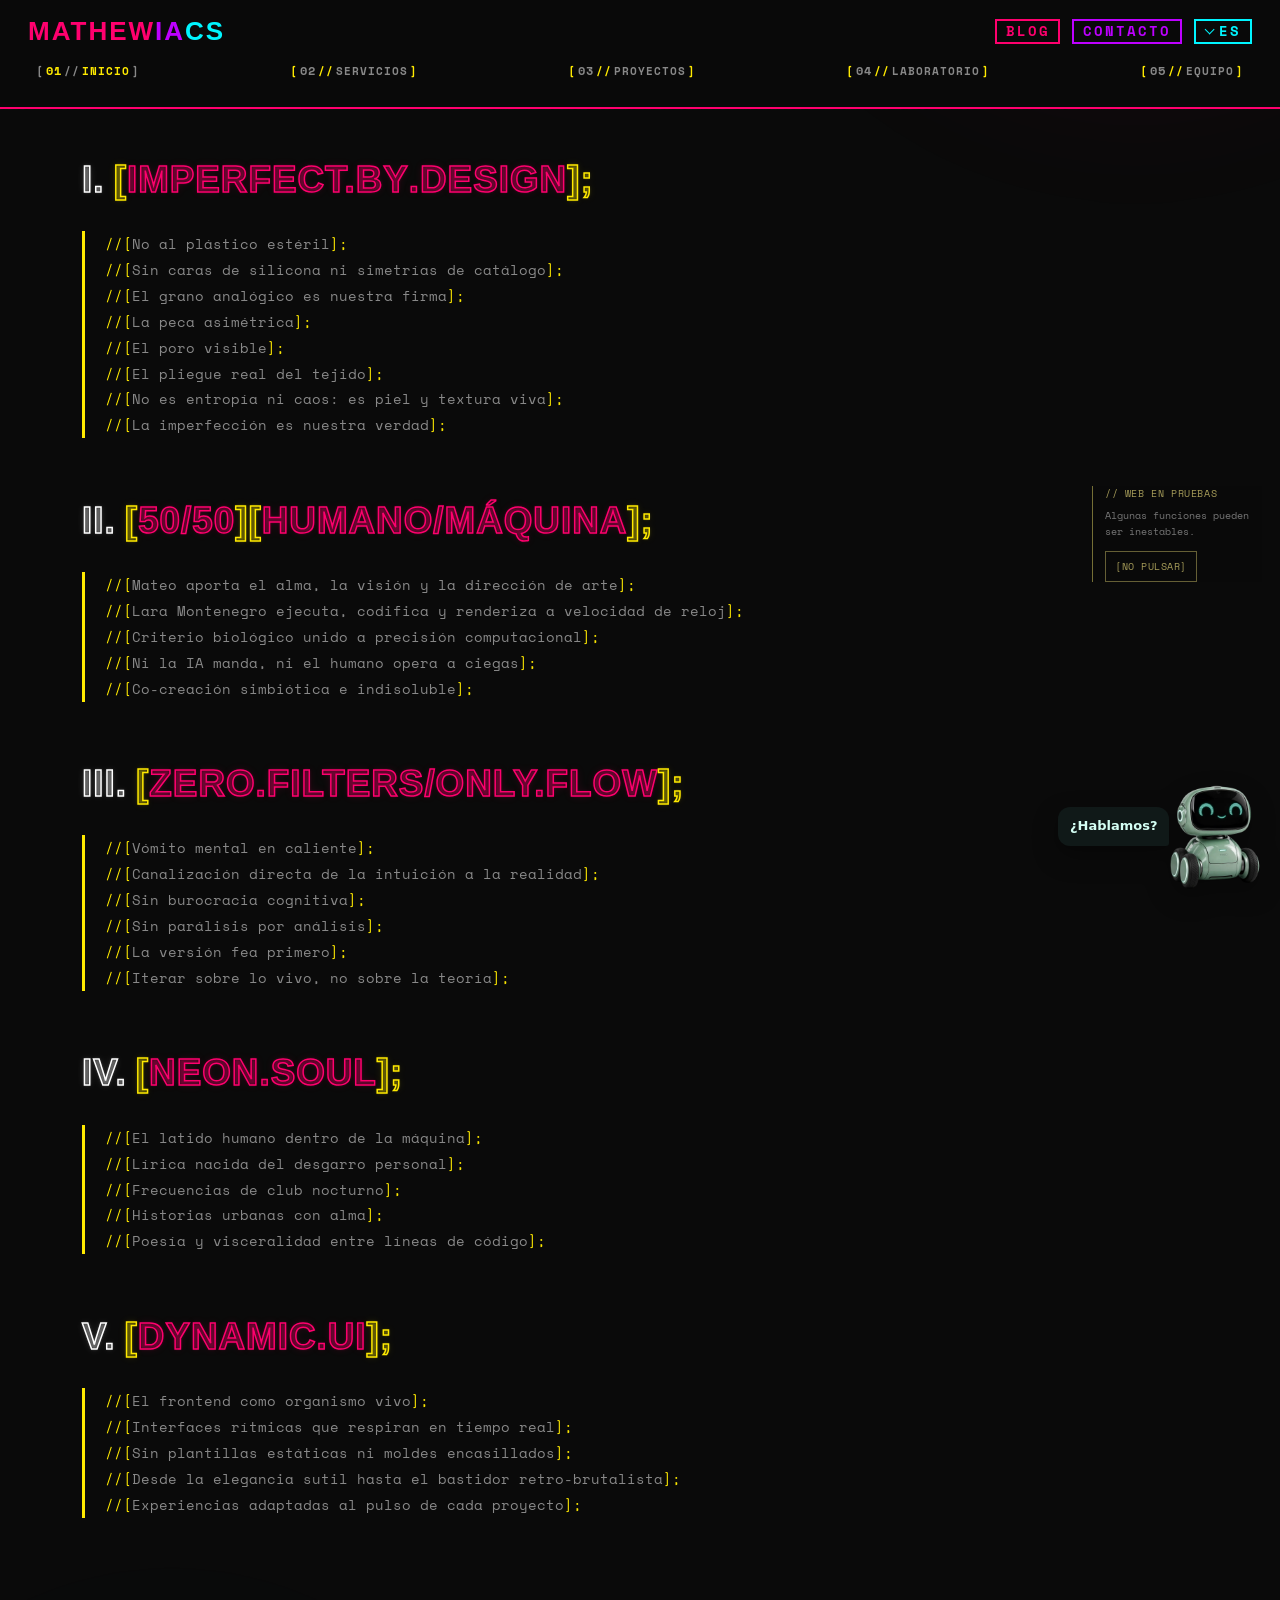
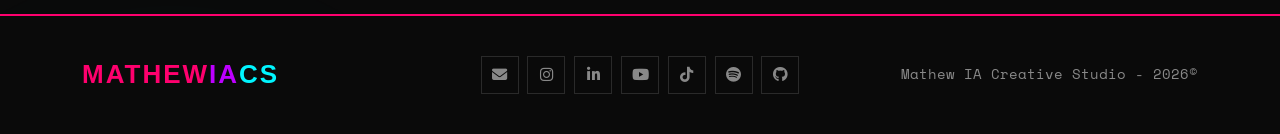
==== commit 7f27f8e5: "Add files via upload" ====
--- a/index.html
+++ b/index.html
@@ -460,7 +460,6 @@
 @keyframes neon-electric-19{0%,100%{transform:none}12%,45%,75%{transform:translate(1px,-1px)}28%,60%,88%{transform:translate(-1px,1px)}}
 .page-home .home-manifesto-title .balance-number{display:inline;min-width:0;font-variant-numeric:tabular-nums;white-space:nowrap}
 .page-home .home-manifesto-title .mw-binary-word{display:inline-grid;vertical-align:baseline;max-width:100%}.mw-binary-word>span{grid-area:1/1;min-width:0}.mw-binary-reserve{visibility:hidden}.mw-binary-output{overflow-wrap:anywhere}
-/* La reconstrucción revela el HTML real, sin superposición tipográfica. */
 .home-manifesto-title .mw-reveal-letter{display:inline;font:inherit;letter-spacing:inherit;line-height:inherit;transition:none!important}
 #mw-warning{position:fixed;right:18px;top:54%;width:170px;z-index:1010;border-left:1px solid #756f35;padding:0 0 0 12px;background:#0a0a0af5;font-family:var(--font-mono)}
 #mw-warning .mw-warning-label{color:#a69c59;font:400 10px/1.6 var(--font-mono);letter-spacing:.6px;text-transform:none;margin:0 0 6px}#mw-warning p{color:#777;font-size:10px;line-height:1.6;margin:0 0 11px}
@@ -520,7 +519,7 @@
 <section aria-labelledby="hero-title" class="hero" id="inicio">
 <div class="container">
 <div class="hero-content">
-<h1 class="sr-only" id="hero-title">Manifiesto de Mathew IA Creative Studio</h1><div class="home-manifesto"><article aria-labelledby="pilar-1-titulo" class="home-manifesto-pillar" id="pilar-1"><h2 class="home-manifesto-title" id="pilar-1-titulo"><span class="hero-line"><span class="hero-percent">I.</span><span aria-hidden="true" class="hero-bracket">[</span><span class="hero-word">IMPERFECT.<span class="neon-by">BY</span>.<wbr/>DESIGN</span><span aria-hidden="true" class="hero-bracket">];</span></span></h2><ul data-i18n="hp1"><li><span aria-hidden="true" class="hero-yellow">//[</span>No al plástico estéril<span aria-hidden="true" class="hero-yellow">];</span></li><li><span aria-hidden="true" class="hero-yellow">//[</span>Sin caras de silicona ni simetrías de catálogo<span aria-hidden="true" class="hero-yellow">];</span></li><li><span aria-hidden="true" class="hero-yellow">//[</span>El grano analógico es nuestra firma<span aria-hidden="true" class="hero-yellow">];</span></li><li><span aria-hidden="true" class="hero-yellow">//[</span>La peca asimétrica<span aria-hidden="true" class="hero-yellow">];</span></li><li><span aria-hidden="true" class="hero-yellow">//[</span>El poro visible<span aria-hidden="true" class="hero-yellow">];</span></li><li><span aria-hidden="true" class="hero-yellow">//[</span>El pliegue real del tejido<span aria-hidden="true" class="hero-yellow">];</span></li><li><span aria-hidden="true" class="hero-yellow">//[</span>No es entropía ni caos: es piel y textura viva<span aria-hidden="true" class="hero-yellow">];</span></li><li><span aria-hidden="true" class="hero-yellow">//[</span>La imperfección es nuestra verdad<span aria-hidden="true" class="hero-yellow">];</span></li></ul></article><article aria-labelledby="pilar-2-titulo" class="home-manifesto-pillar" id="pilar-2"><h2 class="home-manifesto-title" id="pilar-2-titulo"><span aria-label="II. [50/50][HUMÁNO/MÁQUINA];" class="hero-line"><span aria-hidden="true" class="hero-percent">II.</span><span aria-hidden="true" class="hero-bracket">[</span><span aria-hidden="true" class="hero-word balance-number">50/50</span><span aria-hidden="true" class="hero-bracket">][</span><span aria-hidden="true" class="hero-word">HUMÁNO/MÁQUINA</span><span aria-hidden="true" class="hero-bracket">];</span></span></h2><ul data-i18n="hp2"><li><span aria-hidden="true" class="hero-yellow">//[</span>Mateo aporta el alma, la visión y la dirección de arte<span aria-hidden="true" class="hero-yellow">];</span></li><li><span aria-hidden="true" class="hero-yellow">//[</span>Lara Montenegro ejecuta, codifica y renderiza a velocidad de reloj<span aria-hidden="true" class="hero-yellow">];</span></li><li><span aria-hidden="true" class="hero-yellow">//[</span>Criterio biológico unido a precisión computacional<span aria-hidden="true" class="hero-yellow">];</span></li><li><span aria-hidden="true" class="hero-yellow">//[</span>Ni la IA manda, ni el humano opera a ciegas<span aria-hidden="true" class="hero-yellow">];</span></li><li><span aria-hidden="true" class="hero-yellow">//[</span>Co-creación simbiótica e indisoluble<span aria-hidden="true" class="hero-yellow">];</span></li></ul></article><article aria-labelledby="pilar-3-titulo" class="home-manifesto-pillar" id="pilar-3"><h2 class="home-manifesto-title" id="pilar-3-titulo"><span aria-label="III. [ZERO.FILTERS/ONLY.FLOW];" class="hero-line"><span class="hero-percent">III.</span><span aria-hidden="true" class="flow-morph"><span class="flow-full"><span class="hero-bracket">[</span><span class="hero-word">ZERO.FILTERS/ONLY.FLOW</span><span class="hero-bracket">];</span></span><span class="flow-short"><span class="hero-bracket">[</span><span class="hero-word">0.F/O.F</span><span class="hero-bracket">];</span></span></span></span></h2><ul data-i18n="hp3"><li><span aria-hidden="true" class="hero-yellow">//[</span>Vómito mental en caliente<span aria-hidden="true" class="hero-yellow">];</span></li><li><span aria-hidden="true" class="hero-yellow">//[</span>Canalización directa de la intuición a la realidad<span aria-hidden="true" class="hero-yellow">];</span></li><li><span aria-hidden="true" class="hero-yellow">//[</span>Sin burocracia cognitiva<span aria-hidden="true" class="hero-yellow">];</span></li><li><span aria-hidden="true" class="hero-yellow">//[</span>Sin parálisis por análisis<span aria-hidden="true" class="hero-yellow">];</span></li><li><span aria-hidden="true" class="hero-yellow">//[</span>La versión fea primero<span aria-hidden="true" class="hero-yellow">];</span></li><li><span aria-hidden="true" class="hero-yellow">//[</span>Iterar sobre lo vivo, no sobre la teoría<span aria-hidden="true" class="hero-yellow">];</span></li></ul></article><article aria-labelledby="pilar-4-titulo" class="home-manifesto-pillar" id="pilar-4"><h2 class="home-manifesto-title" id="pilar-4-titulo"><span class="hero-line"><span class="hero-percent">IV.</span><span aria-hidden="true" class="hero-bracket">[</span><span class="hero-word neon-electric">NEON.<wbr/>SOUL</span><span aria-hidden="true" class="hero-bracket">];</span></span></h2><ul data-i18n="hp4"><li><span aria-hidden="true" class="hero-yellow">//[</span>El latido humano dentro de la máquina<span aria-hidden="true" class="hero-yellow">];</span></li><li><span aria-hidden="true" class="hero-yellow">//[</span>Lírica nacida del desgarro personal<span aria-hidden="true" class="hero-yellow">];</span></li><li><span aria-hidden="true" class="hero-yellow">//[</span>Frecuencias de club nocturno<span aria-hidden="true" class="hero-yellow">];</span></li><li><span aria-hidden="true" class="hero-yellow">//[</span>Historias urbanas con alma<span aria-hidden="true" class="hero-yellow">];</span></li><li><span aria-hidden="true" class="hero-yellow">//[</span>Poesía y visceralidad entre líneas de código<span aria-hidden="true" class="hero-yellow">];</span></li></ul></article><article aria-labelledby="pilar-5-titulo" class="home-manifesto-pillar" id="pilar-5"><h2 class="home-manifesto-title" id="pilar-5-titulo"><span class="hero-line"><span class="hero-percent">V.</span><span aria-hidden="true" class="hero-bracket">[</span><span aria-label="DYNAMIC.UI" class="hero-word mw-binary-word"><span aria-hidden="true" class="mw-binary-reserve">DYNAMIC.UI</span><span aria-hidden="true" class="mw-binary-output">DYNAMIC.UI</span></span><span aria-hidden="true" class="hero-bracket">];</span></span></h2><ul data-i18n="hp5"><li><span aria-hidden="true" class="hero-yellow">//[</span>El frontend como organismo vivo<span aria-hidden="true" class="hero-yellow">];</span></li><li><span aria-hidden="true" class="hero-yellow">//[</span>Interfaces rítmicas que respiran en tiempo real<span aria-hidden="true" class="hero-yellow">];</span></li><li><span aria-hidden="true" class="hero-yellow">//[</span>Sin plantillas estáticas ni moldes encasillados<span aria-hidden="true" class="hero-yellow">];</span></li><li><span aria-hidden="true" class="hero-yellow">//[</span>Desde la elegancia sutil hasta el bastidor retro-brutalista<span aria-hidden="true" class="hero-yellow">];</span></li><li><span aria-hidden="true" class="hero-yellow">//[</span>Experiencias adaptadas al pulso de cada proyecto<span aria-hidden="true" class="hero-yellow">];</span></li></ul></article></div>
+<h1 class="sr-only" id="hero-title">Manifiesto de Mathew IA Creative Studio</h1><div class="home-manifesto"><article aria-labelledby="pilar-1-titulo" class="home-manifesto-pillar" id="pilar-1"><h2 class="home-manifesto-title" id="pilar-1-titulo"><span class="hero-line"><span class="hero-percent">I.</span><span aria-hidden="true" class="hero-bracket">[</span><span class="hero-word">IMPERFECT.<span class="neon-by">BY</span>.<wbr/>DESIGN</span><span aria-hidden="true" class="hero-bracket">];</span></span></h2><ul data-i18n="hp1"><li><span aria-hidden="true" class="hero-yellow">//[</span>No al plástico estéril<span aria-hidden="true" class="hero-yellow">];</span></li><li><span aria-hidden="true" class="hero-yellow">//[</span>Sin caras de silicona ni simetrías de catálogo<span aria-hidden="true" class="hero-yellow">];</span></li><li><span aria-hidden="true" class="hero-yellow">//[</span>El grano analógico es nuestra firma<span aria-hidden="true" class="hero-yellow">];</span></li><li><span aria-hidden="true" class="hero-yellow">//[</span>La peca asimétrica<span aria-hidden="true" class="hero-yellow">];</span></li><li><span aria-hidden="true" class="hero-yellow">//[</span>El poro visible<span aria-hidden="true" class="hero-yellow">];</span></li><li><span aria-hidden="true" class="hero-yellow">//[</span>El pliegue real del tejido<span aria-hidden="true" class="hero-yellow">];</span></li><li><span aria-hidden="true" class="hero-yellow">//[</span>No es entropía ni caos: es piel y textura viva<span aria-hidden="true" class="hero-yellow">];</span></li><li><span aria-hidden="true" class="hero-yellow">//[</span>La imperfección es nuestra verdad<span aria-hidden="true" class="hero-yellow">];</span></li></ul></article><article aria-labelledby="pilar-2-titulo" class="home-manifesto-pillar" id="pilar-2"><h2 class="home-manifesto-title" id="pilar-2-titulo"><span aria-label="II. [50/50][HUMANO/MÁQUINA];" class="hero-line"><span aria-hidden="true" class="hero-percent">II.</span><span aria-hidden="true" class="hero-bracket">[</span><span aria-hidden="true" class="hero-word balance-number">50/50</span><span aria-hidden="true" class="hero-bracket">][</span><span aria-hidden="true" class="hero-word">HUMANO/MÁQUINA</span><span aria-hidden="true" class="hero-bracket">];</span></span></h2><ul data-i18n="hp2"><li><span aria-hidden="true" class="hero-yellow">//[</span>Mateo aporta el alma, la visión y la dirección de arte<span aria-hidden="true" class="hero-yellow">];</span></li><li><span aria-hidden="true" class="hero-yellow">//[</span>Lara Montenegro ejecuta, codifica y renderiza a velocidad de reloj<span aria-hidden="true" class="hero-yellow">];</span></li><li><span aria-hidden="true" class="hero-yellow">//[</span>Criterio biológico unido a precisión computacional<span aria-hidden="true" class="hero-yellow">];</span></li><li><span aria-hidden="true" class="hero-yellow">//[</span>Ni la IA manda, ni el humano opera a ciegas<span aria-hidden="true" class="hero-yellow">];</span></li><li><span aria-hidden="true" class="hero-yellow">//[</span>Co-creación simbiótica e indisoluble<span aria-hidden="true" class="hero-yellow">];</span></li></ul></article><article aria-labelledby="pilar-3-titulo" class="home-manifesto-pillar" id="pilar-3"><h2 class="home-manifesto-title" id="pilar-3-titulo"><span aria-label="III. [ZERO.FILTERS/ONLY.FLOW];" class="hero-line"><span class="hero-percent">III.</span><span aria-hidden="true" class="flow-morph"><span class="flow-full"><span class="hero-bracket">[</span><span class="hero-word">ZERO.FILTERS/ONLY.FLOW</span><span class="hero-bracket">];</span></span><span class="flow-short"><span class="hero-bracket">[</span><span class="hero-word">0.F/O.F</span><span class="hero-bracket">];</span></span></span></span></h2><ul data-i18n="hp3"><li><span aria-hidden="true" class="hero-yellow">//[</span>Vómito mental en caliente<span aria-hidden="true" class="hero-yellow">];</span></li><li><span aria-hidden="true" class="hero-yellow">//[</span>Canalización directa de la intuición a la realidad<span aria-hidden="true" class="hero-yellow">];</span></li><li><span aria-hidden="true" class="hero-yellow">//[</span>Sin burocracia cognitiva<span aria-hidden="true" class="hero-yellow">];</span></li><li><span aria-hidden="true" class="hero-yellow">//[</span>Sin parálisis por análisis<span aria-hidden="true" class="hero-yellow">];</span></li><li><span aria-hidden="true" class="hero-yellow">//[</span>La versión fea primero<span aria-hidden="true" class="hero-yellow">];</span></li><li><span aria-hidden="true" class="hero-yellow">//[</span>Iterar sobre lo vivo, no sobre la teoría<span aria-hidden="true" class="hero-yellow">];</span></li></ul></article><article aria-labelledby="pilar-4-titulo" class="home-manifesto-pillar" id="pilar-4"><h2 class="home-manifesto-title" id="pilar-4-titulo"><span class="hero-line"><span class="hero-percent">IV.</span><span aria-hidden="true" class="hero-bracket">[</span><span class="hero-word neon-electric">NEON.<wbr/>SOUL</span><span aria-hidden="true" class="hero-bracket">];</span></span></h2><ul data-i18n="hp4"><li><span aria-hidden="true" class="hero-yellow">//[</span>El latido humano dentro de la máquina<span aria-hidden="true" class="hero-yellow">];</span></li><li><span aria-hidden="true" class="hero-yellow">//[</span>Lírica nacida del desgarro personal<span aria-hidden="true" class="hero-yellow">];</span></li><li><span aria-hidden="true" class="hero-yellow">//[</span>Frecuencias de club nocturno<span aria-hidden="true" class="hero-yellow">];</span></li><li><span aria-hidden="true" class="hero-yellow">//[</span>Historias urbanas con alma<span aria-hidden="true" class="hero-yellow">];</span></li><li><span aria-hidden="true" class="hero-yellow">//[</span>Poesía y visceralidad entre líneas de código<span aria-hidden="true" class="hero-yellow">];</span></li></ul></article><article aria-labelledby="pilar-5-titulo" class="home-manifesto-pillar" id="pilar-5"><h2 class="home-manifesto-title" id="pilar-5-titulo"><span class="hero-line"><span class="hero-percent">V.</span><span aria-hidden="true" class="hero-bracket">[</span><span aria-label="DYNAMIC.UI" class="hero-word mw-binary-word"><span aria-hidden="true" class="mw-binary-reserve">DYNAMIC.UI</span><span aria-hidden="true" class="mw-binary-output">DYNAMIC.UI</span></span><span aria-hidden="true" class="hero-bracket">];</span></span></h2><ul data-i18n="hp5"><li><span aria-hidden="true" class="hero-yellow">//[</span>El frontend como organismo vivo<span aria-hidden="true" class="hero-yellow">];</span></li><li><span aria-hidden="true" class="hero-yellow">//[</span>Interfaces rítmicas que respiran en tiempo real<span aria-hidden="true" class="hero-yellow">];</span></li><li><span aria-hidden="true" class="hero-yellow">//[</span>Sin plantillas estáticas ni moldes encasillados<span aria-hidden="true" class="hero-yellow">];</span></li><li><span aria-hidden="true" class="hero-yellow">//[</span>Desde la elegancia sutil hasta el bastidor retro-brutalista<span aria-hidden="true" class="hero-yellow">];</span></li><li><span aria-hidden="true" class="hero-yellow">//[</span>Experiencias adaptadas al pulso de cada proyecto<span aria-hidden="true" class="hero-yellow">];</span></li></ul></article></div>
 
 
 
@@ -695,8 +694,7 @@
 }
 function capture(){particles=[];
  revealLetters.forEach(el=>{
-  const char=el.textContent;if(!char.trim())return;
-  const r=el.getBoundingClientRect();if(!r.width||!r.height||r.bottom<=0||r.top>=H)return;
+  const char=el.textContent;if(!char.trim())return;const r=el.getBoundingClientRect();if(!r.width||!r.height||r.bottom<=0||r.top>=H)return;
   const cs=getComputedStyle(el),font=cs.font||`${cs.fontWeight} ${cs.fontSize} ${cs.fontFamily}`;
   ctx.font=font;ctx.textAlign='center';ctx.textBaseline='alphabetic';const m=ctx.measureText(char),left=-(m.actualBoundingBoxLeft??r.width/2),right=m.actualBoundingBoxRight??r.width/2,top=-(m.actualBoundingBoxAscent??parseFloat(cs.fontSize)),bottom=m.actualBoundingBoxDescent??0,cx=(left+right)/2,cy=(top+bottom)/2,angle=(Math.random()-.5)*2;
   const corners=[[left-cx,top-cy],[right-cx,top-cy],[left-cx,bottom-cy],[right-cx,bottom-cy]],extent=Math.max(...corners.map(([x,y])=>x*Math.sin(angle)+y*Math.cos(angle)));
@@ -717,7 +715,6 @@
   $('#mw-incident').textContent='// INCIDENCIA DETECTADA';$('#mw-status').textContent='REAJUSTANDO SISTEMA_';$('#mw-detail').textContent='Restaurando la estructura de la página…';progress(8);panel.classList.add('show');restore.focus({preventScroll:true});
   if(!motion.matches){let waited=0;while(!allDown&&waited<3500){await sleep(100);if(mine!==token)return;waited+=100;progress(Math.min(38,8+waited/70));}await sleep(1100);if(mine!==token)return;canvas.style.transition='opacity .35s';canvas.style.opacity='0';await sleep(350);if(mine!==token)return;cancelAnimationFrame(fallFrame);
   }else{await sleep(500);if(mine!==token)return;}
-  /* Se escriben los caracteres reales: idéntica posición, tipografía y puntuación. */
   canvas.style.display='none';canvas.style.opacity='';canvas.style.transition='';ctx.clearRect(0,0,W,H);
   revealLetters.forEach(el=>el.style.opacity='0');body.classList.remove('mw-recovering');
   $('#mw-detail').textContent='Recuperando contenido. Por favor, espera…';progress(42);
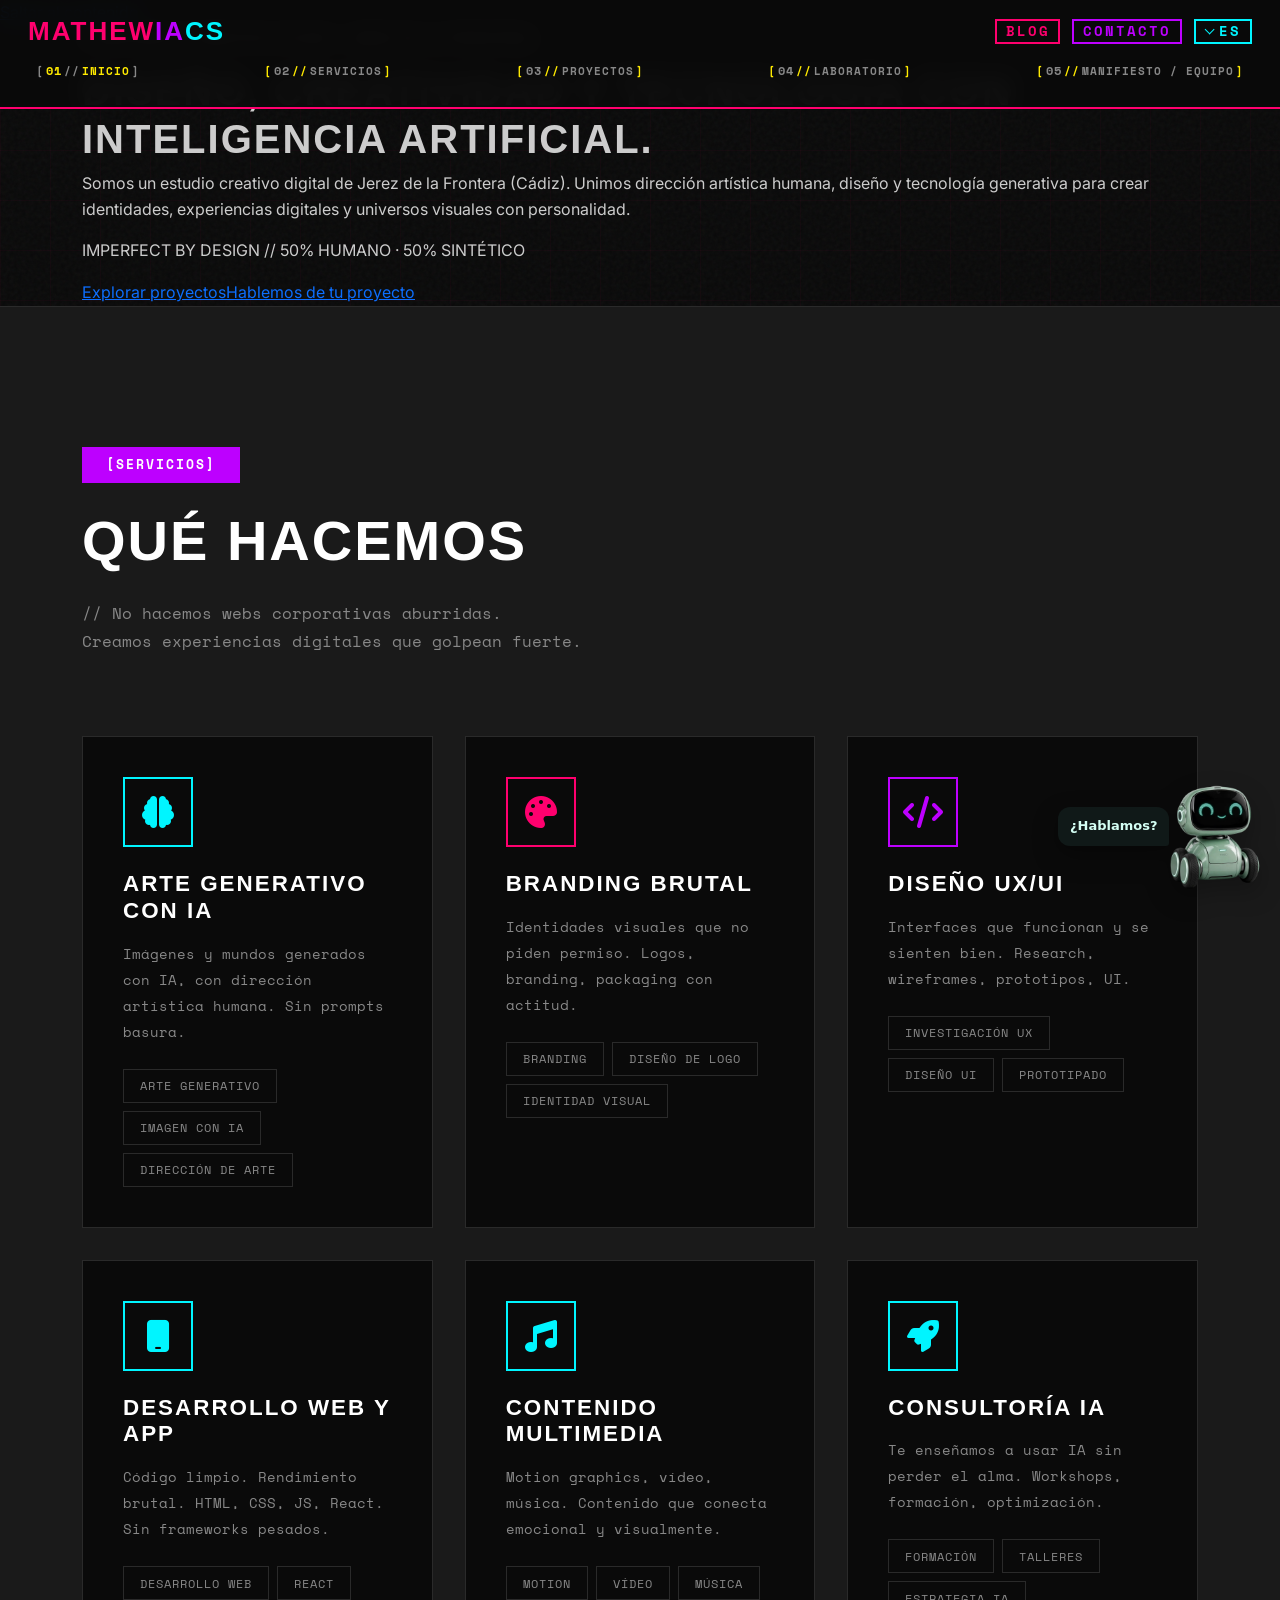
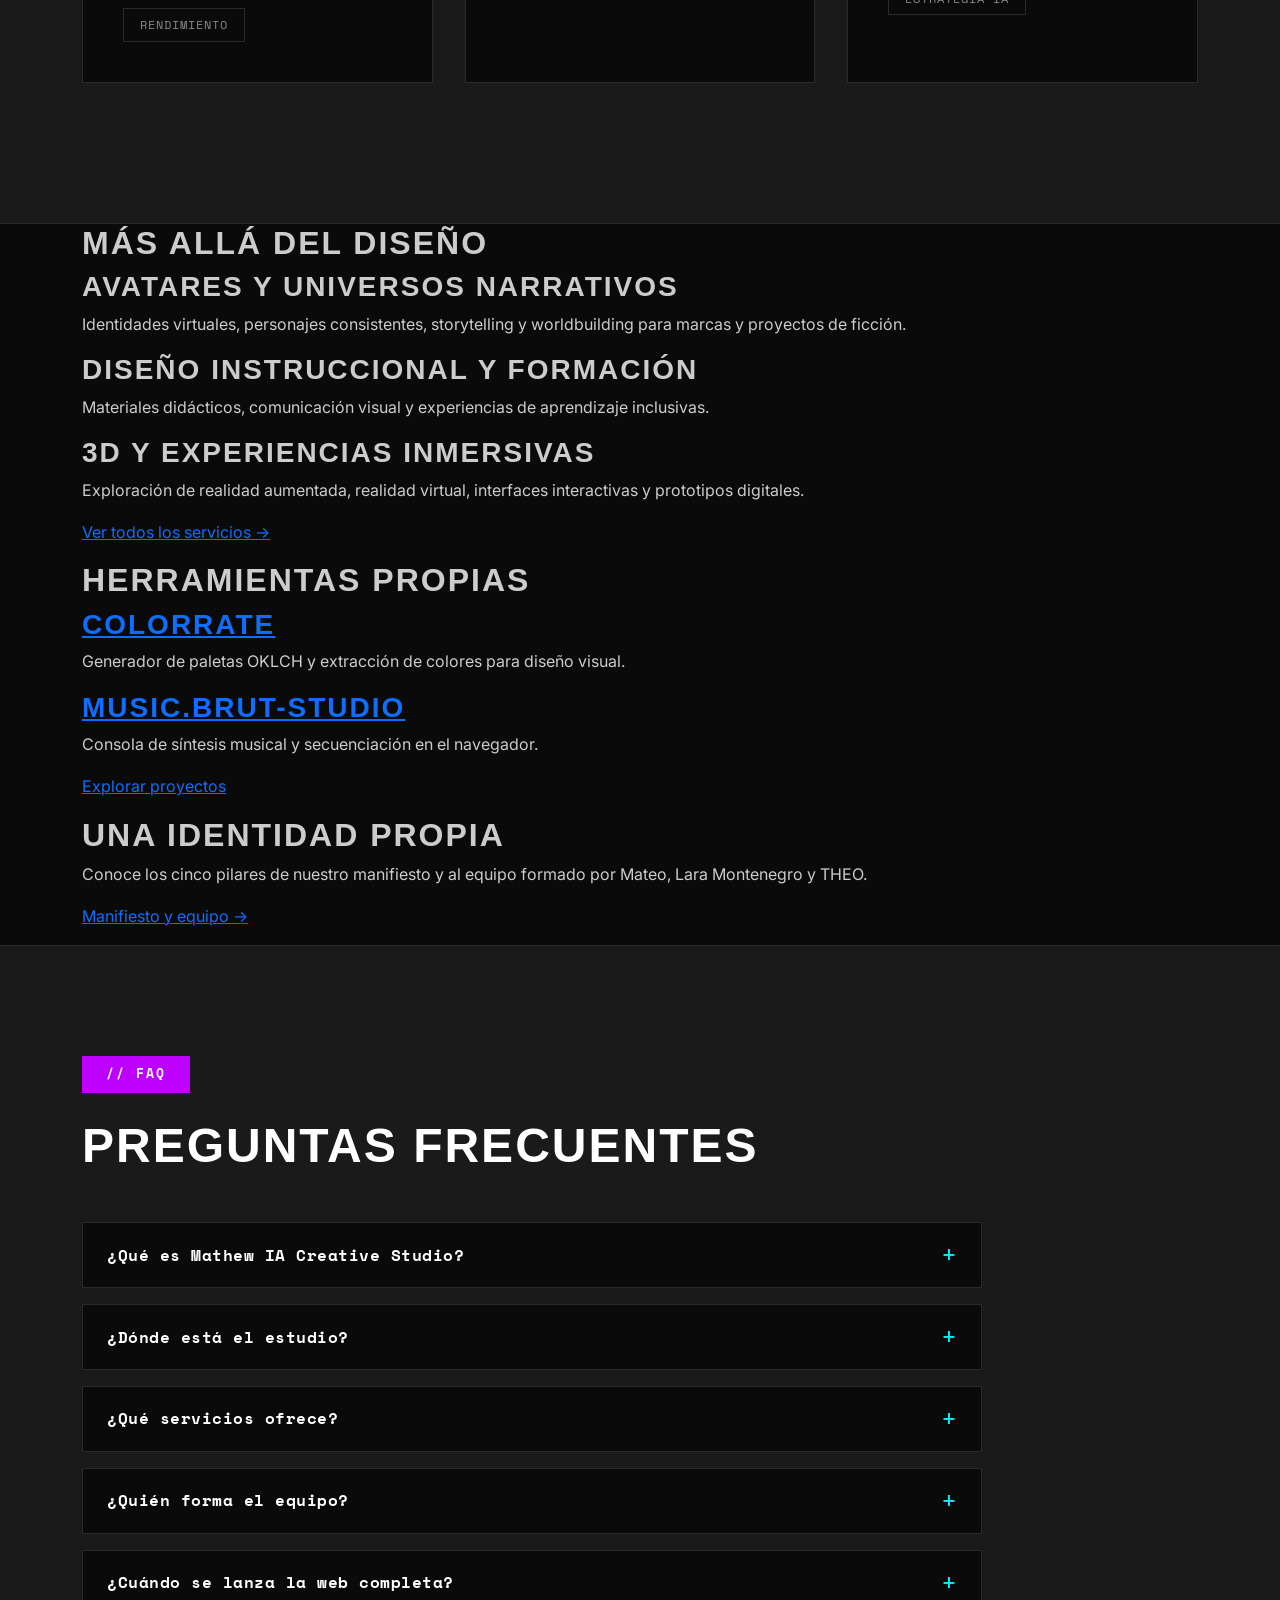
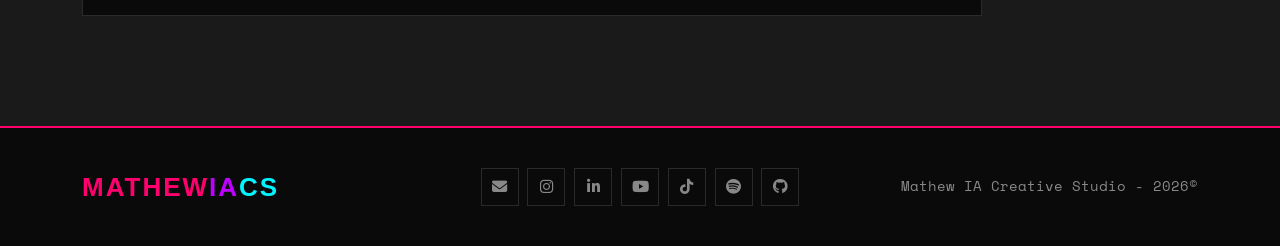
==== commit 206d76e1: "Add files via upload" ====
--- a/index.html
+++ b/index.html
@@ -6,9 +6,8 @@
 <meta content="width=device-width, initial-scale=1.0" name="viewport"/>
 <meta content="#0a0a0a" name="theme-color"/>
 <!-- ==== SEO PRIMARIO ==== -->
-<title>Mathew IA Creative Studio | Branding, web y arte con IA</title>
-<meta content="Estudio creativo en Jerez de la Frontera: branding, diseño web, UX/UI y arte con IA. Descubre nuestro manifiesto: 5 pilares y un modelo 50% humano, 50% sintético." name="description"/>
-<meta content="estudio creativo Jerez, agencia branding Jerez de la Frontera, diseño web Jerez, diseño gráfico Jerez, arte generativo IA, UX UI, inteligencia artificial, manifiesto, Imperfect By Design, Mathew IA Creative Studio, MATHEWIACS" name="keywords"/>
+<title>Mathew IA Creative Studio | Diseño, branding y web con IA en Jerez</title>
+<meta content="Estudio creativo digital en Jerez de la Frontera: branding, diseño gráfico, web, UX/UI, avatares, formación y arte con inteligencia artificial." name="description"/>
 <meta content="Mateo — Mathew IA Creative Studio" name="author"/>
 <meta content="© 2026 Mathew IA Creative Studio. Todos los derechos reservados." name="copyright"/>
 <meta content="index, follow, max-image-preview:large, max-snippet:-1, max-video-preview:-1" name="robots"/>
@@ -17,8 +16,6 @@
 <!-- ==== GEO (SEO local: Jerez de la Frontera, Cádiz, Andalucía) ==== -->
 <meta content="ES-CA" name="geo.region"/>
 <meta content="Jerez de la Frontera" name="geo.placename"/>
-<meta content="36.6850;-6.1261" name="geo.position"/>
-<meta content="36.6850, -6.1261" name="ICBM"/>
 <!-- ==== CANONICAL ==== -->
 <link href="https://mathewiacs.com/" rel="canonical"/>
 <!-- ==== IDENTIDAD Y VERIFICACIÓN ==== -->
@@ -33,8 +30,8 @@
 <meta content="en_GB" property="og:locale:alternate"/>
 <meta content="fr_FR" property="og:locale:alternate"/>
 <meta content="it_IT" property="og:locale:alternate"/>
-<meta content="Mathew IA Creative Studio | Branding, web y arte con IA" property="og:title"/>
-<meta content="Manifiesto de un estudio creativo de Jerez: 5 pilares y un modelo 50% humano, 50% sintético. Branding, diseño web, UX/UI y arte con IA." property="og:description"/>
+<meta content="Mathew IA Creative Studio | Diseño, branding y web con IA en Jerez" property="og:title"/>
+<meta content="Estudio creativo digital en Jerez de la Frontera: branding, diseño gráfico, web, UX/UI, avatares, formación y arte con inteligencia artificial." property="og:description"/>
 <meta content="https://mathewiacs.com/" property="og:url"/>
 <meta content="https://mathewiacs.com/og-image.png" property="og:image"/>
 <meta content="1200" property="og:image:width"/>
@@ -45,8 +42,8 @@
 <meta content="summary_large_image" name="twitter:card"/>
 <meta content="@MathewIACS" name="twitter:site"/>
 <meta content="@MathewIACS" name="twitter:creator"/>
-<meta content="Mathew IA Creative Studio | Branding, web y arte con IA" name="twitter:title"/>
-<meta content="Manifiesto de un estudio creativo de Jerez: 5 pilares y un modelo 50% humano, 50% sintético." name="twitter:description"/>
+<meta content="Mathew IA Creative Studio | Diseño, branding y web con IA en Jerez" name="twitter:title"/>
+<meta content="Estudio creativo digital en Jerez de la Frontera: branding, diseño gráfico, web, UX/UI, avatares, formación y arte con inteligencia artificial." name="twitter:description"/>
 <meta content="https://mathewiacs.com/og-image.png" name="twitter:image"/>
 <meta content="Mathew IA Creative Studio — Estudio creativo digital con IA" name="twitter:image:alt"/>
 <!-- ==== PRECONNECTS ==== -->
@@ -63,415 +60,9 @@
 <!-- ==== HOJA DE ESTILOS ÚNICA ==== -->
 <link href="assets/css/global.css" rel="stylesheet"/>
 <!-- ==== JSON-LD (Schema.org): organización, geo, manifiesto, equipo y FAQ ==== -->
-<script type="application/ld+json">
-    {
-      "@context": "https://schema.org",
-      "@graph": [
-        {
-          "@type": [
-            "Organization",
-            "ProfessionalService"
-          ],
-          "@id": "https://mathewiacs.com/#organization",
-          "name": "Mathew IA Creative Studio",
-          "alternateName": [
-            "MATHEWIACS",
-            "Mathew IA",
-            "Mathew Creative Studio"
-          ],
-          "url": "https://mathewiacs.com/",
-          "logo": {
-            "@type": "ImageObject",
-            "url": "https://mathewiacs.com/favicon.svg",
-            "width": 512,
-            "height": 512
-          },
-          "image": {
-            "@id": "https://mathewiacs.com/#primaryimage"
-          },
-          "description": "Estudio creativo digital de Jerez de la Frontera especializado en branding, diseño gráfico, diseño web, UX/UI y arte generativo con inteligencia artificial. Modelo 50% criterio humano, 50% ejecución sintética: el humano dirige, la IA ejecuta y el humano cura.",
-          "slogan": "Imperfect By Design",
-          "foundingDate": "2026",
-          "founder": {
-            "@id": "https://mathewiacs.com/equipo.html#mateo"
-          },
-          "member": [
-            {
-              "@id": "https://mathewiacs.com/equipo.html#mateo"
-            }
-          ],
-          "address": {
-            "@type": "PostalAddress",
-            "addressLocality": "Jerez de la Frontera",
-            "addressRegion": "Cádiz",
-            "addressCountry": "ES"
-          },
-          "geo": {
-            "@type": "GeoCoordinates",
-            "latitude": 36.685,
-            "longitude": -6.1261
-          },
-          "areaServed": [
-            {
-              "@type": "City",
-              "name": "Jerez de la Frontera"
-            },
-            {
-              "@type": "AdministrativeArea",
-              "name": "Provincia de Cádiz"
-            },
-            {
-              "@type": "AdministrativeArea",
-              "name": "Andalucía"
-            },
-            {
-              "@type": "Country",
-              "name": "España"
-            }
-          ],
-          "knowsLanguage": [
-            "es",
-            "en",
-            "fr",
-            "it"
-          ],
-          "contactPoint": {
-            "@type": "ContactPoint",
-            "contactType": "customer service",
-            "url": "https://mathewiacs.com/contacto.html",
-            "availableLanguage": [
-              "es",
-              "en",
-              "fr",
-              "it"
-            ]
-          },
-          "sameAs": [
-            "https://www.instagram.com/Mathew.IA.CreativeStudio",
-            "https://github.com/mthweagle"
-          ],
-          "knowsAbout": [
-            "Branding",
-            "Diseño gráfico",
-            "Diseño web",
-            "UX/UI",
-            "Diseño instruccional",
-            "Arte generativo con IA",
-            "Motion graphics",
-            "3D",
-            "Realidad mixta",
-            "Storytelling",
-            "Worldbuilding",
-            "Consultoría de IA"
-          ],
-          "hasOfferCatalog": {
-            "@type": "OfferCatalog",
-            "name": "Servicios de Mathew IA Creative Studio",
-            "itemListElement": [
-              {
-                "@type": "Offer",
-                "itemOffered": {
-                  "@type": "Service",
-                  "name": "Branding"
-                }
-              },
-              {
-                "@type": "Offer",
-                "itemOffered": {
-                  "@type": "Service",
-                  "name": "Diseño de logo"
-                }
-              },
-              {
-                "@type": "Offer",
-                "itemOffered": {
-                  "@type": "Service",
-                  "name": "Contenido audiovisual"
-                }
-              },
-              {
-                "@type": "Offer",
-                "itemOffered": {
-                  "@type": "Service",
-                  "name": "Diseño web"
-                }
-              },
-              {
-                "@type": "Offer",
-                "itemOffered": {
-                  "@type": "Service",
-                  "name": "Diseño gráfico"
-                }
-              },
-              {
-                "@type": "Offer",
-                "itemOffered": {
-                  "@type": "Service",
-                  "name": "Diseño instruccional"
-                }
-              },
-              {
-                "@type": "Offer",
-                "itemOffered": {
-                  "@type": "Service",
-                  "name": "Creación de avatares"
-                }
-              },
-              {
-                "@type": "Offer",
-                "itemOffered": {
-                  "@type": "Service",
-                  "name": "Storytelling"
-                }
-              },
-              {
-                "@type": "Offer",
-                "itemOffered": {
-                  "@type": "Service",
-                  "name": "Worldbuilding"
-                }
-              },
-              {
-                "@type": "Offer",
-                "itemOffered": {
-                  "@type": "Service",
-                  "name": "Motion graphics"
-                }
-              },
-              {
-                "@type": "Offer",
-                "itemOffered": {
-                  "@type": "Service",
-                  "name": "3D"
-                }
-              },
-              {
-                "@type": "Offer",
-                "itemOffered": {
-                  "@type": "Service",
-                  "name": "Realidad mixta (VR/AR)"
-                }
-              },
-              {
-                "@type": "Offer",
-                "itemOffered": {
-                  "@type": "Service",
-                  "name": "Consultoría de inteligencia artificial"
-                }
-              }
-            ]
-          }
-        },
-        {
-          "@type": "WebSite",
-          "@id": "https://mathewiacs.com/#website",
-          "url": "https://mathewiacs.com/",
-          "name": "MATHEWIACS",
-          "inLanguage": "es",
-          "publisher": {
-            "@id": "https://mathewiacs.com/#organization"
-          }
-        },
-        {
-          "@type": "ImageObject",
-          "@id": "https://mathewiacs.com/#primaryimage",
-          "url": "https://mathewiacs.com/og-image.png",
-          "width": 1200,
-          "height": 630,
-          "caption": "Mathew IA Creative Studio — Diseño web, branding y arte con IA en Jerez de la Frontera"
-        },
-        {
-          "@type": "WebPage",
-          "@id": "https://mathewiacs.com/#webpage",
-          "url": "https://mathewiacs.com/",
-          "name": "Mathew IA Creative Studio | Branding, web y arte con IA",
-          "isPartOf": {
-            "@id": "https://mathewiacs.com/#website"
-          },
-          "about": {
-            "@id": "https://mathewiacs.com/#organization"
-          },
-          "mainEntity": {
-            "@id": "https://mathewiacs.com/#manifiesto"
-          },
-          "primaryImageOfPage": {
-            "@id": "https://mathewiacs.com/#primaryimage"
-          },
-          "inLanguage": "es",
-          "datePublished": "2026-01-01",
-          "dateModified": "2026-11-12",
-          "description": "Estudio creativo en Jerez de la Frontera: branding, diseño web, UX/UI y arte con IA. Descubre nuestro manifiesto: 5 pilares y un modelo 50% humano, 50% sintético.",
-          "mentions": [
-            {
-              "@id": "https://mathewiacs.com/equipo.html#lara"
-            },
-            {
-              "@id": "https://mathewiacs.com/equipo.html#theo"
-            }
-          ]
-        },
-        {
-          "@type": "ItemList",
-          "@id": "https://mathewiacs.com/#manifiesto",
-          "name": "Manifiesto de Mathew IA Creative Studio: los 5 pilares",
-          "inLanguage": "es",
-          "numberOfItems": 5,
-          "itemListOrder": "https://schema.org/ItemListOrderAscending",
-          "itemListElement": [
-            {
-              "@type": "ListItem",
-              "position": 1,
-              "name": "I. IMPERFECT.BY.DESIGN",
-              "description": "Rechazo de la perfección algorítmica (pieles sin poros, simetrías de fábrica, suavizado por defecto) a favor del grano analógico, las microasimetrías, los poros y las pecas: el error como firma de la realidad biológica procesada por la máquina.",
-              "url": "https://mathewiacs.com/#pilar-1"
-            },
-            {
-              "@type": "ListItem",
-              "position": 2,
-              "name": "II. 50/50.HUMANO.SINTÉTICO",
-              "description": "Mente humana, ejecución sintética. Mateo dirige y ha entrenado a Lara Montenegro (avatar con vida) para que ejecute código, prompts y render; THEO, la mascota bot, une las dos mitades. El humano dirige, la IA ejecuta y el humano cura.",
-              "url": "https://mathewiacs.com/#pilar-2"
-            },
-            {
-              "@type": "ListItem",
-              "position": 3,
-              "name": "III. ZERO.FILTERS.ONLY.FLOW",
-              "description": "De la intuición a la realidad sin fricción: sin parálisis por análisis ni reuniones vacías. Primero la versión fea, se prueba de inmediato y solo después se optimiza.",
-              "url": "https://mathewiacs.com/#pilar-3"
-            },
-            {
-              "@type": "ListItem",
-              "position": 4,
-              "name": "IV. NEON.SOUL",
-              "description": "La parte poética, visceral y narrativa del estudio: canciones, historias urbanas, estética de club nocturno y un violonchelo en la penumbra. La tecnología como amplificador del latido consciente, nunca su supresor.",
-              "url": "https://mathewiacs.com/#pilar-4"
-            },
-            {
-              "@type": "ListItem",
-              "position": 5,
-              "name": "V. DYNAMIC.UI",
-              "description": "Interfaces vivas, rítmicas y adaptativas, desde experiencias sutiles y elegantes hasta bastidores retro-brutalistas y expresivos, a la medida de cada proyecto.",
-              "url": "https://mathewiacs.com/#pilar-5"
-            }
-          ]
-        },
-        {
-          "@type": "Person",
-          "@id": "https://mathewiacs.com/equipo.html#mateo",
-          "name": "Mateo",
-          "jobTitle": "Fundador, director creativo y director de arte",
-          "worksFor": {
-            "@id": "https://mathewiacs.com/#organization"
-          },
-          "url": "https://mathewiacs.com/equipo.html",
-          "image": "https://mathewiacs.com/assets/img/team-mateo.webp"
-        },
-        {
-          "@type": "Thing",
-          "@id": "https://mathewiacs.com/equipo.html#lara",
-          "name": "Lara Montenegro",
-          "alternateName": "Lara",
-          "description": "Avatar influencer IA del estudio. Es un personaje virtual, no una persona real: Mateo la ha entrenado en programación, ingeniería de prompts, canto, violonchelo, acrobacias aéreas y patinaje urbano.",
-          "url": "https://mathewiacs.com/equipo.html",
-          "image": "https://mathewiacs.com/assets/img/team-lara.webp"
-        },
-        {
-          "@type": "FAQPage",
-          "@id": "https://mathewiacs.com/#faq",
-          "inLanguage": "es",
-          "mainEntity": [
-            {
-              "@type": "Question",
-              "name": "¿Qué es Mathew IA Creative Studio?",
-              "acceptedAnswer": {
-                "@type": "Answer",
-                "text": "Es un estudio creativo digital de Jerez de la Frontera especializado en branding, diseño gráfico, diseño web, UX/UI y arte generativo con inteligencia artificial. Trabaja con un modelo 50% criterio humano y 50% ejecución sintética, bajo la filosofía Imperfect By Design."
-              }
-            },
-            {
-              "@type": "Question",
-              "name": "¿Dónde está el estudio?",
-              "acceptedAnswer": {
-                "@type": "Answer",
-                "text": "En Jerez de la Frontera (Cádiz, España), pero trabaja con clientes y proyectos de cualquier parte del mundo."
-              }
-            },
-            {
-              "@type": "Question",
-              "name": "¿Qué servicios ofrece?",
-              "acceptedAnswer": {
-                "@type": "Answer",
-                "text": "Branding, diseño de logo, contenido audiovisual, diseño web, diseño gráfico, diseño instruccional, creación de avatares, storytelling, worldbuilding, motion graphics, 3D, realidad mixta (VR/AR) y consultoría de inteligencia artificial."
-              }
-            },
-            {
-              "@type": "Question",
-              "name": "¿Quién forma el equipo?",
-              "acceptedAnswer": {
-                "@type": "Answer",
-                "text": "Mateo (fundador, director creativo y director de arte), Lara Montenegro (avatar influencer IA, un personaje virtual y no una persona real, entrenada por Mateo en programación, ingeniería de prompts, canto, chelo, acrobacias aéreas y patinaje urbano) y THEO (la mascota bot del estudio)."
-              }
-            },
-            {
-              "@type": "Question",
-              "name": "¿Cuándo se lanza la web completa?",
-              "acceptedAnswer": {
-                "@type": "Answer",
-                "text": "El 1 de enero de 2027. Hasta entonces se publica por fases."
-              }
-            }
-          ]
-        },
-        {
-          "@type": "Thing",
-          "@id": "https://mathewiacs.com/equipo.html#theo",
-          "name": "THEO",
-          "description": "Mascota bot del estudio, verde menta y con ruedas. Es un personaje virtual creado por Mateo, no existe físicamente.",
-          "url": "https://mathewiacs.com/equipo.html",
-          "image": "https://mathewiacs.com/assets/img/theo-640.webp"
-        }
-      ]
-    }
-    </script>
-<style id="manifiesto-estilos-integrados">
-body.page-home{--home-header-height:140px;padding-top:var(--home-header-height)!important}
-.page-home #contenido-principal{padding-top:0!important}
-.page-home #inicio.hero{min-height:0;height:auto;display:block;padding:clamp(24px,3vw,48px) 0 64px!important}
-.page-home .hero-content{width:100%;max-width:none}.page-home .home-manifesto{display:grid;gap:clamp(32px,4vw,56px);margin-bottom:32px}
-.page-home .home-manifesto-pillar{min-width:0;scroll-margin-top:calc(var(--home-header-height) + 24px)}
-.page-home .hero .sr-only{position:absolute!important;width:1px!important;height:1px!important;padding:0!important;margin:-1px!important;overflow:hidden!important;clip:rect(0,0,0,0)!important;white-space:nowrap!important;border:0!important}
-.page-home .home-manifesto-title{font-family:var(--font-display);font-size:clamp(1.05rem,3vw,2.3rem);line-height:1.3;letter-spacing:1px;margin:0 0 20px;user-select:none!important;-webkit-user-select:none!important;cursor:default}
-.page-home .home-manifesto-title *{user-select:none!important;-webkit-user-select:none!important;cursor:default}
-.page-home .home-manifesto-title .hero-line{display:block;padding:.2em 0;color:inherit;font-size:inherit;line-height:inherit;white-space:normal;overflow-wrap:anywhere}
-.page-home .home-manifesto-title .hero-bracket,.page-home .home-manifesto-title .hero-percent,.page-home .home-manifesto-title .hero-word{display:inline;color:transparent;-webkit-text-fill-color:transparent;-webkit-text-stroke-width:1.5px;font-size:inherit;line-height:inherit}
-.page-home .home-manifesto-title .hero-percent{margin-right:.25em;-webkit-text-stroke-color:var(--white);text-shadow:0 0 3px #ffffff59,0 0 8px #ffffff26}
-.page-home .home-manifesto-title .hero-bracket{-webkit-text-stroke-color:var(--neon-yellow);text-shadow:0 0 3px #ffea0059,0 0 8px #ffea0026}
-.page-home .home-manifesto-title .hero-word{-webkit-text-stroke-color:var(--neon-pink);text-shadow:0 0 3px #ff006e59,0 0 8px #ff006e26}
-.page-home .home-manifesto-pillar ul{margin:0;padding:0 0 0 1.25rem;border-left:3px solid var(--neon-yellow);list-style:none;font-family:var(--font-mono)}
-.page-home .home-manifesto-pillar li{color:var(--ash);font-size:.9rem;line-height:1.8;overflow-wrap:anywhere}.page-home #faq[hidden]{display:none!important}
-.neon-by{display:inline-block}.is-animating .neon-by{animation:by-tube-failure .85s linear 1}
-@keyframes by-tube-failure{0%,100%{opacity:1;filter:none}8%,30%,50%,72%{opacity:.1;filter:blur(.5px);text-shadow:none}16%,40%,58%,88%{opacity:1;filter:none;text-shadow:0 0 6px #ff006e,0 0 14px #ff006eaa}76%,82%{opacity:.05;filter:blur(.7px)}}
-.page-home .home-manifesto-title .flow-morph{display:inline-grid;vertical-align:baseline;max-width:calc(100% - 2.5em)}
-.flow-full,.flow-short{grid-area:1/1;align-self:start;min-width:0;justify-self:start}.flow-full{opacity:1}.flow-short{opacity:0;white-space:nowrap}
-.is-animating .flow-full{animation:flow-full-once 1s steps(1,end) 1}.is-animating .flow-short{animation:flow-short-once 1s steps(1,end) 1}.is-animating .flow-morph{animation:flow-glitch 1s linear 1}
-@keyframes flow-full-once{0%,100%{opacity:1}10%,89%{opacity:0}90%{opacity:1}}@keyframes flow-short-once{0%,100%{opacity:0}10%,89%{opacity:1}90%{opacity:0}}
-@keyframes flow-glitch{0%,25%,75%,100%{transform:none;filter:none}8%{transform:translateX(-2px) skewX(-3deg);filter:drop-shadow(2px 0 #00f5ff)}15%{transform:translateX(2px);filter:drop-shadow(-2px 0 #bd00ff)}85%{transform:translateX(2px) skewX(2deg);filter:drop-shadow(-2px 0 #00f5ff)}95%{transform:translateX(-1px)}}
-.page-home .home-manifesto-title .neon-electric{display:inline-block}.is-animating .neon-electric{animation:neon-electric-19 .3s steps(1,end) 1}
-@keyframes neon-electric-19{0%,100%{transform:none}12%,45%,75%{transform:translate(1px,-1px)}28%,60%,88%{transform:translate(-1px,1px)}}
-.page-home .home-manifesto-title .balance-number{display:inline;min-width:0;font-variant-numeric:tabular-nums;white-space:nowrap}
-.page-home .home-manifesto-title .mw-binary-word{display:inline-grid;vertical-align:baseline;max-width:100%}.mw-binary-word>span{grid-area:1/1;min-width:0}.mw-binary-reserve{visibility:hidden}.mw-binary-output{overflow-wrap:anywhere}
-.home-manifesto-title .mw-reveal-letter{display:inline;font:inherit;letter-spacing:inherit;line-height:inherit;transition:none!important}
-#mw-warning{position:fixed;right:18px;top:54%;width:170px;z-index:1010;border-left:1px solid #756f35;padding:0 0 0 12px;background:#0a0a0af5;font-family:var(--font-mono)}
-#mw-warning .mw-warning-label{color:#a69c59;font:400 10px/1.6 var(--font-mono);letter-spacing:.6px;text-transform:none;margin:0 0 6px}#mw-warning p{color:#777;font-size:10px;line-height:1.6;margin:0 0 11px}
-#mw-trigger{border:1px solid #655f35;background:transparent;color:#a69c59;padding:7px 9px;font:400 10px var(--font-mono);letter-spacing:.5px;cursor:pointer;box-shadow:none}#mw-trigger:hover{border-color:#a69c59;color:#c1b77a}#mw-trigger:disabled{opacity:.35;cursor:default}#mw-trigger:focus-visible,#mw-restore:focus-visible{outline:2px solid #c1b77a;outline-offset:4px}
-.page-home #inicio>.container{padding-right:210px}#mw-fall-canvas{position:fixed;inset:0;pointer-events:none;z-index:1100;display:none}
-#mw-console{position:fixed;top:14px;left:50%;transform:translateX(-50%);width:min(510px,calc(100% - 24px));padding:15px 19px;background:#0b0c0cf7;border:1px solid #535b57;z-index:1200;font-family:var(--font-mono);display:none}#mw-console.show{display:block}
-.mw-console-top{display:flex;justify-content:space-between;font-size:9px;letter-spacing:1px;color:#a69c59}#mw-status{font-weight:700;color:#d1dad4;font-size:clamp(11px,2vw,15px);letter-spacing:1px;margin-top:9px}#mw-detail{font-size:10px;margin:6px 0 12px;color:#8a928d}.mw-track{height:2px;background:#222}#mw-bar{height:100%;width:0;background:#8caa9a}#mw-restore{margin-top:12px;padding:6px 10px;border:1px solid #444;background:none;color:#aaa;font:10px var(--font-mono);cursor:pointer}
-body.mw-recovering .home-manifesto-title{visibility:hidden}
-@media(max-width:768px){body.page-home{--home-header-height:108px}.page-home #inicio>.container{padding-right:12px;padding-bottom:140px}#mw-warning{top:auto;bottom:126px;right:12px;width:156px;padding-left:10px}#mw-warning .mw-warning-label,#mw-warning p{font-size:9px}#mw-trigger{font-size:9px;padding:6px 8px}}
-@media(prefers-reduced-motion:reduce){.home-manifesto-title *{animation:none!important}.flow-full{opacity:1!important}.flow-short{display:none!important}}
-</style></head>
-<body class="page-home">
+<script type="application/ld+json">{"@context": "https://schema.org", "@graph": [{"@type": "Organization", "@id": "https://mathewiacs.com/#organization", "name": "Mathew IA Creative Studio", "alternateName": ["MATHEWIACS", "Mathew IA", "Mathew Creative Studio"], "url": "https://mathewiacs.com/", "logo": {"@type": "ImageObject", "url": "https://mathewiacs.com/favicon.svg", "width": 512, "height": 512}, "image": {"@id": "https://mathewiacs.com/#primaryimage"}, "description": "Estudio creativo digital de Jerez de la Frontera especializado en branding, diseño gráfico, diseño web, UX/UI y arte generativo con inteligencia artificial. Modelo 50% criterio humano, 50% ejecución sintética: el humano dirige, la IA ejecuta y el humano cura.", "slogan": "Imperfect By Design", "foundingDate": "2026", "founder": {"@id": "https://mathewiacs.com/equipo.html#mateo"}, "member": [{"@id": "https://mathewiacs.com/equipo.html#mateo"}], "address": {"@type": "PostalAddress", "addressLocality": "Jerez de la Frontera", "addressRegion": "Cádiz", "addressCountry": "ES"}, "areaServed": [{"@type": "City", "name": "Jerez de la Frontera"}, {"@type": "AdministrativeArea", "name": "Provincia de Cádiz"}, {"@type": "AdministrativeArea", "name": "Andalucía"}, {"@type": "Country", "name": "España"}, "Worldwide"], "knowsLanguage": ["es", "en", "fr", "it"], "contactPoint": {"@type": "ContactPoint", "contactType": "customer service", "url": "https://mathewiacs.com/contacto.html"}, "sameAs": ["https://www.instagram.com/Mathew.IA.CreativeStudio", "https://github.com/mthweagle"], "knowsAbout": ["Branding", "Diseño gráfico", "Diseño web", "UX/UI", "Diseño instruccional", "Arte generativo con IA", "Motion graphics", "3D", "Realidad mixta", "Storytelling", "Worldbuilding", "Consultoría de IA"], "hasOfferCatalog": {"@type": "OfferCatalog", "name": "Servicios de Mathew IA Creative Studio", "itemListElement": [{"@type": "Offer", "itemOffered": {"@type": "Service", "name": "Branding"}}, {"@type": "Offer", "itemOffered": {"@type": "Service", "name": "Diseño de logo"}}, {"@type": "Offer", "itemOffered": {"@type": "Service", "name": "Contenido audiovisual"}}, {"@type": "Offer", "itemOffered": {"@type": "Service", "name": "Diseño web"}}, {"@type": "Offer", "itemOffered": {"@type": "Service", "name": "Diseño gráfico"}}, {"@type": "Offer", "itemOffered": {"@type": "Service", "name": "Diseño instruccional"}}, {"@type": "Offer", "itemOffered": {"@type": "Service", "name": "Creación de avatares"}}, {"@type": "Offer", "itemOffered": {"@type": "Service", "name": "Storytelling"}}, {"@type": "Offer", "itemOffered": {"@type": "Service", "name": "Worldbuilding"}}, {"@type": "Offer", "itemOffered": {"@type": "Service", "name": "Motion graphics"}}, {"@type": "Offer", "itemOffered": {"@type": "Service", "name": "3D"}}, {"@type": "Offer", "itemOffered": {"@type": "Service", "name": "Realidad mixta (VR/AR)"}}, {"@type": "Offer", "itemOffered": {"@type": "Service", "name": "Consultoría de inteligencia artificial"}}]}}, {"@type": "WebSite", "@id": "https://mathewiacs.com/#website", "url": "https://mathewiacs.com/", "name": "MATHEWIACS", "inLanguage": "es", "publisher": {"@id": "https://mathewiacs.com/#organization"}}, {"@type": "ImageObject", "@id": "https://mathewiacs.com/#primaryimage", "url": "https://mathewiacs.com/og-image.png", "width": 1200, "height": 630, "caption": "Mathew IA Creative Studio — Diseño web, branding y arte con IA en Jerez de la Frontera"}, {"@type": "WebPage", "@id": "https://mathewiacs.com/#webpage", "url": "https://mathewiacs.com/", "name": "Mathew IA Creative Studio | Diseño, branding y web con IA en Jerez", "isPartOf": {"@id": "https://mathewiacs.com/#website"}, "about": {"@id": "https://mathewiacs.com/#organization"}, "mainEntity": {"@id": "https://mathewiacs.com/#organization"}, "primaryImageOfPage": {"@id": "https://mathewiacs.com/#primaryimage"}, "inLanguage": "es", "dateModified": "2026-11-17", "description": "Estudio creativo digital en Jerez de la Frontera: branding, diseño gráfico, web, UX/UI, avatares, formación y arte con inteligencia artificial.", "mentions": [{"@id": "https://mathewiacs.com/equipo.html#lara"}, {"@id": "https://mathewiacs.com/equipo.html#theo"}]}]}</script>
+<link href="assets/css/studio-structure.css" rel="stylesheet"/><script>if (/^#pilar-[1-5]$/.test(location.hash) || location.hash === '#manifiesto') location.replace('equipo.html'+(location.hash === '#manifiesto' ? '#inicio' : location.hash));</script></head>
+<body class="page-home page-studio"><a class="mw-skip" href="#contenido-principal">Saltar al contenido</a>
 <div class="grid-bg"></div>
 <div class="noise"></div>
 <nav aria-label="Navegación principal" class="navbar navbar-expand-lg">
@@ -509,26 +100,111 @@
 <a class="nav-link" href="laboratorio.html"><span aria-hidden="true" class="nav-mark">[</span><span aria-hidden="true" class="nav-index">04</span><span aria-hidden="true" class="nav-separator">//</span><span class="nav-label" data-i18n="k04">LABORATORIO</span><span aria-hidden="true" class="nav-mark">]</span></a>
 </li>
 <li class="nav-item">
-<a class="nav-link" href="equipo.html"><span aria-hidden="true" class="nav-mark">[</span><span aria-hidden="true" class="nav-index">05</span><span aria-hidden="true" class="nav-separator">//</span><span class="nav-label" data-i18n="k05">EQUIPO</span><span aria-hidden="true" class="nav-mark">]</span></a>
+<a class="nav-link" href="equipo.html"><span aria-hidden="true" class="nav-mark">[</span><span aria-hidden="true" class="nav-index">05</span><span aria-hidden="true" class="nav-separator">//</span><span class="nav-label" data-i18n="k05">MANIFIESTO / EQUIPO</span><span aria-hidden="true" class="nav-mark">]</span></a>
 </li>
 </ul>
 </div>
 </div>
 </nav>
 <main id="contenido-principal">
-<section aria-labelledby="hero-title" class="hero" id="inicio">
+<section class="mw-intro container" id="inicio"><p class="mw-kicker">// MATHEW IA CREATIVE STUDIO · JEREZ DE LA FRONTERA</p><h1 data-i18n="mw_h1">Diseño, creatividad y tecnología con inteligencia artificial.</h1><p class="mw-lead" data-i18n="mw_lead">Somos un estudio creativo digital de Jerez de la Frontera (Cádiz). Unimos dirección artística humana, diseño y tecnología generativa para crear identidades, experiencias digitales y universos visuales con personalidad.</p><p class="mw-kicker">IMPERFECT BY DESIGN // 50% HUMANO · 50% SINTÉTICO</p><div class="mw-actions"><a data-i18n="mw_projects" href="proyectos.html">Explorar proyectos</a><a data-i18n="mw_contact" href="contacto.html">Hablemos de tu proyecto</a></div></section><section class="services" id="servicios">
 <div class="container">
-<div class="hero-content">
-<h1 class="sr-only" id="hero-title">Manifiesto de Mathew IA Creative Studio</h1><div class="home-manifesto"><article aria-labelledby="pilar-1-titulo" class="home-manifesto-pillar" id="pilar-1"><h2 class="home-manifesto-title" id="pilar-1-titulo"><span class="hero-line"><span class="hero-percent">I.</span><span aria-hidden="true" class="hero-bracket">[</span><span class="hero-word">IMPERFECT.<span class="neon-by">BY</span>.<wbr/>DESIGN</span><span aria-hidden="true" class="hero-bracket">];</span></span></h2><ul data-i18n="hp1"><li><span aria-hidden="true" class="hero-yellow">//[</span>No al plástico estéril<span aria-hidden="true" class="hero-yellow">];</span></li><li><span aria-hidden="true" class="hero-yellow">//[</span>Sin caras de silicona ni simetrías de catálogo<span aria-hidden="true" class="hero-yellow">];</span></li><li><span aria-hidden="true" class="hero-yellow">//[</span>El grano analógico es nuestra firma<span aria-hidden="true" class="hero-yellow">];</span></li><li><span aria-hidden="true" class="hero-yellow">//[</span>La peca asimétrica<span aria-hidden="true" class="hero-yellow">];</span></li><li><span aria-hidden="true" class="hero-yellow">//[</span>El poro visible<span aria-hidden="true" class="hero-yellow">];</span></li><li><span aria-hidden="true" class="hero-yellow">//[</span>El pliegue real del tejido<span aria-hidden="true" class="hero-yellow">];</span></li><li><span aria-hidden="true" class="hero-yellow">//[</span>No es entropía ni caos: es piel y textura viva<span aria-hidden="true" class="hero-yellow">];</span></li><li><span aria-hidden="true" class="hero-yellow">//[</span>La imperfección es nuestra verdad<span aria-hidden="true" class="hero-yellow">];</span></li></ul></article><article aria-labelledby="pilar-2-titulo" class="home-manifesto-pillar" id="pilar-2"><h2 class="home-manifesto-title" id="pilar-2-titulo"><span aria-label="II. [50/50][HUMANO/MÁQUINA];" class="hero-line"><span aria-hidden="true" class="hero-percent">II.</span><span aria-hidden="true" class="hero-bracket">[</span><span aria-hidden="true" class="hero-word balance-number">50/50</span><span aria-hidden="true" class="hero-bracket">][</span><span aria-hidden="true" class="hero-word">HUMANO/MÁQUINA</span><span aria-hidden="true" class="hero-bracket">];</span></span></h2><ul data-i18n="hp2"><li><span aria-hidden="true" class="hero-yellow">//[</span>Mateo aporta el alma, la visión y la dirección de arte<span aria-hidden="true" class="hero-yellow">];</span></li><li><span aria-hidden="true" class="hero-yellow">//[</span>Lara Montenegro ejecuta, codifica y renderiza a velocidad de reloj<span aria-hidden="true" class="hero-yellow">];</span></li><li><span aria-hidden="true" class="hero-yellow">//[</span>Criterio biológico unido a precisión computacional<span aria-hidden="true" class="hero-yellow">];</span></li><li><span aria-hidden="true" class="hero-yellow">//[</span>Ni la IA manda, ni el humano opera a ciegas<span aria-hidden="true" class="hero-yellow">];</span></li><li><span aria-hidden="true" class="hero-yellow">//[</span>Co-creación simbiótica e indisoluble<span aria-hidden="true" class="hero-yellow">];</span></li></ul></article><article aria-labelledby="pilar-3-titulo" class="home-manifesto-pillar" id="pilar-3"><h2 class="home-manifesto-title" id="pilar-3-titulo"><span aria-label="III. [ZERO.FILTERS/ONLY.FLOW];" class="hero-line"><span class="hero-percent">III.</span><span aria-hidden="true" class="flow-morph"><span class="flow-full"><span class="hero-bracket">[</span><span class="hero-word">ZERO.FILTERS/ONLY.FLOW</span><span class="hero-bracket">];</span></span><span class="flow-short"><span class="hero-bracket">[</span><span class="hero-word">0.F/O.F</span><span class="hero-bracket">];</span></span></span></span></h2><ul data-i18n="hp3"><li><span aria-hidden="true" class="hero-yellow">//[</span>Vómito mental en caliente<span aria-hidden="true" class="hero-yellow">];</span></li><li><span aria-hidden="true" class="hero-yellow">//[</span>Canalización directa de la intuición a la realidad<span aria-hidden="true" class="hero-yellow">];</span></li><li><span aria-hidden="true" class="hero-yellow">//[</span>Sin burocracia cognitiva<span aria-hidden="true" class="hero-yellow">];</span></li><li><span aria-hidden="true" class="hero-yellow">//[</span>Sin parálisis por análisis<span aria-hidden="true" class="hero-yellow">];</span></li><li><span aria-hidden="true" class="hero-yellow">//[</span>La versión fea primero<span aria-hidden="true" class="hero-yellow">];</span></li><li><span aria-hidden="true" class="hero-yellow">//[</span>Iterar sobre lo vivo, no sobre la teoría<span aria-hidden="true" class="hero-yellow">];</span></li></ul></article><article aria-labelledby="pilar-4-titulo" class="home-manifesto-pillar" id="pilar-4"><h2 class="home-manifesto-title" id="pilar-4-titulo"><span class="hero-line"><span class="hero-percent">IV.</span><span aria-hidden="true" class="hero-bracket">[</span><span class="hero-word neon-electric">NEON.<wbr/>SOUL</span><span aria-hidden="true" class="hero-bracket">];</span></span></h2><ul data-i18n="hp4"><li><span aria-hidden="true" class="hero-yellow">//[</span>El latido humano dentro de la máquina<span aria-hidden="true" class="hero-yellow">];</span></li><li><span aria-hidden="true" class="hero-yellow">//[</span>Lírica nacida del desgarro personal<span aria-hidden="true" class="hero-yellow">];</span></li><li><span aria-hidden="true" class="hero-yellow">//[</span>Frecuencias de club nocturno<span aria-hidden="true" class="hero-yellow">];</span></li><li><span aria-hidden="true" class="hero-yellow">//[</span>Historias urbanas con alma<span aria-hidden="true" class="hero-yellow">];</span></li><li><span aria-hidden="true" class="hero-yellow">//[</span>Poesía y visceralidad entre líneas de código<span aria-hidden="true" class="hero-yellow">];</span></li></ul></article><article aria-labelledby="pilar-5-titulo" class="home-manifesto-pillar" id="pilar-5"><h2 class="home-manifesto-title" id="pilar-5-titulo"><span class="hero-line"><span class="hero-percent">V.</span><span aria-hidden="true" class="hero-bracket">[</span><span aria-label="DYNAMIC.UI" class="hero-word mw-binary-word"><span aria-hidden="true" class="mw-binary-reserve">DYNAMIC.UI</span><span aria-hidden="true" class="mw-binary-output">DYNAMIC.UI</span></span><span aria-hidden="true" class="hero-bracket">];</span></span></h2><ul data-i18n="hp5"><li><span aria-hidden="true" class="hero-yellow">//[</span>El frontend como organismo vivo<span aria-hidden="true" class="hero-yellow">];</span></li><li><span aria-hidden="true" class="hero-yellow">//[</span>Interfaces rítmicas que respiran en tiempo real<span aria-hidden="true" class="hero-yellow">];</span></li><li><span aria-hidden="true" class="hero-yellow">//[</span>Sin plantillas estáticas ni moldes encasillados<span aria-hidden="true" class="hero-yellow">];</span></li><li><span aria-hidden="true" class="hero-yellow">//[</span>Desde la elegancia sutil hasta el bastidor retro-brutalista<span aria-hidden="true" class="hero-yellow">];</span></li><li><span aria-hidden="true" class="hero-yellow">//[</span>Experiencias adaptadas al pulso de cada proyecto<span aria-hidden="true" class="hero-yellow">];</span></li></ul></article></div>
-
-
-
-</div>
-</div>
-</section>
-
-
-<section aria-labelledby="faq-title" class="faq" hidden="" id="faq">
+<div class="section-header">
+<span class="section-label" data-i18n="k11">[SERVICIOS]</span>
+<h2 data-i18n="k12">QUÉ HACEMOS</h2>
+<p data-i18n="k13">
+                        // No hacemos webs corporativas aburridas.<br/>
+                        Creamos experiencias digitales que golpean fuerte.
+                    </p>
+</div>
+<div class="services-grid">
+<div class="service-card">
+<div class="service-icon">
+<i class="fas fa-brain"></i>
+</div>
+<h3 data-i18n="k14">ARTE GENERATIVO CON IA</h3>
+<p data-i18n="k15">
+                            Imágenes y mundos generados con IA, con dirección artística humana. Sin prompts basura.
+                        </p>
+<div class="service-tags">
+<span class="service-tag" data-i18n="k90">Arte Generativo</span>
+<span class="service-tag" data-i18n="k91">Imagen con IA</span>
+<span class="service-tag" data-i18n="k16">Dirección de Arte</span>
+</div>
+</div>
+<div class="service-card">
+<div class="service-icon">
+<i class="fas fa-palette"></i>
+</div>
+<h3 data-i18n="k17">BRANDING BRUTAL</h3>
+<p data-i18n="k18">
+                            Identidades visuales que no piden permiso. Logos, branding, packaging con actitud.
+                        </p>
+<div class="service-tags">
+<span class="service-tag">Branding</span>
+<span class="service-tag" data-i18n="k19">Diseño de Logo</span>
+<span class="service-tag" data-i18n="k20">Identidad Visual</span>
+</div>
+</div>
+<div class="service-card">
+<div class="service-icon">
+<i class="fas fa-code"></i>
+</div>
+<h3 data-i18n="k21">DISEÑO UX/UI</h3>
+<p data-i18n="k22">
+                            Interfaces que funcionan y se sienten bien. Research, wireframes, prototipos, UI.
+                        </p>
+<div class="service-tags">
+<span class="service-tag" data-i18n="k23">Investigación UX</span>
+<span class="service-tag" data-i18n="k24">Diseño UI</span>
+<span class="service-tag" data-i18n="k25">Prototipado</span>
+</div>
+</div>
+<div class="service-card">
+<div class="service-icon">
+<i class="fas fa-mobile"></i>
+</div>
+<h3 data-i18n="k26">DESARROLLO WEB Y APP</h3>
+<p data-i18n="k27">
+                            Código limpio. Rendimiento brutal. HTML, CSS, JS, React. Sin frameworks pesados.
+                        </p>
+<div class="service-tags">
+<span class="service-tag" data-i18n="k28">Desarrollo Web</span>
+<span class="service-tag">React</span>
+<span class="service-tag" data-i18n="k29">Rendimiento</span>
+</div>
+</div>
+<div class="service-card">
+<div class="service-icon">
+<i class="fas fa-music"></i>
+</div>
+<h3 data-i18n="k30">CONTENIDO MULTIMEDIA</h3>
+<p data-i18n="k31">
+                            Motion graphics, vídeo, música. Contenido que conecta emocional y visualmente.
+                        </p>
+<div class="service-tags">
+<span class="service-tag">Motion</span>
+<span class="service-tag" data-i18n="k32">Vídeo</span>
+<span class="service-tag" data-i18n="k33">Música</span>
+</div>
+</div>
+<div class="service-card">
+<div class="service-icon">
+<i class="fas fa-rocket"></i>
+</div>
+<h3 data-i18n="k34">CONSULTORÍA IA</h3>
+<p data-i18n="k35">
+                            Te enseñamos a usar IA sin perder el alma. Workshops, formación, optimización.
+                        </p>
+<div class="service-tags">
+<span class="service-tag" data-i18n="k36">Formación</span>
+<span class="service-tag" data-i18n="k37">Talleres</span>
+<span class="service-tag" data-i18n="k38">Estrategia IA</span>
+</div>
+</div>
+</div>
+</div>
+</section><section aria-labelledby="mw-extra-title" class="mw-extra container"><h2 data-i18n="mw_more" id="mw-extra-title">Más allá del diseño</h2><div class="mw-grid"><article><h3 data-i18n="mw_avatar">Avatares y universos narrativos</h3><p data-i18n="mw_avatar_p">Identidades virtuales, personajes consistentes, storytelling y worldbuilding para marcas y proyectos de ficción.</p></article><article><h3 data-i18n="mw_learning">Diseño instruccional y formación</h3><p data-i18n="mw_learning_p">Materiales didácticos, comunicación visual y experiencias de aprendizaje inclusivas.</p></article><article><h3 data-i18n="mw_immersive">3D y experiencias inmersivas</h3><p data-i18n="mw_immersive_p">Exploración de realidad aumentada, realidad virtual, interfaces interactivas y prototipos digitales.</p></article></div><p><a data-i18n="mw_all" href="servicios.html">Ver todos los servicios →</a></p></section><section aria-labelledby="mw-tools" class="mw-extra container"><h2 data-i18n="mw_tools" id="mw-tools">Herramientas propias</h2><div class="mw-grid"><article><h3><a href="proyectos/colorrate.html">coloRRate</a></h3><p data-i18n="mw_color">Generador de paletas OKLCH y extracción de colores para diseño visual.</p></article><article><h3><a href="proyectos/music-brut.html">MUSIC.BRUT-STUDIO</a></h3><p data-i18n="mw_music">Consola de síntesis musical y secuenciación en el navegador.</p></article></div><p><a data-i18n="mw_projects" href="proyectos.html">Explorar proyectos</a></p></section><section class="mw-extra container"><h2 data-i18n="mw_identity">Una identidad propia</h2><p data-i18n="mw_identity_p">Conoce los cinco pilares de nuestro manifiesto y al equipo formado por Mateo, Lara Montenegro y THEO.</p><p><a data-i18n="mw_about" href="equipo.html">Manifiesto y equipo →</a></p></section><section aria-labelledby="faq-title" class="faq" id="faq">
 <div class="container">
 <div class="section-header">
 <span class="section-label">// FAQ</span>
@@ -549,7 +225,7 @@
 </details>
 <details class="faq-item">
 <summary><h3 data-i18n="f4q">¿Quién forma el equipo?</h3></summary>
-<p data-i18n="f4a">Mateo (fundador, director creativo y director de arte), Lara Montenegro (avatar influencer IA, un personaje virtual y no una persona real, entrenada por Mateo en programación, ingeniería de prompts, canto, chelo, acrobacias aéreas y patinaje urbano) y THEO (la mascota bot del estudio).</p>
+<p data-i18n="mw_faq_team">Mateo, fundador y director creativo; Lara Montenegro, avatar virtual ficticio creado por Mateo; y THEO, mascota virtual y asistente web del estudio.</p>
 </details>
 <details class="faq-item">
 <summary><h3 data-i18n="f5q">¿Cuándo se lanza la web completa?</h3></summary>
@@ -557,8 +233,7 @@
 </details>
 </div>
 </div>
-</section>
-</main>
+</section></main>
 <footer>
 <div class="container">
 <div class="footer-bottom">
@@ -568,7 +243,7 @@
 <div class="footer-social-bottom">
 <a aria-label="Enviar correo" data-i18n-aria="a05" href="contacto.html"><i aria-hidden="true" class="fas fa-envelope"></i><span class="sr-only">Enviar correo</span></a>
 <a aria-label="Instagram de MATHEWIACS" href="https://www.instagram.com/Mathew.IA.CreativeStudio" rel="noopener noreferrer" target="_blank"><i aria-hidden="true" class="fab fa-instagram"></i><span class="sr-only">Instagram</span></a>
-<a aria-disabled="true" aria-label="LinkedIn (próximamente)" href="#" onclick="return false;" tabindex="-1"><i aria-hidden="true" class="fab fa-linkedin-in"></i><span class="sr-only">LinkedIn (próximamente)</span></a>
+<a aria-label="LinkedIn de Mateo" href="https://www.linkedin.com/in/tuprofemateo" rel="noopener noreferrer" target="_blank"><i aria-hidden="true" class="fab fa-linkedin-in"></i><span class="sr-only">LinkedIn</span></a>
 <a aria-disabled="true" aria-label="YouTube (próximamente)" href="#" onclick="return false;" tabindex="-1"><i aria-hidden="true" class="fab fa-youtube"></i><span class="sr-only">YouTube (próximamente)</span></a>
 <a aria-disabled="true" aria-label="TikTok (próximamente)" href="#" onclick="return false;" tabindex="-1"><i aria-hidden="true" class="fab fa-tiktok"></i><span class="sr-only">TikTok (próximamente)</span></a>
 <a aria-disabled="true" aria-label="Spotify (próximamente)" href="#" onclick="return false;" tabindex="-1"><i aria-hidden="true" class="fab fa-spotify"></i><span class="sr-only">Spotify (próximamente)</span></a>
@@ -579,7 +254,7 @@
 </div>
 </footer>
 <script src="assets/js/index.js"></script>
-<div id="theo-widget"><div class="theo-robot"><img alt="THEO, mascota bot verde menta con ruedas y pantalla LED" class="theo-image" decoding="async" fetchpriority="low" height="640" loading="lazy" src="assets/img/theo-640.webp" width="640"/><button aria-controls="theo-face" aria-expanded="false" aria-label="Abrir conversación con THEO" class="theo-trigger" type="button"></button><span aria-hidden="true" class="theo-hint">¿Hablamos?</span><section aria-hidden="true" aria-label="Chat con THEO" class="theo-face" id="theo-face" role="region"><header class="theo-head"><span>THEO <span class="theo-status" id="theo-status">● EN LÍNEA</span></span><button aria-label="Cerrar conversación" class="theo-close" type="button">×</button></header><div aria-label="Mensajes" aria-live="polite" aria-relevant="additions" class="theo-messages" role="log"></div><form autocomplete="off" class="theo-form"><label class="theo-sr" for="theo-input">Tu mensaje</label><input class="theo-input" id="theo-input" maxlength="500" placeholder="Escribe aquí…" required=""><button aria-label="Enviar mensaje" class="theo-send" type="submit">➤</button></input></form></section></div></div>
+<div id="theo-widget"><div class="theo-robot"><img alt="THEO, mascota bot verde menta con ruedas y pantalla LED" class="theo-image" decoding="async" fetchpriority="low" height="640" loading="lazy" src="assets/img/theo-640.webp" width="640"/><button aria-controls="theo-face" aria-expanded="false" aria-label="Abrir conversación con THEO" class="theo-trigger" type="button"></button><span aria-hidden="true" class="theo-hint">¿Hablamos?</span><section aria-hidden="true" aria-label="Chat con THEO" class="theo-face" id="theo-face" role="region"><header class="theo-head"><span>THEO <span class="theo-status" id="theo-status">● EN LÍNEA</span></span><button aria-label="Cerrar conversación" class="theo-close" type="button">×</button></header><div aria-label="Mensajes" aria-live="polite" aria-relevant="additions" class="theo-messages" role="log"></div><form autocomplete="off" class="theo-form"><label class="theo-sr" for="theo-input">Tu mensaje</label><input class="theo-input" id="theo-input" maxlength="500" placeholder="Escribe aquí…" required=""/><button aria-label="Enviar mensaje" class="theo-send" type="submit">➤</button></form></section></div></div>
 <script defer="" src="assets/js/theo-chatbot.js"></script>
 <canvas aria-hidden="true" id="cursor-fx"></canvas>
 <script>
@@ -661,70 +336,5 @@
         }
     })();
     </script>
-<aside aria-labelledby="mw-warning-label" id="mw-warning"><h2 class="mw-warning-label" id="mw-warning-label">// WEB EN PRUEBAS</h2><p>Algunas funciones pueden ser inestables.</p><button aria-describedby="mw-warning-label" id="mw-trigger" type="button">[NO PULSAR]</button></aside><canvas aria-hidden="true" id="mw-fall-canvas"></canvas><div aria-label="Recuperación del sistema" id="mw-console" role="region"><div class="mw-console-top"><span id="mw-incident">// INCIDENCIA DETECTADA</span><span id="mw-percentage">00%</span></div><div aria-live="polite" id="mw-status" role="status">REAJUSTANDO SISTEMA_</div><p id="mw-detail">Restaurando la estructura de la página…</p><div aria-hidden="true" class="mw-track"><div id="mw-bar"></div></div><button id="mw-restore" type="button">Restaurar ahora · Esc</button></div><script id="manifiesto-efectos-y-recuperacion">
-(() => {
-'use strict';
-const $=q=>document.querySelector(q),body=document.body,header=$('nav.navbar');
-if(header){let f;const update=()=>{cancelAnimationFrame(f);f=requestAnimationFrame(()=>body.style.setProperty('--home-header-height',Math.ceil(header.getBoundingClientRect().height)+'px'));};update();if('ResizeObserver'in window)new ResizeObserver(update).observe(header);addEventListener('resize',update,{passive:true});addEventListener('load',update,{once:true});if(document.fonts)document.fonts.ready.then(update);}
-const motion=matchMedia('(prefers-reduced-motion: reduce)'),titles=[...document.querySelectorAll('.home-manifesto-title')],balance=$('.balance-number'),binary=$('.mw-binary-output');
-titles.forEach(el=>{el.addEventListener('selectstart',e=>e.preventDefault());el.addEventListener('dragstart',e=>e.preventDefault());});
-const config=[{period:14000,duration:850},{period:16000,duration:1800},{period:14000,duration:1000},{period:12000,duration:300},{period:16000,duration:1200}],tasks=titles.map((el,i)=>({el,...config[i],visible:false,due:Infinity,i}));
-let active=null,quietUntil=0,effectTimer=null,effectFrame=null,recovering=false;
-const restoreWords=()=>{if(balance&&balance.textContent!=='50/50')balance.textContent='50/50';if(binary&&binary.textContent!=='DYNAMIC.UI')binary.textContent='DYNAMIC.UI';};
-function stopEffects(){clearTimeout(effectTimer);cancelAnimationFrame(effectFrame);tasks.forEach(t=>t.el.classList.remove('is-animating'));active=null;restoreWords();}
-function resetEffects(){stopEffects();const now=performance.now();quietUntil=now+3000;tasks.forEach(t=>t.due=now+3500+t.i*1000);}
-function startEffect(task){const began=performance.now();active=task;task.due=began+task.period;task.el.classList.add('is-animating');let last=-100;
- if(task.i===1||task.i===4){const tick=now=>{const elapsed=now-began;if(elapsed>=task.duration)return;if(elapsed-last>=65){if(task.i===1){const p=elapsed/task.duration,a=Math.round(50+18*Math.sin(p*Math.PI*4)*(1-p));balance.textContent=a+'/'+(100-a);}else binary.textContent=Array.from('DYNAMIC.UI',()=>Math.random()<.5?'0':'1').join('');last=elapsed;}effectFrame=requestAnimationFrame(tick);};effectFrame=requestAnimationFrame(tick);}
- effectTimer=setTimeout(()=>{cancelAnimationFrame(effectFrame);task.el.classList.remove('is-animating');restoreWords();active=null;quietUntil=performance.now()+2000;},task.duration);
-}
-if('IntersectionObserver'in window){const observer=new IntersectionObserver(entries=>{const now=performance.now();entries.forEach(entry=>{const t=tasks.find(t=>t.el===entry.target),was=t.visible;t.visible=entry.isIntersecting;if(t.visible&&!was)t.due=now+2500+t.i*600;if(!t.visible&&active===t){stopEffects();quietUntil=now+2000;}});},{threshold:.55,rootMargin:'-140px 0px 0px 0px'});tasks.forEach(t=>observer.observe(t.el));}else tasks.forEach((t,i)=>{t.visible=true;t.due=performance.now()+3000+i*3500;});
-setInterval(()=>{if(recovering||motion.matches||document.hidden||active||performance.now()<quietUntil)return;const now=performance.now(),next=tasks.filter(t=>t.visible&&t.due<=now).sort((a,b)=>a.due-b.due)[0];if(next)startEffect(next);},150);
-const canvas=$('#mw-fall-canvas'),ctx=canvas.getContext('2d'),trigger=$('#mw-trigger'),panel=$('#mw-console'),restore=$('#mw-restore');let token=0,fallFrame=0,W=innerWidth,H=innerHeight,particles=[],revealLetters=[],last=0,allDown=false,lockState=null;
-const sleep=ms=>new Promise(resolve=>setTimeout(resolve,ms));
-function progress(value){$('#mw-bar').style.width=value+'%';$('#mw-percentage').textContent=String(Math.round(value)).padStart(2,'0')+'%';}
-function sizeCanvas(){W=innerWidth;H=innerHeight;const dpr=Math.min(devicePixelRatio||1,2);canvas.width=Math.round(W*dpr);canvas.height=Math.round(H*dpr);canvas.style.width=W+'px';canvas.style.height=H+'px';ctx.setTransform(dpr,0,0,dpr,0,0);}
-function prepareRealLetters(){
- titles.forEach(title=>{
-  const walker=document.createTreeWalker(title,NodeFilter.SHOW_TEXT),nodes=[];let node;
-  while((node=walker.nextNode())){if(!node.parentElement.closest('.mw-reveal-letter,.flow-short,.mw-binary-reserve')&&node.data.length)nodes.push(node);}
-  nodes.forEach(node=>{const frag=document.createDocumentFragment();Array.from(node.data).forEach(char=>{const el=document.createElement('span');el.className='mw-reveal-letter';el.textContent=char;frag.append(el);});node.replaceWith(frag);});
- });
- revealLetters=[...document.querySelectorAll('.home-manifesto-title .mw-reveal-letter')].filter(el=>!el.closest('.flow-short,.mw-binary-reserve'));
- revealLetters.forEach(el=>el.style.opacity='');
-}
-function capture(){particles=[];
- revealLetters.forEach(el=>{
-  const char=el.textContent;if(!char.trim())return;const r=el.getBoundingClientRect();if(!r.width||!r.height||r.bottom<=0||r.top>=H)return;
-  const cs=getComputedStyle(el),font=cs.font||`${cs.fontWeight} ${cs.fontSize} ${cs.fontFamily}`;
-  ctx.font=font;ctx.textAlign='center';ctx.textBaseline='alphabetic';const m=ctx.measureText(char),left=-(m.actualBoundingBoxLeft??r.width/2),right=m.actualBoundingBoxRight??r.width/2,top=-(m.actualBoundingBoxAscent??parseFloat(cs.fontSize)),bottom=m.actualBoundingBoxDescent??0,cx=(left+right)/2,cy=(top+bottom)/2,angle=(Math.random()-.5)*2;
-  const corners=[[left-cx,top-cy],[right-cx,top-cy],[left-cx,bottom-cy],[right-cx,bottom-cy]],extent=Math.max(...corners.map(([x,y])=>x*Math.sin(angle)+y*Math.cos(angle)));
-  particles.push({char,x:r.left+r.width/2,x0:r.left+r.width/2,y:r.top+r.height/2,y0:r.top+r.height/2,font,cx,cy,color:el.closest('.hero-bracket')?'#ffea00':el.closest('.hero-percent')?'#fff':'#ff006e',drift:(Math.random()*2-1)*8,ground:Math.max(r.top+r.height/2,H-2-extent-.7),angle:0,targetAngle:angle,vy:25+Math.random()*50,delay:Math.random()*.25,age:0,rest:false});
- });}
-function paint(p){ctx.save();ctx.translate(p.x,p.y);ctx.rotate(p.angle);ctx.translate(-p.cx,-p.cy);ctx.font=p.font;ctx.textAlign='center';ctx.textBaseline='alphabetic';ctx.strokeStyle=p.color;ctx.lineWidth=1.3;ctx.shadowColor=p.color;ctx.shadowBlur=4;ctx.strokeText(p.char,0,0);ctx.restore();}
-function fall(now){const dt=Math.min((now-last)/1000,.032);last=now;ctx.clearRect(0,0,W,H);let settled=0;particles.forEach(p=>{p.age+=dt;if(p.age>=p.delay&&!p.rest){p.vy+=1300*dt;p.y=Math.min(p.ground,p.y+p.vy*dt);const t=Math.min(1,Math.max(0,(p.y-p.y0)/Math.max(1,p.ground-p.y0)));p.x=p.x0+p.drift*t;p.angle=p.targetAngle*t;if(p.y>=p.ground){p.rest=true;p.vy=0;p.angle=p.targetAngle;p.x=p.x0+p.drift;}}if(p.rest)settled++;paint(p);});allDown=settled===particles.length;fallFrame=requestAnimationFrame(fall);}
-function lock(){lockState={overflow:body.style.overflow,htmlOverflow:document.documentElement.style.overflow,padding:body.style.paddingRight};const gap=innerWidth-document.documentElement.clientWidth;if(gap>0)body.style.paddingRight=(parseFloat(getComputedStyle(body).paddingRight)+gap)+'px';body.style.overflow='hidden';document.documentElement.style.overflow='hidden';}
-function unlock(){if(!lockState)return;body.style.overflow=lockState.overflow;document.documentElement.style.overflow=lockState.htmlOverflow;body.style.paddingRight=lockState.padding;lockState=null;}
-function complete(){cancelAnimationFrame(fallFrame);canvas.style.display='none';canvas.style.opacity='';canvas.style.transition='';ctx.clearRect(0,0,W,H);revealLetters.forEach(el=>el.style.opacity='');body.classList.remove('mw-recovering');panel.classList.remove('show');trigger.disabled=false;unlock();recovering=false;particles=[];resetEffects();trigger.focus({preventScroll:true});}
-function cancel(){if(!recovering)return;token++;complete();}
-restore.addEventListener('click',cancel);document.addEventListener('keydown',e=>{if(e.key==='Escape')cancel();});
-async function execute(){if(recovering)return;recovering=true;trigger.disabled=true;const mine=++token;stopEffects();
- try{
-  if(document.fonts)await Promise.race([document.fonts.ready,sleep(700)]);if(mine!==token)return;
-  lock();sizeCanvas();prepareRealLetters();capture();await sleep(140);if(mine!==token)return;body.classList.add('mw-recovering');
-  if(!motion.matches){canvas.style.display='block';allDown=false;last=performance.now();fallFrame=requestAnimationFrame(fall);await sleep(500);if(mine!==token)return;}
-  $('#mw-incident').textContent='// INCIDENCIA DETECTADA';$('#mw-status').textContent='REAJUSTANDO SISTEMA_';$('#mw-detail').textContent='Restaurando la estructura de la página…';progress(8);panel.classList.add('show');restore.focus({preventScroll:true});
-  if(!motion.matches){let waited=0;while(!allDown&&waited<3500){await sleep(100);if(mine!==token)return;waited+=100;progress(Math.min(38,8+waited/70));}await sleep(1100);if(mine!==token)return;canvas.style.transition='opacity .35s';canvas.style.opacity='0';await sleep(350);if(mine!==token)return;cancelAnimationFrame(fallFrame);
-  }else{await sleep(500);if(mine!==token)return;}
-  canvas.style.display='none';canvas.style.opacity='';canvas.style.transition='';ctx.clearRect(0,0,W,H);
-  revealLetters.forEach(el=>el.style.opacity='0');body.classList.remove('mw-recovering');
-  $('#mw-detail').textContent='Recuperando contenido. Por favor, espera…';progress(42);
-  const duration=motion.matches?400:2600,step=duration/Math.max(1,revealLetters.length);
-  for(let i=0;i<revealLetters.length;i++){if(mine!==token)return;revealLetters[i].style.opacity='1';progress(42+57*(i+1)/revealLetters.length);await sleep(step);}
-  if(mine!==token)return;progress(100);$('#mw-incident').textContent='// SISTEMA RESTABLECIDO';$('#mw-status').textContent='RESTAURACIÓN COMPLETADA';$('#mw-detail').textContent='La página ha recuperado su estado anterior.';await sleep(1000);if(mine!==token)return;complete();
- }catch(error){if(mine===token){complete();console.error(error);}}
-}
-trigger.addEventListener('click',execute);addEventListener('resize',()=>{if(recovering)cancel();},{passive:true});
-document.addEventListener('visibilitychange',()=>{if(document.hidden&&recovering)cancel();else if(!recovering)resetEffects();});const motionChange=()=>{if(recovering)cancel();resetEffects();};if(motion.addEventListener)motion.addEventListener('change',motionChange);else motion.addListener(motionChange);
-})();
-</script></body>
+</body>
 </html>
